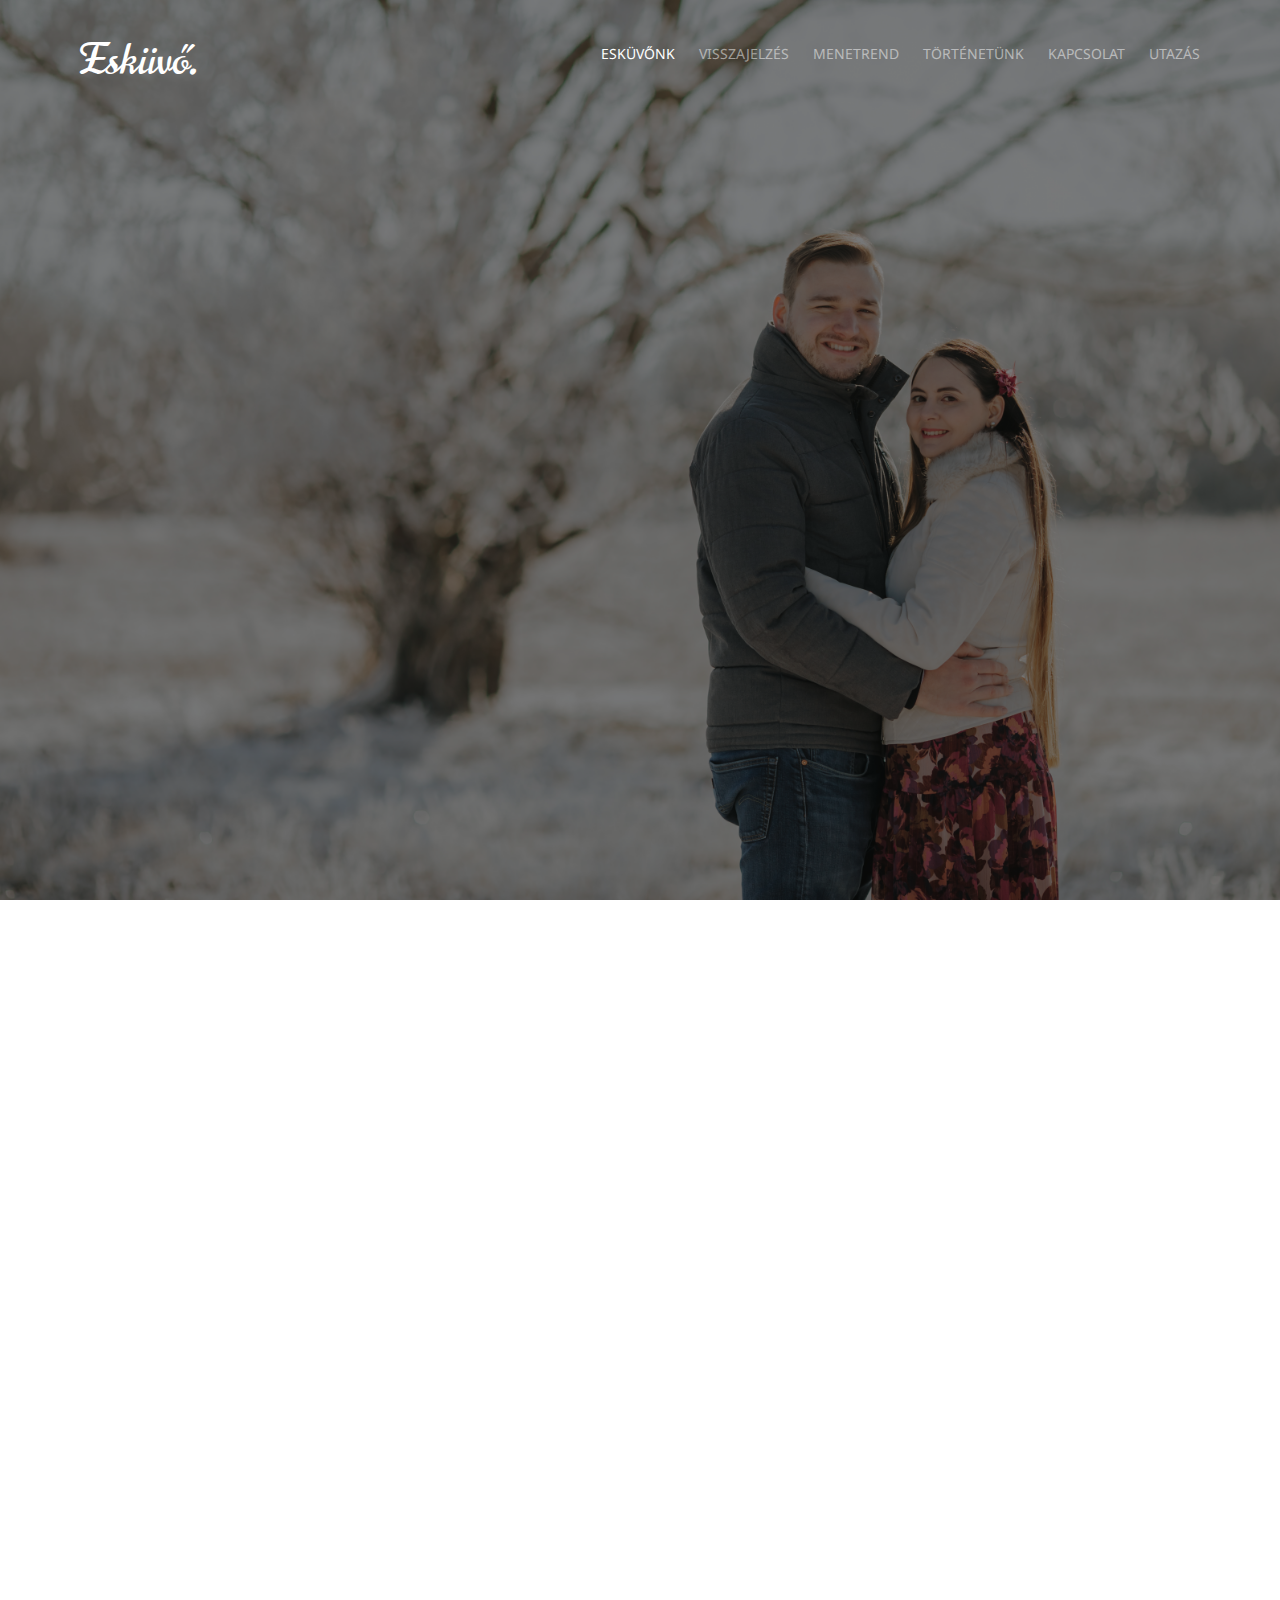
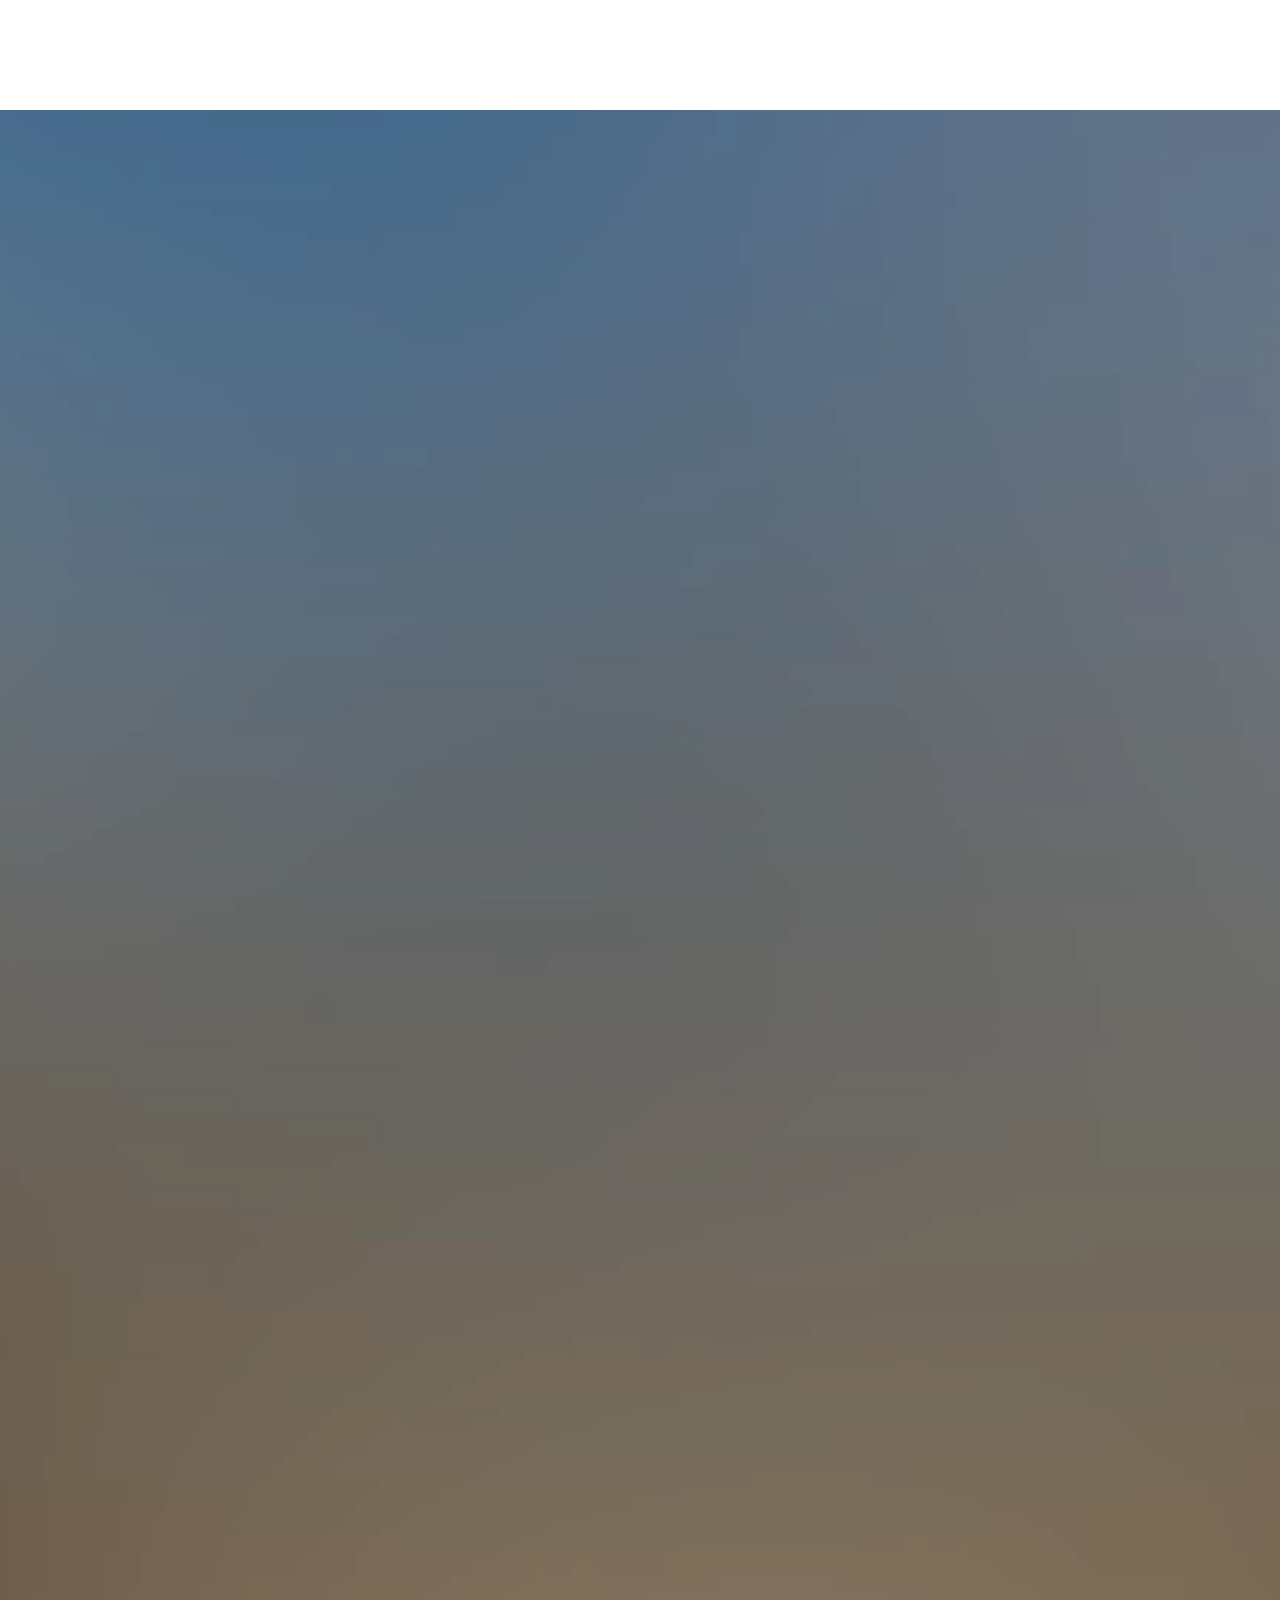
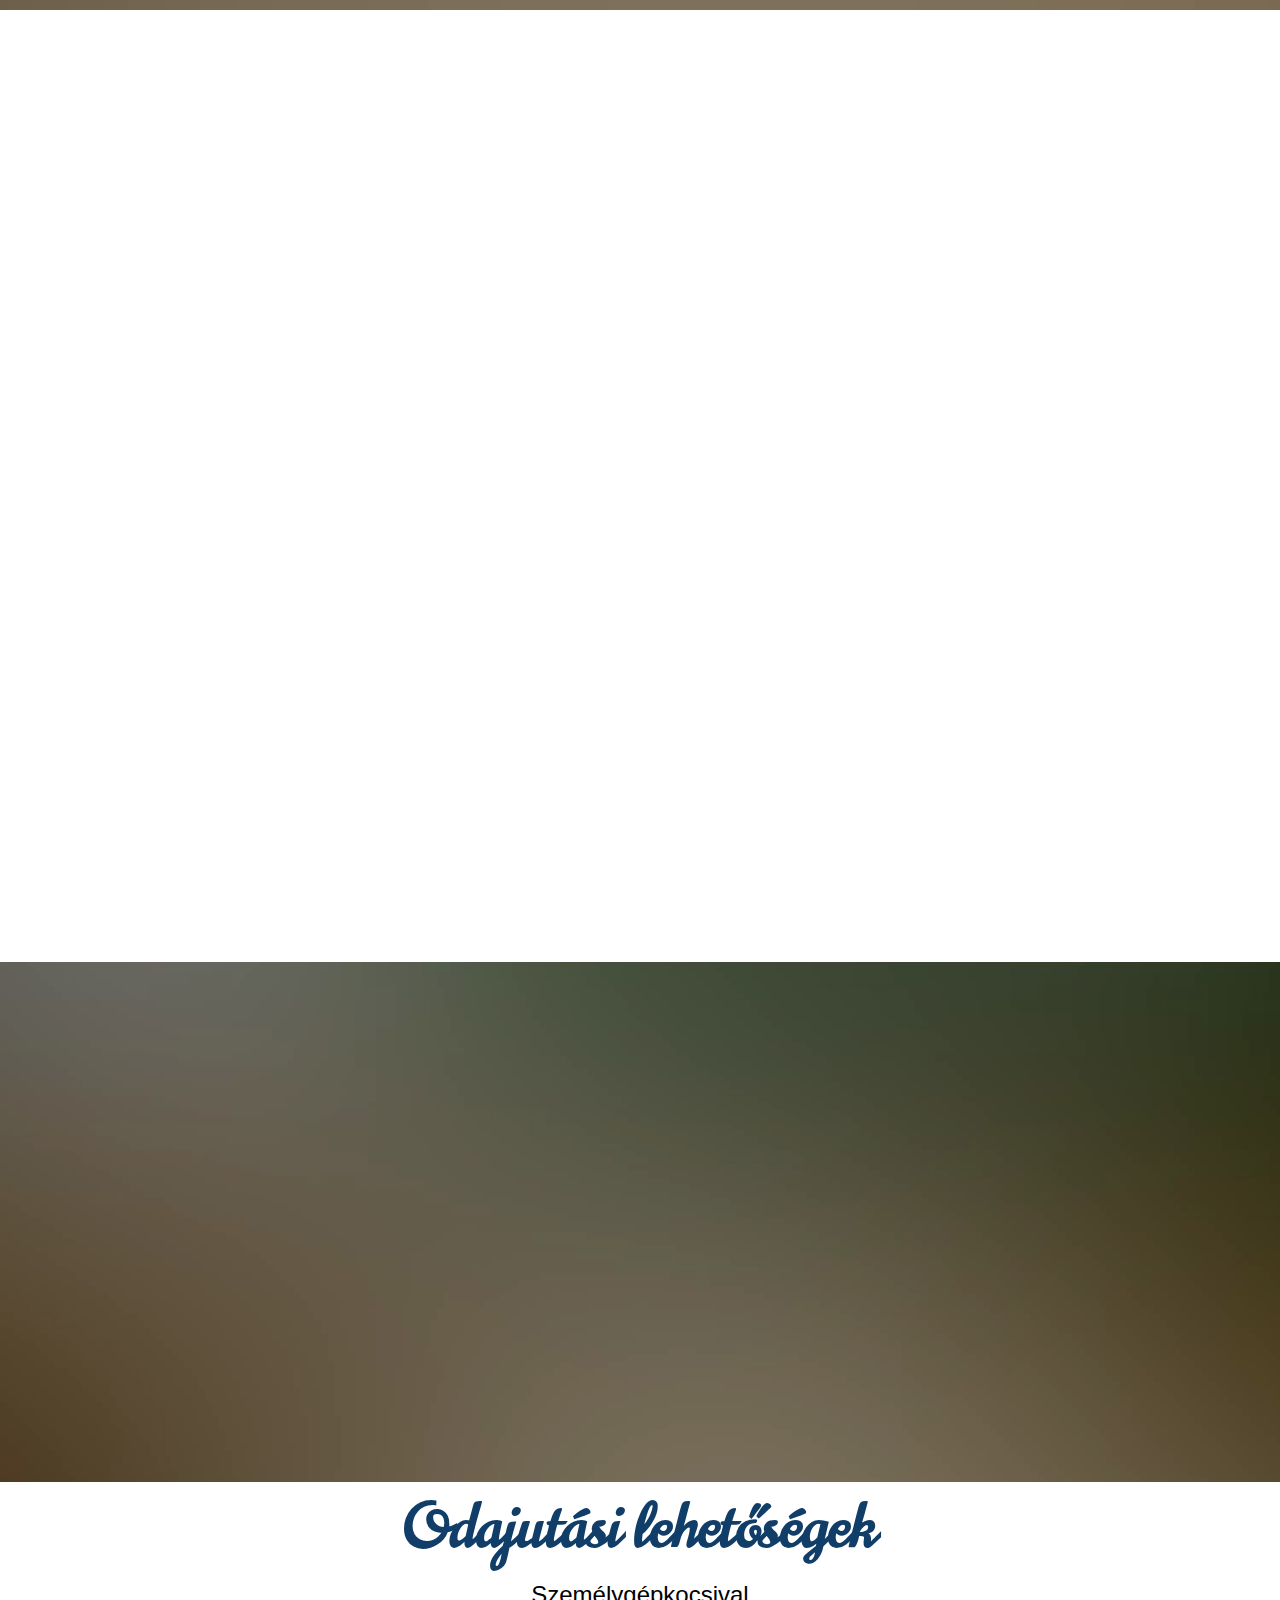
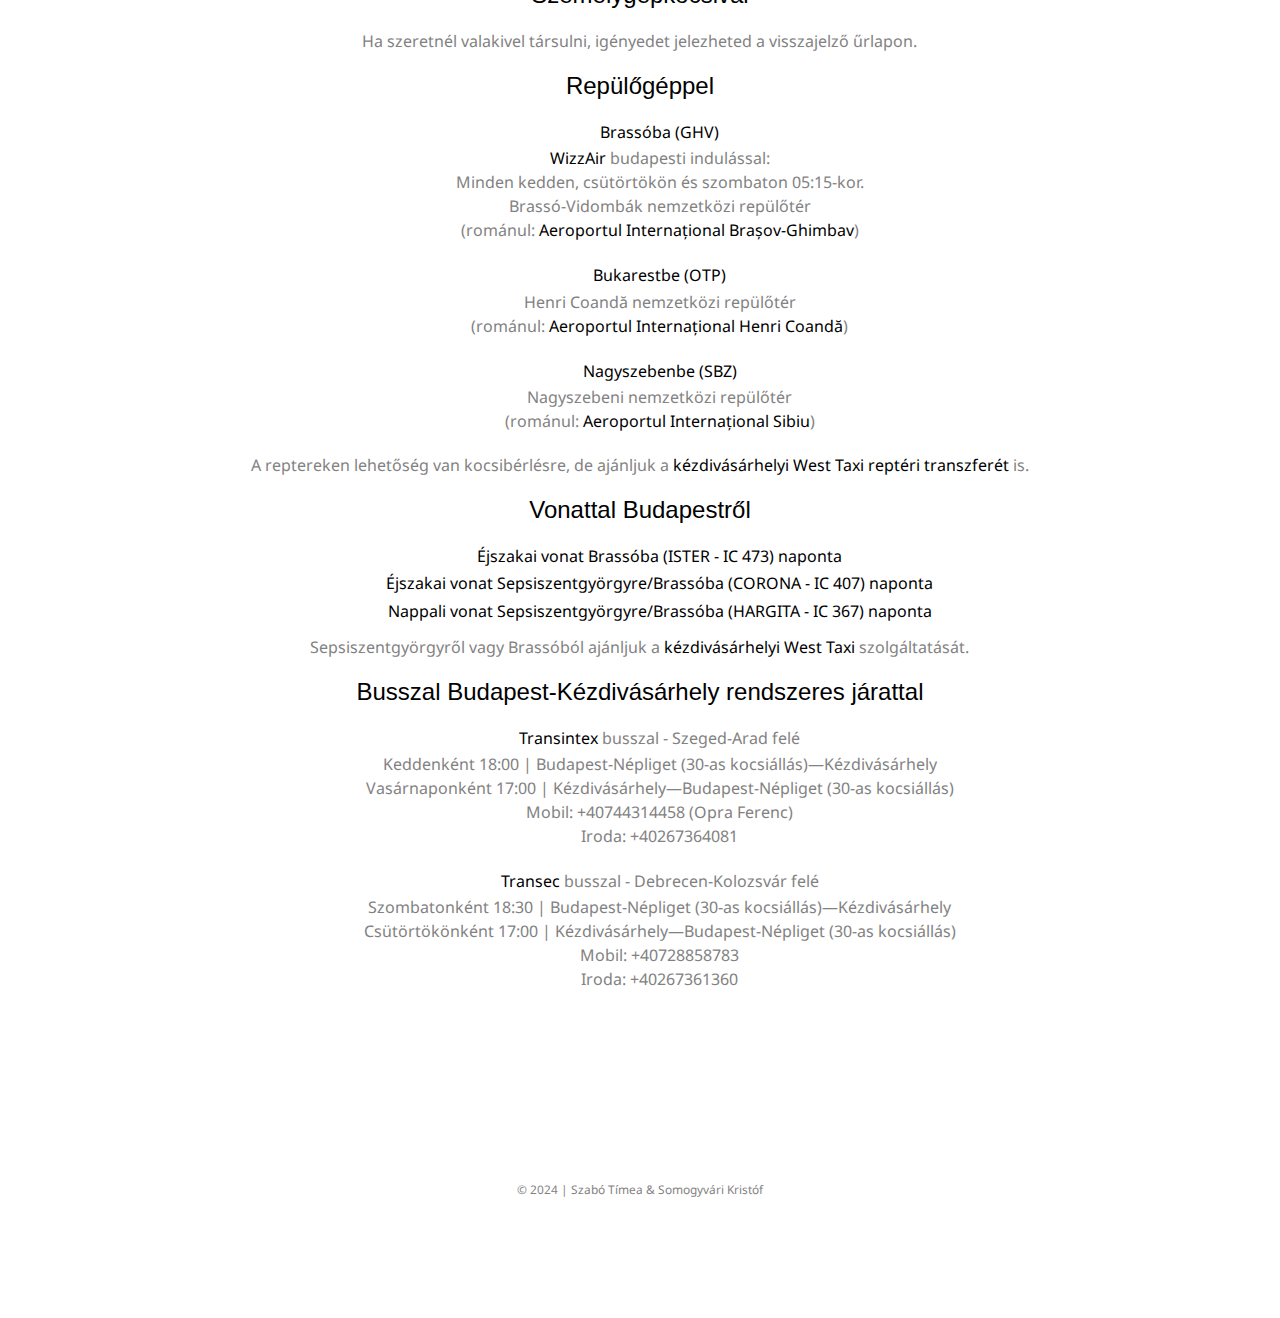
==== index.html @ 1df6f62b "Update index.html" ====
<!DOCTYPE html>
        <html class="no-js">
	<head>
	<title>Timi és Kristóf esküvője</title>
	<meta http-equiv="X-UA-Compatible" content="IE=edge">
	<meta name="viewport" content="width=device-width, initial-scale=1">
	<meta charset="UTF-8">
	<meta name="description" content="Timi és Kristóf esküvőjének oldala" />
	<link rel="icon" href="media/logo.png"/>
	<meta name="keywords" content="timi, tímea, kristóf, esküvő, lakodalom, erdély. kézdivásárhely, szent anna-tó, nyár, augusztus" />
	<meta name="author" content="MAP4.ME" />

<!-- 
	//////////////////////////////////////////////////////

	DESIGNED & DEVELOPED by MAP4.ME | SZABÓ Tímea
	Website: 		https://map4.me/
	Email: 			info@map4.me

	//////////////////////////////////////////////////////
-->

	<link href="https://fonts.googleapis.com/css2?family=Norican&display=swap" rel="stylesheet">
	<link href="https://fonts.cdnfonts.com/css/tw-cen-mt" rel="stylesheet">
	<link href="https://fonts.googleapis.com/css2?family=Noto+Sans:ital,wght@0,100..900;1,100..900&display=swap" rel="stylesheet">
                
	
	<!-- Animate.css -->
	<link rel="stylesheet" href="css/animate.css">
	<!-- Icomoon Icon Fonts-->
	<link rel="stylesheet" href="css/icomoon.css">
	<!-- Bootstrap  -->
	<link rel="stylesheet" href="css/bootstrap.css">

	<!-- Magnific Popup -->
	<link rel="stylesheet" href="css/magnific-popup.css">

	<!-- Owl Carousel  -->
	<link rel="stylesheet" href="css/owl.carousel.min.css">
	<link rel="stylesheet" href="css/owl.theme.default.min.css">

	<!-- Theme style  -->
	<link rel="stylesheet" href="css/style.css">

	<!-- Modernizr JS -->
	<script src="js/modernizr-2.6.2.min.js"></script>
	<!-- FOR IE9 below -->
	<!--[if lt IE 9]>
	<script src="js/respond.min.js"></script>
	<![endif]-->

	</head>
	<body>
		
	<div class="fh5co-loader"></div>
	
	<div id="page">
	<nav class="fh5co-nav" role="navigation">
		<div class="container">
			<div class="row">
				<div class="col-xs-2">
					<div id="fh5co-logo"><a href="#">Esküvő<strong>.</strong></a></div>
				</div>
				<div class="col-xs-10 text-right menu-1">
					<ul>
						<li class="active"><a href="#">Esküvőnk</a></li>
						<li><a href="#rsvp">Visszajelzés</a></li>
						<li><a href="#menetrend">Menetrend</a></li>
						<li><a href="#tortenetunk">Történetünk</a></li>
						<li><a href="#kapcsolat">Kapcsolat</a></li>
						<li><a href="#utazas">Utazás</a></li>
					</ul>
				</div>
			</div>
		</div>
	</nav>

	<header id="fh5co-header" class="fh5co-cover" role="banner" style="background-image:url(media/cover-photo.jpg);" data-stellar-background-ratio="0.5">
		<div class="overlay"></div>
		<div class="container">
			<div class="row">
				<div class="col-md-8 col-md-offset-2 text-center">
					<div class="display-t">
						<div class="display-tc animate-box" data-animate-effect="fadeIn">
							<h1>Timi &amp; Kristóf</h1>
							<h2>Összeházasodunk</h2>
							<div class="simply-countdown simply-countdown-one"></div>
							<p>
								<a target="_blank" href="https://calendar.google.com/calendar/event?action=TEMPLATE&amp;tmeid=NWRkMXB2ZzUxcHJnZzEzNTQxcWNiYW11bWkgdGltaWtyaXN0b2Yud2VkZGluZ0Bt&amp;tmsrc=timikristof.wedding%40gmail.com" class="btn btn-default btn-sm">Add a Google-naptáradhoz</a>
								<a target="_blank" href="https://fb.me/2N0VzGrCI9R33YF" class="btn btn-default btn-sm">Ugrás a Facebook-eseményhez</a>
							</p>
						</div>
					</div>
				</div>
			</div>
		</div>
	</header>

<section id="rsvp">
	<div id="fh5co-couple">
		<div class="container">
			<div class="row">
				<div class="col-md-8 col-md-offset-2 text-center fh5co-heading animate-box">
					<h2>Kedves Szeretteink!</h2>
					<p>Örömmel tudatjuk, hogy közös utazásunkat férj és feleségként folytatjuk tovább.
					<br>Szeretettel meghívunk benneteket, hogy legyetek tanúi az indulásunknak a</p>
					<h3>2024. augusztus 24-én, szombaton</h3>
					<p>tartandó esküvőnkön.
					<br>Kérjük, hogy részvételi szándékotokat és 
					<br>szállásigényeiteket mielőbb pontosítsátok az alábbi visszajelző űrlapon:</p>
					<div class="display-t">
						<div class="display-tc animate-box" data-animate-effect="fadeIn">
							<p><a target="_blank" href="https://forms.gle/b8nLfpwszd31hpZh6" class="btn btn-default btn-sm">Kitöltöm a visszajelző űrlapot!</a></p>
						</div>
					</div>
				</div>
			</div>
			<div class="couple-wrap animate-box">
				<div class="couple-half">
					<div class="bride">
						<img src="media/bride.jpg" alt="bride" class="img-responsive">
					</div>
					<div class="desc-bride">
						<h3>Szabó Tímea</h3>
					</div>
				</div>
				<p class="heart text-center"><i class="icon-heart2"></i></p>
				<div class="couple-half">
					<div class="groom">
						<img src="media/groom4.jpg" alt="groom" class="img-responsive">
					</div>
					<div class="desc-groom">
						<h3>Somogyvári Kristóf</h3>
					</div>
				</div>
			</div>
		</div>
	</div>
</section> <!-- section rsvp -->

<section id="menetrend">
	<div id="fh5co-event" class="fh5co-bg" style="background-image:url(images/img_bg_3.jpg);">
		<div class="overlay"></div>
		<div class="container">
			<div class="row">
				<div class="col-md-8 col-md-offset-2 text-center fh5co-heading animate-box">
					<span>A különleges napunk</span>
					<h2>menetrendje</h2>
				</div>
			</div>
			<div class="row">
				<div class="display-t">
					<div class="display-tc">
						<div class="col-md-10 col-md-offset-1">
							<div class="col-md-6 col-sm-6 text-center">
								<div class="event-wrap animate-box">
									<h3>Vőlegény búcsúztatása</h3>
									<div class="event-col">
										<i class="icon-clock"></i>
										<span>13:00</span>
										<span>14:00</span>
									</div>
									<div class="event-col">
										<i class="icon-calendar"></i>
										<span>2024. augusztus 24.</span>
										<span>SZOMBAT</span>
									</div>
									<p>Átrium Hotel
									<br>Kézdivásárhely, Vágóhíd utca 11/A</p>
									<div class="map-area-4">
										<iframe src="https://www.google.com/maps/embed?pb=!1m14!1m8!1m3!1d465.83636562130664!2d26.14570266034433!3d46.00236129357816!3m2!1i1024!2i768!4f13.1!3m3!1m2!1s0x40b4eb00137b436d%3A0xc95bc8f0e5e27bcf!2s%C3%81trium%20Hotel!5e1!3m2!1shu!2sch!4v1714341956263!5m2!1shu!2sch" style="border:0;" allowfullscreen="" loading="lazy" referrerpolicy="no-referrer-when-downgrade"></iframe>
									</div><!-- map-atrium -->
								</div>
							</div>
							<div class="col-md-6 col-sm-6 text-center">
								<div class="event-wrap animate-box">
									<h3>Menyasszony kikérése</h3>
									<div class="event-col">
										<i class="icon-clock"></i>
										<span>14:00</span>
										<span>15:00</span>
									</div>
									<div class="event-col">
										<i class="icon-calendar"></i>
										<span>2024. augusztus 24.</span>
										<span>SZOMBAT</span>
									</div>
									<p>Menyasszony háza
									<br>Kézdivásárhely, 23-as Udvartér, 4-es szám</p>
									<div class="map-area-2">
										<iframe src="https://www.google.com/maps/embed?pb=!1m14!1m8!1m3!1d553.9998424144181!2d26.13825497964069!3d45.999974452902855!3m2!1i1024!2i768!4f13.1!3m3!1m2!1s0x40b4eafe7c23ab0b%3A0xdf69f3b8b0ffe03c!2sCurtea%2023%204%2C%20T%C3%A2rgu%20Secuiesc%20525400%2C%20Rom%C3%A1nia!5e1!3m2!1shu!2sch!4v1714341807806!5m2!1shu!2sch" style="border:0;" allowfullscreen="" loading="lazy" referrerpolicy="no-referrer-when-downgrade"></iframe>
									</div><!-- map-bride -->
								</div>
							</div>
							<div class="col-md-6 col-sm-6 text-center">
								<div class="event-wrap animate-box">
									<h3>Egyházi szertartás</h3>
									<div class="event-col">
										<i class="icon-clock"></i>
										<span>16:00</span>
										<span>18:00</span>
									</div>
									<div class="event-col">
										<i class="icon-calendar"></i>
										<span>2024. augusztus 24.</span>
										<span>SZOMBAT</span>
									</div>
									<p>A Szent Anna-tó partján
									<br>(a Szent Anna-kápolnál)</p>
									<div class="map-area-3">
										<iframe src=
			"https://www.google.com/maps/embed?pb=!1m18!1m12!1m3!1d2481.5601392113704!2d25.891375744390903!3d46.12918416418243!2m3!1f0!2f0!3f0!3m2!1i1024!2i768!4f13.1!3m3!1m2!1s0x40b4cf1910dae783%3A0xdff698a92e41ab50!2sSzent%20Anna%20K%C3%A1polna!5e1!3m2!1shu!2sch!4v1710549920364!5m2!1shu!2sch" 
			 style="border:0;" allowfullscreen="" loading="lazy" referrerpolicy="no-referrer-when-downgrade"></iframe>
									</div><!-- map-lake -->
									
								</div>
							</div>
							<div class="col-md-6 col-sm-6 text-center">
								<div class="event-wrap animate-box">
									<h3>Ünnepi vacsora és mulatság</h3>
									<div class="event-col">
										<i class="icon-clock"></i>
										<span>19:00</span>
										<span>másnap dél</span>
									</div>
									<div class="event-col">
										<i class="icon-calendar"></i>
										<span>2024. augusztus 24.</span>
										<span>SZOMBAT</span>
									</div>
									<p>Átrium Hotel
									<br>Kézdivásárhely, Vágóhíd utca 11/A</p>
									<div class="map-area-4">
										<iframe src="https://www.google.com/maps/embed?pb=!1m14!1m8!1m3!1d465.83636562130664!2d26.14570266034433!3d46.00236129357816!3m2!1i1024!2i768!4f13.1!3m3!1m2!1s0x40b4eb00137b436d%3A0xc95bc8f0e5e27bcf!2s%C3%81trium%20Hotel!5e1!3m2!1shu!2sch!4v1714341956263!5m2!1shu!2sch" style="border:0;" allowfullscreen="" loading="lazy" referrerpolicy="no-referrer-when-downgrade"></iframe>
									</div><!-- map-atrium -->
								</div>
							</div>
						</div>
					</div>
				</div>
			</div>
		</div>
	</div>
</section> <!-- section menetrend -->

<section id="tortenetunk">
	<div id="fh5co-couple-story">
		<div class="container">
			<div class="row">
				<div class="col-md-8 col-md-offset-2 text-center fh5co-heading animate-box">
					<span>A mi közös</span>
					<h2>történetünk</h2>
				</div>
			</div>
			<div class="row">
				<div class="col-md-12 col-md-offset-0">
					<ul class="timeline animate-box">
						<li class="animate-box">
							<div class="timeline-badge" style="background-image:url(media/couple1.jpg);"></div>
							<div class="timeline-panel">
								<div class="timeline-heading">
									<h3 class="timeline-title">Első találkozásunk Hollandiában</h3>
									<span class="date">2016. február 2.</span>
								</div>
							</div>
						</li>
						<li class="timeline-inverted animate-box">
							<div class="timeline-badge" style="background-image:url(media/couple2.jpg);"></div>
							<div class="timeline-panel">
								<div class="timeline-heading">
									<h3 class="timeline-title">Zürichbe költöztünk</h3>
									<span class="date">2017. július 9.</span>
								</div>
							</div>
						</li>
						<li class="animate-box">
							<div class="timeline-badge" style="background-image:url(media/couple3.jpg);"></div>
							<div class="timeline-panel">
								<div class="timeline-heading">
									<h3 class="timeline-title">Eljegyzésünk Texasban</h3>
									<span class="date">2023. november 7.</span>
								</div>
							</div>
						</li>
			    	</ul>
				</div>
			</div>
		</div>
	</div>
</section><!-- section tortenetunk -->

<section id="kapcsolat">
	<div id="fh5co-started" class="fh5co-bg" style="background-image:url(images/img_bg_4.jpg);">
		<div class="overlay"></div>
		<div class="container">
			<div class="row animate-box">
				<div class="col-md-8 col-md-offset-2 text-center fh5co-heading">
					<h2>Ott leszel?</h2>
					<p>Kérjük, segíts nekünk az alábbi visszajelző űrlap kitöltésével. Köszönjük.</p>
					<p><a target="_blank" href="https://forms.gle/b8nLfpwszd31hpZh6" class="btn btn-default btn-sm">Kitöltöm a visszajelző űrlapot!</a></p>
					<h3 class="title">Kérdéseiddel keress minket a
					<br><a href="mailto:timikristof.wedding@gmail.com">timikristof.wedding@gmail.com</a> címen.</h4>
				</div>
			</div>
		</div>
	</div>
</section> <!-- section kapcsolat -->

<section id="utazas">
	<div class="fh5co-travel">
		<div class="col-md-8 col-md-offset-2 text-center fh5co-heading">
		<h2>Odajutási lehetőségek</h2>
						<div>
							<h3>Személygépkocsival</h3>
							<p>Ha szeretnél valakivel társulni, igényedet jelezheted a visszajelző űrlapon.</p> 
						</div>
						
						<div>
							<h3>Repülőgéppel</h3>
							<ul style="list-style-type:none;"> 
								<li><a href="https://wizzair.com/hu-hu">Brassóba (GHV)</a></li>
									<p><a href="https://wizzair.com/hu-hu">WizzAir</a> budapesti indulással:
									<br>Minden kedden, csütörtökön és szombaton 05:15-kor. 
									<br>Brassó-Vidombák nemzetközi repülőtér 
									<br>(románul: <a href="https://brasovairport.ro/zboruri/">Aeroportul Internațional Brașov-Ghimbav</a>)</p>
								<li><a href="https://www.bucharestairports.ro/en">Bukarestbe (OTP)</a>
									<p>Henri Coandă nemzetközi repülőtér
									<br>(románul: <a href="https://www.bucharestairports.ro/en">Aeroportul Internațional Henri Coandă</a>)
								<li><a href="https://www.sibiuairport.ro/en/">Nagyszebenbe (SBZ) </a></li>
									<p>Nagyszebeni nemzetközi repülőtér
									<br>(románul: <a href="https://www.sibiuairport.ro/en/">Aeroportul Internațional Sibiu</a>)
							</ul>
							<p> A reptereken lehetőség van kocsibérlésre, de ajánljuk a <a href="https://www.westtaxi.ro/hu/repuloteri-transzfer/">kézdivásárhelyi West Taxi reptéri transzferét</a> is.</p>
						</div>
						<div>
							<h3>Vonattal Budapestről</h3>
							<ul style="list-style-type:none;">
								<li><a href="https://www.mavcsoport.hu/sites/default/files/upload/page/nk_mnr_arad.pdf">Éjszakai vonat Brassóba (ISTER - IC 473) naponta</a></li>
								<li><a href="https://www.mavcsoport.hu/sites/default/files/upload/page/nk_mnr_nagykaroly.pdf">Éjszakai vonat Sepsiszentgyörgyre/Brassóba (CORONA - IC 407) naponta</a></li>
								<li><a href="https://www.mavcsoport.hu/sites/default/files/upload/page/nk_mnr_nagykaroly.pdf">Nappali vonat Sepsiszentgyörgyre/Brassóba (HARGITA - IC 367) naponta</a></li>
							</ul>
							<p>Sepsiszentgyörgyről vagy Brassóból ajánljuk a <a href="https://www.westtaxi.ro/hu/">kézdivásárhelyi West Taxi</a> szolgáltatását.
						</div>
						<div>
							<h3>Busszal Budapest-Kézdivásárhely rendszeres járattal</h3>
							<ul style="list-style-type:none;"> 
								<li><a href="https://www.facebook.com/Transintex/">Transintex</a> busszal - Szeged-Arad felé</li>
									<p>Keddenként 18:00 | Budapest-Népliget (30-as kocsiállás)—Kézdivásárhely
									<br>Vasárnaponként 17:00 | Kézdivásárhely—Budapest-Népliget (30-as kocsiállás)
									<br>Mobil: +40744314458 (Opra Ferenc)
									<br>Iroda: +40267364081</p>
								<li><a href="https://www.facebook.com/transeckezdibp/">Transec</a> busszal - Debrecen-Kolozsvár felé</li>
									<p>Szombatonként 18:30 | Budapest-Népliget (30-as kocsiállás)—Kézdivásárhely
									<br>Csütörtökönként 17:00 | Kézdivásárhely—Budapest-Népliget (30-as kocsiállás)
									<br>Mobil: +40728858783
									<br>Iroda: +40267361360</p>
							</ul>
						</div>
		</div>
	<div>
</section> <!-- section utazas -->

	<footer id="fh5co-footer" role="contentinfo">
		<div class="container">
			<div class="row copyright">
				<div class="col-md-12 text-center">
					<p>
						<small class="block">&copy; 2024 | Szabó Tímea & Somogyvári Kristóf</small> 
					</p>
				</div>
			</div>
		</div>
	</footer>
	</div>

	<div class="gototop js-top">
		<a href="#" class="js-gotop"><i class="icon-arrow-up"></i></a>
	</div>
	
	<!-- jQuery -->
	<script src="js/jquery.min.js"></script>
	<!-- jQuery Easing -->
	<script src="js/jquery.easing.1.3.js"></script>
	<!-- Bootstrap -->
	<!-- script src="js/bootstrap.min.js"></script> -->
	<!-- Waypoints -->
	<script src="js/jquery.waypoints.min.js"></script>
	<!-- Carousel -->
	<script src="js/owl.carousel.min.js"></script>
	<!-- countTo -->
	<script src="js/jquery.countTo.js"></script>

	<!-- Stellar -->
	<script src="js/jquery.stellar.min.js"></script>
	<!-- Magnific Popup -->
	<script src="js/jquery.magnific-popup.min.js"></script>
	<script src="js/magnific-popup-options.js"></script>

	<!-- // <script src="https://cdnjs.cloudflare.com/ajax/libs/prism/0.0.1/prism.min.js"></script> -->
	<script src="js/simplyCountdown.js"></script>
	<!-- Main -->
	<script src="js/main.js"></script>

	<script>
    simplyCountdown('.simply-countdown-one', {
        date: "August 24, 2024 16:00:00 UTC+3",
		words: {
                    days: 'nap',
                    hours: 'óra',
                    minutes: 'perc',
                    seconds: 'másodperc',
                    pluralLetter: ''
                },
    });
</script>

	</body>
</html>
---- css/icomoon.css ----
@font-face {
  font-family: 'icomoon';
  src:  url('../fonts/icomoon/icomoon.eot?6iuir');
  src:  url('../fonts/icomoon/icomoon.eot?6iuir#iefix') format('embedded-opentype'),
    url('../fonts/icomoon/icomoon.ttf?6iuir') format('truetype'),
    url('../fonts/icomoon/icomoon.woff?6iuir') format('woff'),
    url('../fonts/icomoon/icomoon.svg?6iuir#icomoon') format('svg');
  font-weight: normal;
  font-style: normal;
}

[class^="icon-"], [class*=" icon-"] {
  /* use !important to prevent issues with browser extensions that change fonts */
  font-family: 'icomoon' !important;
  speak: none;
  font-style: normal;
  font-weight: normal;
  font-variant: normal;
  text-transform: none;
  line-height: 1;

  /* Better Font Rendering =========== */
  -webkit-font-smoothing: antialiased;
  -moz-osx-font-smoothing: grayscale;
}

.icon-eye:before {
  content: "\e000";
}
.icon-paper-clip:before {
  content: "\e001";
}
.icon-mail:before {
  content: "\e002";
}
.icon-toggle:before {
  content: "\e003";
}
.icon-layout:before {
  content: "\e004";
}
.icon-link:before {
  content: "\e005";
}
.icon-bell:before {
  content: "\e006";
}
.icon-lock:before {
  content: "\e007";
}
.icon-unlock:before {
  content: "\e008";
}
.icon-ribbon:before {
  content: "\e009";
}
.icon-image:before {
  content: "\e010";
}
.icon-signal:before {
  content: "\e011";
}
.icon-target:before {
  content: "\e012";
}
.icon-clipboard:before {
  content: "\e013";
}
.icon-clock:before {
  content: "\e014";
}
.icon-watch:before {
  content: "\e015";
}
.icon-air-play:before {
  content: "\e016";
}
.icon-camera:before {
  content: "\e017";
}
.icon-video:before {
  content: "\e018";
}
.icon-disc:before {
  content: "\e019";
}
.icon-printer:before {
  content: "\e020";
}
.icon-monitor:before {
  content: "\e021";
}
.icon-server:before {
  content: "\e022";
}
.icon-cog:before {
  content: "\e023";
}
.icon-heart:before {
  content: "\e024";
}
.icon-paragraph:before {
  content: "\e025";
}
.icon-align-justify:before {
  content: "\e026";
}
.icon-align-left:before {
  content: "\e027";
}
.icon-align-center:before {
  content: "\e028";
}
.icon-align-right:before {
  content: "\e029";
}
.icon-book:before {
  content: "\e030";
}
.icon-layers:before {
  content: "\e031";
}
.icon-stack:before {
  content: "\e032";
}
.icon-stack-2:before {
  content: "\e033";
}
.icon-paper:before {
  content: "\e034";
}
.icon-paper-stack:before {
  content: "\e035";
}
.icon-search:before {
  content: "\e036";
}
.icon-zoom-in:before {
  content: "\e037";
}
.icon-zoom-out:before {
  content: "\e038";
}
.icon-reply:before {
  content: "\e039";
}
.icon-circle-plus:before {
  content: "\e040";
}
.icon-circle-minus:before {
  content: "\e041";
}
.icon-circle-check:before {
  content: "\e042";
}
.icon-circle-cross:before {
  content: "\e043";
}
.icon-square-plus:before {
  content: "\e044";
}
.icon-square-minus:before {
  content: "\e045";
}
.icon-square-check:before {
  content: "\e046";
}
.icon-square-cross:before {
  content: "\e047";
}
.icon-microphone:before {
  content: "\e048";
}
.icon-record:before {
  content: "\e049";
}
.icon-skip-back:before {
  content: "\e050";
}
.icon-rewind:before {
  content: "\e051";
}
.icon-play:before {
  content: "\e052";
}
.icon-pause:before {
  content: "\e053";
}
.icon-stop:before {
  content: "\e054";
}
.icon-fast-forward:before {
  content: "\e055";
}
.icon-skip-forward:before {
  content: "\e056";
}
.icon-shuffle:before {
  content: "\e057";
}
.icon-repeat:before {
  content: "\e058";
}
.icon-folder:before {
  content: "\e059";
}
.icon-umbrella:before {
  content: "\e060";
}
.icon-moon:before {
  content: "\e061";
}
.icon-thermometer:before {
  content: "\e062";
}
.icon-drop:before {
  content: "\e063";
}
.icon-sun:before {
  content: "\e064";
}
.icon-cloud:before {
  content: "\e065";
}
.icon-cloud-upload:before {
  content: "\e066";
}
.icon-cloud-download:before {
  content: "\e067";
}
.icon-upload:before {
  content: "\e068";
}
.icon-download:before {
  content: "\e069";
}
.icon-location:before {
  content: "\e070";
}
.icon-location-2:before {
  content: "\e071";
}
.icon-map:before {
  content: "\e072";
}
.icon-battery:before {
  content: "\e073";
}
.icon-head:before {
  content: "\e074";
}
.icon-briefcase:before {
  content: "\e075";
}
.icon-speech-bubble:before {
  content: "\e076";
}
.icon-anchor:before {
  content: "\e077";
}
.icon-globe:before {
  content: "\e078";
}
.icon-box:before {
  content: "\e079";
}
.icon-reload:before {
  content: "\e080";
}
.icon-share:before {
  content: "\e081";
}
.icon-marquee:before {
  content: "\e082";
}
.icon-marquee-plus:before {
  content: "\e083";
}
.icon-marquee-minus:before {
  content: "\e084";
}
.icon-tag:before {
  content: "\e085";
}
.icon-power:before {
  content: "\e086";
}
.icon-command:before {
  content: "\e087";
}
.icon-alt:before {
  content: "\e088";
}
.icon-esc:before {
  content: "\e089";
}
.icon-bar-graph:before {
  content: "\e090";
}
.icon-bar-graph-2:before {
  content: "\e091";
}
.icon-pie-graph:before {
  content: "\e092";
}
.icon-star:before {
  content: "\e093";
}
.icon-arrow-left:before {
  content: "\e094";
}
.icon-arrow-right:before {
  content: "\e095";
}
.icon-arrow-up:before {
  content: "\e096";
}
.icon-arrow-down:before {
  content: "\e097";
}
.icon-volume:before {
  content: "\e098";
}
.icon-mute:before {
  content: "\e099";
}
.icon-content-right:before {
  content: "\e100";
}
.icon-content-left:before {
  content: "\e101";
}
.icon-grid:before {
  content: "\e102";
}
.icon-grid-2:before {
  content: "\e103";
}
.icon-columns:before {
  content: "\e104";
}
.icon-loader:before {
  content: "\e105";
}
.icon-bag:before {
  content: "\e106";
}
.icon-ban:before {
  content: "\e107";
}
.icon-flag:before {
  content: "\e108";
}
.icon-trash:before {
  content: "\e109";
}
.icon-expand:before {
  content: "\e110";
}
.icon-contract:before {
  content: "\e111";
}
.icon-maximize:before {
  content: "\e112";
}
.icon-minimize:before {
  content: "\e113";
}
.icon-plus:before {
  content: "\e114";
}
.icon-minus:before {
  content: "\e115";
}
.icon-check:before {
  content: "\e116";
}
.icon-cross:before {
  content: "\e117";
}
.icon-move:before {
  content: "\e118";
}
.icon-delete:before {
  content: "\e119";
}
.icon-menu:before {
  content: "\e120";
}
.icon-archive:before {
  content: "\e121";
}
.icon-inbox:before {
  content: "\e122";
}
.icon-outbox:before {
  content: "\e123";
}
.icon-file:before {
  content: "\e124";
}
.icon-file-add:before {
  content: "\e125";
}
.icon-file-subtract:before {
  content: "\e126";
}
.icon-help:before {
  content: "\e127";
}
.icon-open:before {
  content: "\e128";
}
.icon-ellipsis:before {
  content: "\e129";
}
.icon-add-to-list:before {
  content: "\e900";
}
.icon-classic-computer:before {
  content: "\e901";
}
.icon-controller-fast-backward:before {
  content: "\e902";
}
.icon-creative-commons-attribution:before {
  content: "\e903";
}
.icon-creative-commons-noderivs:before {
  content: "\e904";
}
.icon-creative-commons-noncommercial-eu:before {
  content: "\e905";
}
.icon-creative-commons-noncommercial-us:before {
  content: "\e906";
}
.icon-creative-commons-public-domain:before {
  content: "\e907";
}
.icon-creative-commons-remix:before {
  content: "\e908";
}
.icon-creative-commons-share:before {
  content: "\e909";
}
.icon-creative-commons-sharealike:before {
  content: "\e90a";
}
.icon-creative-commons:before {
  content: "\e90b";
}
.icon-document-landscape:before {
  content: "\e90c";
}
.icon-remove-user:before {
  content: "\e90d";
}
.icon-warning:before {
  content: "\e90e";
}
.icon-arrow-bold-down:before {
  content: "\e90f";
}
.icon-arrow-bold-left:before {
  content: "\e910";
}
.icon-arrow-bold-right:before {
  content: "\e911";
}
.icon-arrow-bold-up:before {
  content: "\e912";
}
.icon-arrow-down2:before {
  content: "\e913";
}
.icon-arrow-left2:before {
  content: "\e914";
}
.icon-arrow-long-down:before {
  content: "\e915";
}
.icon-arrow-long-left:before {
  content: "\e916";
}
.icon-arrow-long-right:before {
  content: "\e917";
}
.icon-arrow-long-up:before {
  content: "\e918";
}
.icon-arrow-right2:before {
  content: "\e919";
}
.icon-arrow-up2:before {
  content: "\e91a";
}
.icon-arrow-with-circle-down:before {
  content: "\e91b";
}
.icon-arrow-with-circle-left:before {
  content: "\e91c";
}
.icon-arrow-with-circle-right:before {
  content: "\e91d";
}
.icon-arrow-with-circle-up:before {
  content: "\e91e";
}
.icon-bookmark:before {
  content: "\e91f";
}
.icon-bookmarks:before {
  content: "\e920";
}
.icon-chevron-down:before {
  content: "\e921";
}
.icon-chevron-left:before {
  content: "\e922";
}
.icon-chevron-right:before {
  content: "\e923";
}
.icon-chevron-small-down:before {
  content: "\e924";
}
.icon-chevron-small-left:before {
  content: "\e925";
}
.icon-chevron-small-right:before {
  content: "\e926";
}
.icon-chevron-small-up:before {
  content: "\e927";
}
.icon-chevron-thin-down:before {
  content: "\e928";
}
.icon-chevron-thin-left:before {
  content: "\e929";
}
.icon-chevron-thin-right:before {
  content: "\e92a";
}
.icon-chevron-thin-up:before {
  content: "\e92b";
}
.icon-chevron-up:before {
  content: "\e92c";
}
.icon-chevron-with-circle-down:before {
  content: "\e92d";
}
.icon-chevron-with-circle-left:before {
  content: "\e92e";
}
.icon-chevron-with-circle-right:before {
  content: "\e92f";
}
.icon-chevron-with-circle-up:before {
  content: "\e930";
}
.icon-cloud2:before {
  content: "\e931";
}
.icon-controller-fast-forward:before {
  content: "\e932";
}
.icon-controller-jump-to-start:before {
  content: "\e933";
}
.icon-controller-next:before {
  content: "\e934";
}
.icon-controller-paus:before {
  content: "\e935";
}
.icon-controller-play:before {
  content: "\e936";
}
.icon-controller-record:before {
  content: "\e937";
}
.icon-controller-stop:before {
  content: "\e938";
}
.icon-controller-volume:before {
  content: "\e939";
}
.icon-dot-single:before {
  content: "\e93a";
}
.icon-dots-three-horizontal:before {
  content: "\e93b";
}
.icon-dots-three-vertical:before {
  content: "\e93c";
}
.icon-dots-two-horizontal:before {
  content: "\e93d";
}
.icon-dots-two-vertical:before {
  content: "\e93e";
}
.icon-download2:before {
  content: "\e93f";
}
.icon-emoji-flirt:before {
  content: "\e940";
}
.icon-flow-branch:before {
  content: "\e941";
}
.icon-flow-cascade:before {
  content: "\e942";
}
.icon-flow-line:before {
  content: "\e943";
}
.icon-flow-parallel:before {
  content: "\e944";
}
.icon-flow-tree:before {
  content: "\e945";
}
.icon-install:before {
  content: "\e946";
}
.icon-layers2:before {
  content: "\e947";
}
.icon-open-book:before {
  content: "\e948";
}
.icon-resize-100:before {
  content: "\e949";
}
.icon-resize-full-screen:before {
  content: "\e94a";
}
.icon-save:before {
  content: "\e94b";
}
.icon-select-arrows:before {
  content: "\e94c";
}
.icon-sound-mute:before {
  content: "\e94d";
}
.icon-sound:before {
  content: "\e94e";
}
.icon-trash2:before {
  content: "\e94f";
}
.icon-triangle-down:before {
  content: "\e950";
}
.icon-triangle-left:before {
  content: "\e951";
}
.icon-triangle-right:before {
  content: "\e952";
}
.icon-triangle-up:before {
  content: "\e953";
}
.icon-uninstall:before {
  content: "\e954";
}
.icon-upload-to-cloud:before {
  content: "\e955";
}
.icon-upload2:before {
  content: "\e956";
}
.icon-add-user:before {
  content: "\e957";
}
.icon-address:before {
  content: "\e958";
}
.icon-adjust:before {
  content: "\e959";
}
.icon-air:before {
  content: "\e95a";
}
.icon-aircraft-landing:before {
  content: "\e95b";
}
.icon-aircraft-take-off:before {
  content: "\e95c";
}
.icon-aircraft:before {
  content: "\e95d";
}
.icon-align-bottom:before {
  content: "\e95e";
}
.icon-align-horizontal-middle:before {
  content: "\e95f";
}
.icon-align-left2:before {
  content: "\e960";
}
.icon-align-right2:before {
  content: "\e961";
}
.icon-align-top:before {
  content: "\e962";
}
.icon-align-vertical-middle:before {
  content: "\e963";
}
.icon-archive2:before {
  content: "\e964";
}
.icon-area-graph:before {
  content: "\e965";
}
.icon-attachment:before {
  content: "\e966";
}
.icon-awareness-ribbon:before {
  content: "\e967";
}
.icon-back-in-time:before {
  content: "\e968";
}
.icon-back:before {
  content: "\e969";
}
.icon-bar-graph2:before {
  content: "\e96a";
}
.icon-battery2:before {
  content: "\e96b";
}
.icon-beamed-note:before {
  content: "\e96c";
}
.icon-bell2:before {
  content: "\e96d";
}
.icon-blackboard:before {
  content: "\e96e";
}
.icon-block:before {
  content: "\e96f";
}
.icon-book2:before {
  content: "\e970";
}
.icon-bowl:before {
  content: "\e971";
}
.icon-box2:before {
  content: "\e972";
}
.icon-briefcase2:before {
  content: "\e973";
}
.icon-browser:before {
  content: "\e974";
}
.icon-brush:before {
  content: "\e975";
}
.icon-bucket:before {
  content: "\e976";
}
.icon-cake:before {
  content: "\e977";
}
.icon-calculator:before {
  content: "\e978";
}
.icon-calendar:before {
  content: "\e979";
}
.icon-camera2:before {
  content: "\e97a";
}
.icon-ccw:before {
  content: "\e97b";
}
.icon-chat:before {
  content: "\e97c";
}
.icon-check2:before {
  content: "\e97d";
}
.icon-circle-with-cross:before {
  content: "\e97e";
}
.icon-circle-with-minus:before {
  content: "\e97f";
}
.icon-circle-with-plus:before {
  content: "\e980";
}
.icon-circle:before {
  content: "\e981";
}
.icon-circular-graph:before {
  content: "\e982";
}
.icon-clapperboard:before {
  content: "\e983";
}
.icon-clipboard2:before {
  content: "\e984";
}
.icon-clock2:before {
  content: "\e985";
}
.icon-code:before {
  content: "\e986";
}
.icon-cog2:before {
  content: "\e987";
}
.icon-colours:before {
  content: "\e988";
}
.icon-compass:before {
  content: "\e989";
}
.icon-copy:before {
  content: "\e98a";
}
.icon-credit-card:before {
  content: "\e98b";
}
.icon-credit:before {
  content: "\e98c";
}
.icon-cross2:before {
  content: "\e98d";
}
.icon-cup:before {
  content: "\e98e";
}
.icon-cw:before {
  content: "\e98f";
}
.icon-cycle:before {
  content: "\e990";
}
.icon-database:before {
  content: "\e991";
}
.icon-dial-pad:before {
  content: "\e992";
}
.icon-direction:before {
  content: "\e993";
}
.icon-document:before {
  content: "\e994";
}
.icon-documents:before {
  content: "\e995";
}
.icon-drink:before {
  content: "\e996";
}
.icon-drive:before {
  content: "\e997";
}
.icon-drop2:before {
  content: "\e998";
}
.icon-edit:before {
  content: "\e999";
}
.icon-email:before {
  content: "\e99a";
}
.icon-emoji-happy:before {
  content: "\e99b";
}
.icon-emoji-neutral:before {
  content: "\e99c";
}
.icon-emoji-sad:before {
  content: "\e99d";
}
.icon-erase:before {
  content: "\e99e";
}
.icon-eraser:before {
  content: "\e99f";
}
.icon-export:before {
  content: "\e9a0";
}
.icon-eye2:before {
  content: "\e9a1";
}
.icon-feather:before {
  content: "\e9a2";
}
.icon-flag2:before {
  content: "\e9a3";
}
.icon-flash:before {
  content: "\e9a4";
}
.icon-flashlight:before {
  content: "\e9a5";
}
.icon-flat-brush:before {
  content: "\e9a6";
}
.icon-folder-images:before {
  content: "\e9a7";
}
.icon-folder-music:before {
  content: "\e9a8";
}
.icon-folder-video:before {
  content: "\e9a9";
}
.icon-folder2:before {
  content: "\e9aa";
}
.icon-forward:before {
  content: "\e9ab";
}
.icon-funnel:before {
  content: "\e9ac";
}
.icon-game-controller:before {
  content: "\e9ad";
}
.icon-gauge:before {
  content: "\e9ae";
}
.icon-globe2:before {
  content: "\e9af";
}
.icon-graduation-cap:before {
  content: "\e9b0";
}
.icon-grid2:before {
  content: "\e9b1";
}
.icon-hair-cross:before {
  content: "\e9b2";
}
.icon-hand:before {
  content: "\e9b3";
}
.icon-heart-outlined:before {
  content: "\e9b4";
}
.icon-heart2:before {
  content: "\e9b5";
}
.icon-help-with-circle:before {
  content: "\e9b6";
}
.icon-help2:before {
  content: "\e9b7";
}
.icon-home:before {
  content: "\e9b8";
}
.icon-hour-glass:before {
  content: "\e9b9";
}
.icon-image-inverted:before {
  content: "\e9ba";
}
.icon-image2:before {
  content: "\e9bb";
}
.icon-images:before {
  content: "\e9bc";
}
.icon-inbox2:before {
  content: "\e9bd";
}
.icon-infinity:before {
  content: "\e9be";
}
.icon-info-with-circle:before {
  content: "\e9bf";
}
.icon-info:before {
  content: "\e9c0";
}
.icon-key:before {
  content: "\e9c1";
}
.icon-keyboard:before {
  content: "\e9c2";
}
.icon-lab-flask:before {
  content: "\e9c3";
}
.icon-landline:before {
  content: "\e9c4";
}
.icon-language:before {
  content: "\e9c5";
}
.icon-laptop:before {
  content: "\e9c6";
}
.icon-leaf:before {
  content: "\e9c7";
}
.icon-level-down:before {
  content: "\e9c8";
}
.icon-level-up:before {
  content: "\e9c9";
}
.icon-lifebuoy:before {
  content: "\e9ca";
}
.icon-light-bulb:before {
  content: "\e9cb";
}
.icon-light-down:before {
  content: "\e9cc";
}
.icon-light-up:before {
  content: "\e9cd";
}
.icon-line-graph:before {
  content: "\e9ce";
}
.icon-link2:before {
  content: "\e9cf";
}
.icon-list:before {
  content: "\e9d0";
}
.icon-location-pin:before {
  content: "\e9d1";
}
.icon-location2:before {
  content: "\e9d2";
}
.icon-lock-open:before {
  content: "\e9d3";
}
.icon-lock2:before {
  content: "\e9d4";
}
.icon-log-out:before {
  content: "\e9d5";
}
.icon-login:before {
  content: "\e9d6";
}
.icon-loop:before {
  content: "\e9d7";
}
.icon-magnet:before {
  content: "\e9d8";
}
.icon-magnifying-glass:before {
  content: "\e9d9";
}
.icon-mail2:before {
  content: "\e9da";
}
.icon-man:before {
  content: "\e9db";
}
.icon-map2:before {
  content: "\e9dc";
}
.icon-mask:before {
  content: "\e9dd";
}
.icon-medal:before {
  content: "\e9de";
}
.icon-megaphone:before {
  content: "\e9df";
}
.icon-menu2:before {
  content: "\e9e0";
}
.icon-message:before {
  content: "\e9e1";
}
.icon-mic:before {
  content: "\e9e2";
}
.icon-minus2:before {
  content: "\e9e3";
}
.icon-mobile:before {
  content: "\e9e4";
}
.icon-modern-mic:before {
  content: "\e9e5";
}
.icon-moon2:before {
  content: "\e9e6";
}
.icon-mouse:before {
  content: "\e9e7";
}
.icon-music:before {
  content: "\e9e8";
}
.icon-network:before {
  content: "\e9e9";
}
.icon-new-message:before {
  content: "\e9ea";
}
.icon-new:before {
  content: "\e9eb";
}
.icon-news:before {
  content: "\e9ec";
}
.icon-note:before {
  content: "\e9ed";
}
.icon-notification:before {
  content: "\e9ee";
}
.icon-old-mobile:before {
  content: "\e9ef";
}
.icon-old-phone:before {
  content: "\e9f0";
}
.icon-palette:before {
  content: "\e9f1";
}
.icon-paper-plane:before {
  content: "\e9f2";
}
.icon-pencil:before {
  content: "\e9f3";
}
.icon-phone:before {
  content: "\e9f4";
}
.icon-pie-chart:before {
  content: "\e9f5";
}
.icon-pin:before {
  content: "\e9f6";
}
.icon-plus2:before {
  content: "\e9f7";
}
.icon-popup:before {
  content: "\e9f8";
}
.icon-power-plug:before {
  content: "\e9f9";
}
.icon-price-ribbon:before {
  content: "\e9fa";
}
.icon-price-tag:before {
  content: "\e9fb";
}
.icon-print:before {
  content: "\e9fc";
}
.icon-progress-empty:before {
  content: "\e9fd";
}
.icon-progress-full:before {
  content: "\e9fe";
}
.icon-progress-one:before {
  content: "\e9ff";
}
.icon-progress-two:before {
  content: "\ea00";
}
.icon-publish:before {
  content: "\ea01";
}
.icon-quote:before {
  content: "\ea02";
}
.icon-radio:before {
  content: "\ea03";
}
.icon-reply-all:before {
  content: "\ea04";
}
.icon-reply2:before {
  content: "\ea05";
}
.icon-retweet:before {
  content: "\ea06";
}
.icon-rocket:before {
  content: "\ea07";
}
.icon-round-brush:before {
  content: "\ea08";
}
.icon-rss:before {
  content: "\ea09";
}
.icon-ruler:before {
  content: "\ea0a";
}
.icon-scissors:before {
  content: "\ea0b";
}
.icon-share-alternitive:before {
  content: "\ea0c";
}
.icon-share2:before {
  content: "\ea0d";
}
.icon-shareable:before {
  content: "\ea0e";
}
.icon-shield:before {
  content: "\ea0f";
}
.icon-shop:before {
  content: "\ea10";
}
.icon-shopping-bag:before {
  content: "\ea11";
}
.icon-shopping-basket:before {
  content: "\ea12";
}
.icon-shopping-cart:before {
  content: "\ea13";
}
.icon-shuffle2:before {
  content: "\ea14";
}
.icon-signal2:before {
  content: "\ea15";
}
.icon-sound-mix:before {
  content: "\ea16";
}
.icon-sports-club:before {
  content: "\ea17";
}
.icon-spreadsheet:before {
  content: "\ea18";
}
.icon-squared-cross:before {
  content: "\ea19";
}
.icon-squared-minus:before {
  content: "\ea1a";
}
.icon-squared-plus:before {
  content: "\ea1b";
}
.icon-star-outlined:before {
  content: "\ea1c";
}
.icon-star2:before {
  content: "\ea1d";
}
.icon-stopwatch:before {
  content: "\ea1e";
}
.icon-suitcase:before {
  content: "\ea1f";
}
.icon-swap:before {
  content: "\ea20";
}
.icon-sweden:before {
  content: "\ea21";
}
.icon-switch:before {
  content: "\ea22";
}
.icon-tablet:before {
  content: "\ea23";
}
.icon-tag2:before {
  content: "\ea24";
}
.icon-text-document-inverted:before {
  content: "\ea25";
}
.icon-text-document:before {
  content: "\ea26";
}
.icon-text:before {
  content: "\ea27";
}
.icon-thermometer2:before {
  content: "\ea28";
}
.icon-thumbs-down:before {
  content: "\ea29";
}
.icon-thumbs-up:before {
  content: "\ea2a";
}
.icon-thunder-cloud:before {
  content: "\ea2b";
}
.icon-ticket:before {
  content: "\ea2c";
}
.icon-time-slot:before {
  content: "\ea2d";
}
.icon-tools:before {
  content: "\ea2e";
}
.icon-traffic-cone:before {
  content: "\ea2f";
}
.icon-tree:before {
  content: "\ea30";
}
.icon-trophy:before {
  content: "\ea31";
}
.icon-tv:before {
  content: "\ea32";
}
.icon-typing:before {
  content: "\ea33";
}
.icon-unread:before {
  content: "\ea34";
}
.icon-untag:before {
  content: "\ea35";
}
.icon-user:before {
  content: "\ea36";
}
.icon-users:before {
  content: "\ea37";
}
.icon-v-card:before {
  content: "\ea38";
}
.icon-video2:before {
  content: "\ea39";
}
.icon-vinyl:before {
  content: "\ea3a";
}
.icon-voicemail:before {
  content: "\ea3b";
}
.icon-wallet:before {
  content: "\ea3c";
}
.icon-water:before {
  content: "\ea3d";
}
.icon-px-with-circle:before {
  content: "\ea3e";
}
.icon-px:before {
  content: "\ea3f";
}
.icon-basecamp:before {
  content: "\ea40";
}
.icon-behance:before {
  content: "\ea41";
}
.icon-creative-cloud:before {
  content: "\ea42";
}
.icon-dropbox:before {
  content: "\ea43";
}
.icon-evernote:before {
  content: "\ea44";
}
.icon-flattr:before {
  content: "\ea45";
}
.icon-foursquare:before {
  content: "\ea46";
}
.icon-google-drive:before {
  content: "\ea47";
}
.icon-google-hangouts:before {
  content: "\ea48";
}
.icon-grooveshark:before {
  content: "\ea49";
}
.icon-icloud:before {
  content: "\ea4a";
}
.icon-mixi:before {
  content: "\ea4b";
}
.icon-onedrive:before {
  content: "\ea4c";
}
.icon-paypal:before {
  content: "\ea4d";
}
.icon-picasa:before {
  content: "\ea4e";
}
.icon-qq:before {
  content: "\ea4f";
}
.icon-rdio-with-circle:before {
  content: "\ea50";
}
.icon-renren:before {
  content: "\ea51";
}
.icon-scribd:before {
  content: "\ea52";
}
.icon-sina-weibo:before {
  content: "\ea53";
}
.icon-skype-with-circle:before {
  content: "\ea54";
}
.icon-skype:before {
  content: "\ea55";
}
.icon-slideshare:before {
  content: "\ea56";
}
.icon-smashing:before {
  content: "\ea57";
}
.icon-soundcloud:before {
  content: "\ea58";
}
.icon-spotify-with-circle:before {
  content: "\ea59";
}
.icon-spotify:before {
  content: "\ea5a";
}
.icon-swarm:before {
  content: "\ea5b";
}
.icon-vine-with-circle:before {
  content: "\ea5c";
}
.icon-vine:before {
  content: "\ea5d";
}
.icon-vk-alternitive:before {
  content: "\ea5e";
}
.icon-vk-with-circle:before {
  content: "\ea5f";
}
.icon-vk:before {
  content: "\ea60";
}
.icon-xing-with-circle:before {
  content: "\ea61";
}
.icon-xing:before {
  content: "\ea62";
}
.icon-yelp:before {
  content: "\ea63";
}
.icon-dribbble-with-circle:before {
  content: "\ea64";
}
.icon-dribbble:before {
  content: "\ea65";
}
.icon-facebook-with-circle:before {
  content: "\ea66";
}
.icon-facebook:before {
  content: "\ea67";
}
.icon-flickr-with-circle:before {
  content: "\ea68";
}
.icon-flickr:before {
  content: "\ea69";
}
.icon-github-with-circle:before {
  content: "\ea6a";
}
.icon-github:before {
  content: "\ea6b";
}
.icon-google-with-circle:before {
  content: "\ea6c";
}
.icon-google:before {
  content: "\ea6d";
}
.icon-instagram-with-circle:before {
  content: "\ea6e";
}
.icon-instagram:before {
  content: "\ea6f";
}
.icon-lastfm-with-circle:before {
  content: "\ea70";
}
.icon-lastfm:before {
  content: "\ea71";
}
.icon-linkedin-with-circle:before {
  content: "\ea72";
}
.icon-linkedin:before {
  content: "\ea73";
}
.icon-pinterest-with-circle:before {
  content: "\ea74";
}
.icon-pinterest:before {
  content: "\ea75";
}
.icon-rdio:before {
  content: "\ea76";
}
.icon-stumbleupon-with-circle:before {
  content: "\ea77";
}
.icon-stumbleupon:before {
  content: "\ea78";
}
.icon-tumblr-with-circle:before {
  content: "\ea79";
}
.icon-tumblr:before {
  content: "\ea7a";
}
.icon-twitter-with-circle:before {
  content: "\ea7b";
}
.icon-twitter:before {
  content: "\ea7c";
}
.icon-vimeo-with-circle:before {
  content: "\ea7d";
}
.icon-vimeo:before {
  content: "\ea7e";
}
.icon-youtube-with-circle:before {
  content: "\ea7f";
}
.icon-youtube:before {
  content: "\ea80";
}
---- css/style.css ----
@font-face {
  font-family: 'icomoon';
  src: url("../fonts/icomoon/icomoon.eot?srf3rx");
  src: url("../fonts/icomoon/icomoon.eot?srf3rx#iefix") format("embedded-opentype"), url("../fonts/icomoon/icomoon.ttf?srf3rx") format("truetype"), url("../fonts/icomoon/icomoon.woff?srf3rx") format("woff"), url("../fonts/icomoon/icomoon.svg?srf3rx#icomoon") format("svg");
  font-weight: normal;
  font-style: normal;
}
.norican-regular {
  font-family: "Norican", cursive;
  font-weight: 400;
  font-style: normal;
}

/* =======================================================
*
* 	Template Style 
*
* ======================================================= */
body {
  font-family: "Noto Sans", sans-serif;
  font-weight: 400;
  line-height: 1.7;
  color: #828282;
  background: #fff;
}

section {
  overflow: hidden;
}

#page {
  position: relative;
  overflow-x: hidden;
  width: 100%;
  height: 100%;
  -webkit-transition: 0.5s;
  -o-transition: 0.5s;
  transition: 0.5s;
}
.offcanvas #page {
  overflow: hidden;
  position: absolute;
}
.offcanvas #page:after {
  -webkit-transition: 2s;
  -o-transition: 2s;
  transition: 2s;
  position: absolute;
  top: 0;
  right: 0;
  bottom: 0;
  left: 0;
  z-index: 101;
  background: rgba(0, 0, 0, 0.7);
  content: "";
}

a {
  color: #FFF;
  -webkit-transition: 0.5s;
  -o-transition: 0.5s;
  transition: 0.5s;
}
a:hover, a:active, a:focus {
  color: #FFF;
  outline: none;
  text-decoration: none;
}

p {
  margin-bottom: 20px;
}

h1, h2, h3, h4, h5, h6, figure {
  color: #000;
  font-family: 'Tw Cen MT', sans-serif;
  font-weight: 400;
  margin: 0 0 20px 0;
}

::-webkit-selection {
  color: #fff;
  background: #F14E95;
}

::-moz-selection {
  color: #fff;
  background: #F14E95;
}

::selection {
  color: #fff;
  background: #F14E95;
}

.fh5co-nav {
  position: absolute;
  top: 0;
  margin: 0;
  padding: 0;
  width: 100%;
  padding: 40px 0;
  z-index: 1001;
}
@media screen and (max-width: 768px) {
  .fh5co-nav {
    padding: 20px 0;
  }
}
.fh5co-nav #fh5co-logo {
  font-size: 40px;
  margin: 0;
  padding: 0;
  line-height: 40px;
  font-family: "Norican", cursive;
}
.fh5co-nav a {
  padding: 5px 10px;
  color: #fff;
}
@media screen and (max-width: 768px) {
  .fh5co-nav .menu-1, .fh5co-nav .menu-2 {
    display: none;
  }
}
.fh5co-nav ul {
  padding: 0;
  margin: 2px 0 0 0;
}
.fh5co-nav ul li {
  padding: 0;
  margin: 0;
  list-style: none;
  display: inline;
}
.fh5co-nav ul li a {
  font-size: 14px;
  padding: 30px 10px;
  text-transform: uppercase;
  color: rgba(255, 255, 255, 0.5);
  -webkit-transition: 0.5s;
  -o-transition: 0.5s;
  transition: 0.5s;
}
.fh5co-nav ul li a:hover, .fh5co-nav ul li a:focus, .fh5co-nav ul li a:active {
  color: white;
}
.fh5co-nav ul li.has-dropdown {
  position: relative;
}
.fh5co-nav ul li.has-dropdown .dropdown {
  width: 130px;
  -webkit-box-shadow: 0px 14px 33px -9px rgba(0, 0, 0, 0.75);
  -moz-box-shadow: 0px 14px 33px -9px rgba(0, 0, 0, 0.75);
  box-shadow: 0px 14px 33px -9px rgba(0, 0, 0, 0.75);
  z-index: 1002;
  visibility: hidden;
  opacity: 0;
  position: absolute;
  top: 40px;
  left: 0;
  text-align: left;
  background: #fff;
  padding: 20px;
  -webkit-border-radius: 4px;
  -moz-border-radius: 4px;
  -ms-border-radius: 4px;
  border-radius: 4px;
  -webkit-transition: 0s;
  -o-transition: 0s;
  transition: 0s;
}
.fh5co-nav ul li.has-dropdown .dropdown:before {
  bottom: 100%;
  left: 40px;
  border: solid transparent;
  content: " ";
  height: 0;
  width: 0;
  position: absolute;
  pointer-events: none;
  border-bottom-color: #fff;
  border-width: 8px;
  margin-left: -8px;
}
.fh5co-nav ul li.has-dropdown .dropdown li {
  display: block;
  margin-bottom: 7px;
}
.fh5co-nav ul li.has-dropdown .dropdown li:last-child {
  margin-bottom: 0;
}
.fh5co-nav ul li.has-dropdown .dropdown li a {
  padding: 2px 0;
  display: block;
  color: #999999;
  line-height: 1.2;
  text-transform: none;
  font-size: 15px;
}
.fh5co-nav ul li.has-dropdown .dropdown li a:hover {
  color: #000;
}
.fh5co-nav ul li.has-dropdown:hover a, .fh5co-nav ul li.has-dropdown:focus a {
  color: #fff;
}
.fh5co-travel a {
  color: #000;
}
.fh5co-travel ul li {
  font-size: 16px;
}
.fh5co-nav ul li.btn-cta a {
  color: #F14E95;
}
.fh5co-nav ul li.btn-cta a span {
  background: #fff;
  padding: 4px 20px;
  display: -moz-inline-stack;
  display: inline-block;
  zoom: 1;
  *display: inline;
  -webkit-transition: 0.3s;
  -o-transition: 0.3s;
  transition: 0.3s;
  -webkit-border-radius: 100px;
  -moz-border-radius: 100px;
  -ms-border-radius: 100px;
  border-radius: 100px;
}
.fh5co-nav ul li.btn-cta a:hover span {
  -webkit-box-shadow: 0px 14px 20px -9px rgba(0, 0, 0, 0.75);
  -moz-box-shadow: 0px 14px 20px -9px rgba(0, 0, 0, 0.75);
  box-shadow: 0px 14px 20px -9px rgba(0, 0, 0, 0.75);
}
.fh5co-nav ul li.active > a {
  color: #fff !important;
}

#fh5co-counter,
#fh5co-event,
.fh5co-bg {
  background-size: cover;
  background-position: top center;
  background-repeat: no-repeat;
  position: relative;
}

.fh5co-bg {
  background-position: center center;
  width: 100%;
  float: left;
  position: relative;
}

.fh5co-video {
  height: 450px;
  overflow: hidden;
  -webkit-border-radius: 7px;
  -moz-border-radius: 7px;
  -ms-border-radius: 7px;
  border-radius: 7px;
}
.fh5co-video a {
  z-index: 1001;
  position: absolute;
  top: 50%;
  left: 50%;
  margin-top: -45px;
  margin-left: -45px;
  width: 90px;
  height: 90px;
  display: table;
  text-align: center;
  background: #fff;
  -webkit-box-shadow: 0px 14px 30px -15px rgba(0, 0, 0, 0.75);
  -moz-box-shadow: 0px 14px 30px -15px rgba(0, 0, 0, 0.75);
  box-shadow: 0px 14px 30px -15px rgba(0, 0, 0, 0.75);
  -webkit-border-radius: 50%;
  -moz-border-radius: 50%;
  -ms-border-radius: 50%;
  border-radius: 50%;
}
.fh5co-video a i {
  text-align: center;
  display: table-cell;
  vertical-align: middle;
  font-size: 40px;
}
.fh5co-video .overlay {
  position: absolute;
  top: 0;
  left: 0;
  right: 0;
  bottom: 0;
  background: rgba(0, 0, 0, 0.5);
  -webkit-transition: 0.5s;
  -o-transition: 0.5s;
  transition: 0.5s;
}
.fh5co-video:hover .overlay {
  background: rgba(0, 0, 0, 0.7);
}
.fh5co-video:hover a {
  position: relative;
  -webkit-transform: scale(1.2);
  -moz-transform: scale(1.2);
  -ms-transform: scale(1.2);
  -o-transform: scale(1.2);
  transform: scale(1.2);
}

.fh5co-cover {
  height: 900px;
  background-size: cover;
  background-repeat: no-repeat;
  position: relative;
  width: 100%;
}
.fh5co-cover .overlay {
  z-index: 0;
  position: absolute;
  bottom: 0;
  top: 0;
  left: 0;
  right: 0;
  background: rgba(0, 0, 0, 0.5);
}
.fh5co-cover > .fh5co-container {
  position: relative;
  z-index: 10;
}
@media screen and (max-width: 768px) {
  .fh5co-cover {
    height: 600px;
  }
}
.fh5co-cover .display-t,
.fh5co-cover .display-tc {
  height: 900px;
  display: table;
  width: 100%;
}
@media screen and (max-width: 768px) {
  .fh5co-cover .display-t,
  .fh5co-cover .display-tc {
    height: 600px;
  }
}
.fh5co-cover.fh5co-cover-sm {
  height: 600px;
}
@media screen and (max-width: 768px) {
  .fh5co-cover.fh5co-cover-sm {
    height: 400px;
  }
}
.fh5co-cover.fh5co-cover-sm .display-t,
.fh5co-cover.fh5co-cover-sm .display-tc {
  height: 600px;
  display: table;
  width: 100%;
}
@media screen and (max-width: 768px) {
  .fh5co-cover.fh5co-cover-sm .display-t,
  .fh5co-cover.fh5co-cover-sm .display-tc {
    height: 400px;
  }
}

#fh5co-counter,
#fh5co-event {
  height: 1500px;
  float: left;
}
#fh5co-counter .display-t,
#fh5co-counter .display-tc,
#fh5co-event .display-t,
#fh5co-event .display-tc {
  height: 700px;
  display: table;
  width: 100%;
}
#fh5co-counter .fh5co-heading h2,
#fh5co-event .fh5co-heading h2 {
  color: #fff;
}
#fh5co-counter .fh5co-heading span,
#fh5co-event .fh5co-heading span {
  color: rgba(255, 255, 255, 0.5);
  text-transform: uppercase;
  font-size: 13px;
  letter-spacing: 2px;
  font-weight: 600;
}
#fh5co-counter .overlay,
#fh5co-event .overlay {
  position: absolute;
  top: 0;
  left: 0;
  right: 0;
  bottom: 0;
  background: rgba(0, 0, 0, 0.4);
}
@media screen and (max-width: 768px) {
  #fh5co-counter,
  #fh5co-event {
    height: inherit;
    padding: 7em 0;
  }
  #fh5co-counter .display-t,
  #fh5co-counter .display-tc,
  #fh5co-event .display-t,
  #fh5co-event .display-tc {
    height: inherit;
  }
}
#fh5co-counter .event-wrap,
#fh5co-event .event-wrap {
  border: 2px solid rgba(255, 255, 255, 0.5);
  background: rgba(255, 255, 255, 0.1);
  padding: 30px;
  width: 100%;
  float: left;
  -webkit-border-radius: 4px;
  -moz-border-radius: 4px;
  -ms-border-radius: 4px;
  border-radius: 4px;
}
@media screen and (max-width: 768px) {
  #fh5co-counter .event-wrap,
  #fh5co-event .event-wrap {
    margin-bottom: 10px;
  }
}
#fh5co-counter .event-wrap h3,
#fh5co-event .event-wrap h3 {
  font-size: 20px;
  color: #fff;
  border-bottom: 1px solid rgba(255, 255, 255, 0.5);
  display: block;
  padding-bottom: 20px;
  text-transform: uppercase;
  letter-spacing: 2px;
}
#fh5co-counter .event-wrap p, #fh5co-counter .event-wrap span,
#fh5co-event .event-wrap p,
#fh5co-event .event-wrap span {
  display: block;
  color: rgba(255, 255, 255, 0.8);
}
#fh5co-counter .event-wrap i,
#fh5co-event .event-wrap i {
  color: white;
  font-size: 20px;
}
#fh5co-counter .event-wrap .event-col,
#fh5co-event .event-wrap .event-col {
  width: 50%;
  float: left;
  margin-bottom: 30px;
}

#fh5co-counter {
  height: 600px;
}
@media screen and (max-width: 768px) {
  #fh5co-counter {
    height: auto;
  }
}

.timeline {
  list-style: none;
  padding: 20px 0 20px;
  position: relative;
}
.timeline:before {
  top: 0;
  bottom: 0;
  position: absolute;
  content: " ";
  width: 1px;
  background-color: #d4d4d4;
  left: 50%;
  margin-left: 0px;
}
@media screen and (max-width: 480px) {
  .timeline:before {
    margin-left: -64px;
  }
}
.timeline > li {
  margin-bottom: 20px;
  position: relative;
}
.timeline > li:before, .timeline > li:after {
  content: " ";
  display: table;
}
.timeline > li:after {
  clear: both;
}
.timeline > li > .timeline-panel {
  width: 40%;
  float: left;
  border: 1px solid #d4d4d4;
  padding: 30px;
  position: relative;
  -webkit-border-radius: 4px;
  -moz-border-radius: 4px;
  -ms-border-radius: 4px;
  border-radius: 4px;
}
.timeline > li > .timeline-panel:before {
  position: absolute;
  top: 80px;
  right: -15px;
  display: inline-block;
  border-top: 15px solid transparent;
  border-left: 15px solid #ccc;
  border-right: 0 solid #ccc;
  border-bottom: 15px solid transparent;
  content: " ";
}
.timeline > li > .timeline-panel:after {
  position: absolute;
  top: 81px;
  right: -14px;
  display: inline-block;
  border-top: 14px solid transparent;
  border-left: 14px solid #fff;
  border-right: 0 solid #fff;
  border-bottom: 14px solid transparent;
  content: " ";
}
@media screen and (max-width: 480px) {
  .timeline > li > .timeline-panel {
    width: 75% !important;
  }
  .timeline > li > .timeline-panel:before {
    top: 30px;
  }
  .timeline > li > .timeline-panel:after {
    top: 31px;
  }
}
.timeline > li > .timeline-badge {
  background-size: cover;
  background-position: top center;
  background-repeat: no-repeat;
  position: relative;
  color: #fff;
  width: 160px;
  height: 160px;
  line-height: 50px;
  font-size: 1.4em;
  text-align: center;
  position: absolute;
  top: 16px;
  left: 50%;
  margin-left: -80px;
  background-color: #999999;
  z-index: 100;
  -webkit-border-radius: 50%;
  -moz-border-radius: 50%;
  -ms-border-radius: 50%;
  border-radius: 50%;
}
@media screen and (max-width: 480px) {
  .timeline > li > .timeline-badge {
    width: 60px;
    height: 60px;
    margin-left: -20px !important;
  }
}
.timeline > li.timeline-inverted > .timeline-panel {
  float: right;
}
.timeline > li.timeline-inverted > .timeline-panel:before {
  border-left-width: 0;
  border-right-width: 15px;
  left: -15px;
  right: auto;
}
.timeline > li.timeline-inverted > .timeline-panel:after {
  border-left-width: 0;
  border-right-width: 14px;
  left: -14px;
  right: auto;
}

.timeline-title {
  margin-top: 0;
}

.date {
  display: block;
  margin-bottom: 20px;
  font-size: 13px;
  text-transform: uppercase;
  letter-spacing: 2px;
}

.timeline-body > p,
.timeline-body > ul {
  margin-bottom: 0;
}

.timeline-body > p + p {
  margin-top: 5px;
}

@media (max-width: 992px) {
  ul.timeline:before {
    left: 90px;
  }

  ul.timeline > li > .timeline-panel {
    width: calc(100% - 200px);
    width: -moz-calc(100% - 200px);
    width: -webkit-calc(100% - 200px);
  }

  ul.timeline > li > .timeline-badge {
    left: 15px;
    margin-left: 0;
    top: 16px;
  }

  ul.timeline > li > .timeline-panel {
    float: right;
  }

  ul.timeline > li > .timeline-panel:before {
    border-left-width: 0;
    border-right-width: 15px;
    left: -15px;
    right: auto;
  }

  ul.timeline > li > .timeline-panel:after {
    border-left-width: 0;
    border-right-width: 14px;
    left: -14px;
    right: auto;
  }
}
#fh5co-gallery-list {
  flex-wrap: wrap;
  -webkit-flex-wrap: wrap;
  -moz-flex-wrap: wrap;
  display: -webkit-box;
  display: -moz-box;
  display: -ms-flexbox;
  display: -webkit-flex;
  display: flex;
  position: relative;
  float: left;
  padding: 0;
  margin: 0;
  width: 100%;
}
#fh5co-gallery-list li {
  display: block;
  padding: 0;
  margin: 0 0 10px 1%;
  list-style: none;
  min-height: 400px;
  background-position: center center;
  background-size: cover;
  background-repeat: no-repeat;
  float: left;
  clear: left;
  position: relative;
  -webkit-border-radius: 7px;
  -moz-border-radius: 7px;
  -ms-border-radius: 7px;
  border-radius: 7px;
}
@media screen and (max-width: 480px) {
  #fh5co-gallery-list li {
    margin-left: 0;
  }
}
#fh5co-gallery-list li a {
  min-height: 400px;
  padding: 2em;
  position: relative;
  width: 100%;
  display: block;
}
#fh5co-gallery-list li a:before {
  position: absolute;
  top: 0;
  left: 0;
  right: 0;
  bottom: 0;
  content: "";
  z-index: 80;
  -webkit-transition: 0.5s;
  -o-transition: 0.5s;
  transition: 0.5s;
  -webkit-border-radius: 7px;
  -moz-border-radius: 7px;
  -ms-border-radius: 7px;
  border-radius: 7px;
  background: rgba(0, 0, 0, 0.2);
}
#fh5co-gallery-list li a:hover:before {
  background: rgba(0, 0, 0, 0.5);
}
#fh5co-gallery-list li a .case-studies-summary {
  width: auto;
  bottom: 2em;
  left: 2em;
  right: 2em;
  position: absolute;
  z-index: 100;
}
@media screen and (max-width: 768px) {
  #fh5co-gallery-list li a .case-studies-summary {
    bottom: 1em;
    left: 1em;
    right: 1em;
  }
}
#fh5co-gallery-list li a .case-studies-summary span {
  text-transform: uppercase;
  letter-spacing: 2px;
  font-size: 13px;
  color: rgba(255, 255, 255, 0.7);
}
#fh5co-gallery-list li a .case-studies-summary h2 {
  color: #fff;
  margin-bottom: 0;
}
@media screen and (max-width: 768px) {
  #fh5co-gallery-list li a .case-studies-summary h2 {
    font-size: 20px;
  }
}
#fh5co-gallery-list li.one-third {
  width: 32.3%;
}
@media screen and (max-width: 768px) {
  #fh5co-gallery-list li.one-third {
    width: 49%;
  }
}
@media screen and (max-width: 480px) {
  #fh5co-gallery-list li.one-third {
    width: 100%;
  }
}

#map {
  width: 100%;
  height: 500px;
  position: relative;
}
@media screen and (max-width: 768px) {
  #map {
    height: 200px;
  }
}

.fh5co-social-icons {
  margin: 0;
  padding: 0;
}
.fh5co-social-icons li {
  margin: 0;
  padding: 0;
  list-style: none;
  display: -moz-inline-stack;
  display: inline-block;
  zoom: 1;
  *display: inline;
}
.fh5co-social-icons li a {
  display: -moz-inline-stack;
  display: inline-block;
  zoom: 1;
  *display: inline;
  color: #F14E95;
  padding-left: 10px;
  padding-right: 10px;
}
.fh5co-social-icons li a i {
  font-size: 20px;
}

.fh5co-contact-info ul {
  padding: 0;
  margin: 0;
}
.fh5co-contact-info ul li {
  padding: 0 0 0 50px;
  margin: 0 0 30px 0;
  list-style: none;
  position: relative;
}
.fh5co-contact-info ul li:before {
  color: #F14E95;
  position: absolute;
  left: 0;
  top: .05em;
  font-family: 'icomoon';
  speak: none;
  font-style: normal;
  font-weight: normal;
  font-variant: normal;
  text-transform: none;
  line-height: 1;
  /* Better Font Rendering =========== */
  -webkit-font-smoothing: antialiased;
  -moz-osx-font-smoothing: grayscale;
}
.fh5co-contact-info ul li.address:before {
  font-size: 30px;
  content: "\e9d1";
}
.fh5co-contact-info ul li.phone:before {
  font-size: 23px;
  content: "\e9f4";
}
.fh5co-contact-info ul li.email:before {
  font-size: 23px;
  content: "\e9da";
}
.fh5co-contact-info ul li.url:before {
  font-size: 23px;
  content: "\e9af";
}

form label {
  font-weight: normal !important;
}

#fh5co-header .display-tc,
#fh5co-counter .display-tc,
.fh5co-cover .display-tc {
  display: table-cell !important;
  vertical-align: middle;
}
#fh5co-header .display-tc h1, #fh5co-header .display-tc h2,
#fh5co-counter .display-tc h1,
#fh5co-counter .display-tc h2,
.fh5co-cover .display-tc h1,
.fh5co-cover .display-tc h2 {
  margin: 0;
  padding: 0;
  color: white;
}
#fh5co-header .display-tc h1,
#fh5co-counter .display-tc h1,
.fh5co-cover .display-tc h1 {
  margin-bottom: 0px;
  font-size: 100px;
  line-height: 1.5;
  font-family: "Norican", cursive;
}
@media screen and (max-width: 768px) {
  #fh5co-header .display-tc h1,
  #fh5co-counter .display-tc h1,
  .fh5co-cover .display-tc h1 {
    font-size: 40px;
  }
}
@media screen and (max-width: 480px) {
  #fh5co-header .display-tc h1,
  #fh5co-counter .display-tc h1,
  .fh5co-cover .display-tc h1 {
    font-size: 30px;
  }
}
#fh5co-header .display-tc h2,
#fh5co-counter .display-tc h2,
.fh5co-cover .display-tc h2 {
  font-size: 20px;
  line-height: 1.5;
  margin-bottom: 30px;
}
@media screen and (max-width: 480px) {
  #fh5co-header .display-tc h2,
  #fh5co-counter .display-tc h2,
  .fh5co-cover .display-tc h2 {
    font-size: 16px;
  }
}
#fh5co-header .display-tc .btn,
#fh5co-counter .display-tc .btn,
.fh5co-cover .display-tc .btn {
  padding: 15px 20px;
  background: #fff !important;
  color: #103e68;
  border: none !important;
  font-size: 14px;
  text-transform: uppercase;
}
#fh5co-header .display-tc .btn:hover,
#fh5co-counter .display-tc .btn:hover,
.fh5co-cover .display-tc .btn:hover {
  background: #fff !important;
  -webkit-box-shadow: 0px 14px 30px -15px rgba(0, 0, 0, 0.75) !important;
  -moz-box-shadow: 0px 14px 30px -15px rgba(0, 0, 0, 0.75) !important;
  box-shadow: 0px 14px 30px -15px rgba(0, 0, 0, 0.75) !important;
}

#fh5co-counter {
  text-align: center;
}
#fh5co-counter .counter {
  font-size: 50px;
  margin-bottom: 10px;
  color: #fff;
  font-weight: 100;
  display: block;
}
#fh5co-counter .counter-label {
  margin-bottom: 0;
  text-transform: uppercase;
  color: rgba(255, 255, 255, 0.5);
  letter-spacing: .1em;
}
@media screen and (max-width: 768px) {
  #fh5co-counter .feature-center {
    margin-bottom: 50px;
  }
}
#fh5co-counter .icon {
  width: 70px;
  height: 70px;
  text-align: center;
  -webkit-box-shadow: 0px 14px 30px -15px rgba(0, 0, 0, 0.75);
  -moz-box-shadow: 0px 14px 30px -15px rgba(0, 0, 0, 0.75);
  box-shadow: 0px 14px 30px -15px rgba(0, 0, 0, 0.75);
  margin-bottom: 30px;
}
#fh5co-counter .icon i {
  height: 70px;
}
#fh5co-counter .icon i:before {
  display: block;
  text-align: center;
  margin-left: 3px;
}

.simply-countdown {
  /* The countdown */
  margin-bottom: 2em;
}

.simply-countdown > .simply-section {
  /* coutndown blocks */
  display: inline-block;
  width: 100px;
  height: 100px;
  background: rgba(16, 62, 104, 0.8); /*#103e68*/
  margin: 0 4px;
  -webkit-border-radius: 50%;
  -moz-border-radius: 50%;
  -ms-border-radius: 50%;
  border-radius: 50%;
  position: relative;
  animation: pulse 1s ease infinite;
}

@keyframes pulse {
  0% {
    transform: scale(1);
  }
  50% {
    transform: scale(1.05);
  }
  100% {
    transform: scale(1);
  }
}
.simply-countdown > .simply-section > div {
  /* countdown block inner div */
  display: table-cell;
  vertical-align: middle;
  height: 100px;
  width: 100px;
}

.simply-countdown > .simply-section .simply-amount,
.simply-countdown > .simply-section .simply-word {
  display: block;
  color: white;
  /* amounts and words */
}

.simply-countdown > .simply-section .simply-amount {
  font-size: 30px;
  /* amounts */
}

.simply-countdown > .simply-section .simply-word {
  color: rgba(255, 255, 255, 0.7);
  text-transform: uppercase;
  font-size: 12px;
  /* words */
}

#fh5co-testimonial,
#fh5co-services,
#fh5co-started,
#fh5co-footer,
#fh5co-event,
#fh5co-couple-story,
#fh5co-couple,
#fh5co-gallery,
.fh5co-section {
  padding: 7em 0;
  clear: both;
}
@media screen and (max-width: 768px) {
  #fh5co-testimonial,
  #fh5co-services,
  #fh5co-started,
  #fh5co-footer,
  #fh5co-event,
  #fh5co-couple-story,
  #fh5co-couple,
  #fh5co-gallery,
  .fh5co-section {
    padding: 3em 0;
  }
}

.fh5co-section-gray {
  background: rgba(0, 0, 0, 0.04);
}

.couple-wrap {
  width: 90%;
  margin: 0 auto;
  position: relative;
}
@media screen and (max-width: 768px) {
  .couple-wrap {
    width: 100%;
  }
}

.heart {
  position: absolute;
  top: 4em;
  left: 0;
  right: 0;
  z-index: 99;
  animation: pulse 1s ease infinite;
}
.heart i {
  font-size: 20px;
  background: #fff;
  padding: 20px;
  color: #103e68;
  -webkit-border-radius: 50%;
  -moz-border-radius: 50%;
  -ms-border-radius: 50%;
  border-radius: 50%;
}
@media screen and (max-width: 768px) {
  .heart {
    display: none;
  }
}

.couple-half {
  width: 50%;
  float: left;
}
@media screen and (max-width: 768px) {
  .couple-half {
    width: 100%;
  }
}
.couple-half h3 {
  font-family: "Norican", cursive;
  color: #103e68;
  font-size: 30px;
}
.couple-half .groom, .couple-half .bride {
  float: left;
  -webkit-border-radius: 50%;
  -moz-border-radius: 50%;
  -ms-border-radius: 50%;
  border-radius: 50%;
  width: 150px;
  height: 150px;
}
.couple-half .groom img, .couple-half .bride img {
  width: 150px;
  height: 150px;
  -webkit-border-radius: 50%;
  -moz-border-radius: 50%;
  -ms-border-radius: 50%;
  border-radius: 50%;
}
@media screen and (max-width: 480px) {
  .couple-half .groom, .couple-half .bride {
    width: 100%;
    height: 140px;
  }
  .couple-half .groom img, .couple-half .bride img {
    width: 120px;
    height: 120px;
    margin: 0 auto;
  }
}
.couple-half .bride {
  float: right;
  margin-right: 5px;
}
.couple-half .groom {
  float: left;
  margin-left: 5px;
}
.couple-half .desc-bride {
  padding-top:60px;  
  padding-right: 180px;
  text-align: right;
}
.couple-half .desc-groom {
  padding-top:60px;
  padding-left: 180px;
  text-align: left;
}
@media screen and (max-width: 480px) {
  .couple-half .groom, .couple-half .bride {
    margin-left: 0;
    margin-right: 0;
  }
  .couple-half .desc-groom {
    padding-right: 0;
    text-align: center;
  }
  .couple-half .desc-bride {
    padding-left: 0;
    text-align: center;
  }
}

.feature-center {
  text-align: center;
  padding-left: 20px;
  padding-right: 20px;
  float: left;
  width: 100%;
  margin-bottom: 40px;
}
@media screen and (max-width: 768px) {
  .feature-center {
    margin-bottom: 50px;
  }
}
.feature-center .icon {
  width: 90px;
  height: 90px;
  background: #efefef;
  display: table;
  text-align: center;
  margin: 0 auto 30px auto;
  -webkit-border-radius: 50%;
  -moz-border-radius: 50%;
  -ms-border-radius: 50%;
  border-radius: 50%;
}
.feature-center .icon i {
  display: table-cell;
  vertical-align: middle;
  height: 90px;
  font-size: 40px;
  line-height: 40px;
  color: #F14E95;
}
.feature-center p, .feature-center h3 {
  margin-bottom: 30px;
}
.feature-center h3 {
  text-transform: uppercase;
  font-size: 18px;
  color: #5d5d5d;
}

.fh5co-heading {
  margin-bottom: 5em;
}
.fh5co-heading.fh5co-heading-sm {
  margin-bottom: 2em;
}
.fh5co-heading h2, .fh5co-travel h2 {
  font-size: 60px;
  margin-bottom: 10px;
  line-height: 1.5;
  font-weight: bold;
  color: #103e68;
  font-family: "Norican", cursive;
  text-align: center;
}
@media screen and (max-width: 768px) {
  .fh5co-heading h2 {
    font-size: 40px;
  }
}
.fh5co-heading p {
  font-size: 16px;
  line-height: 1.5;
  color: #828282;
}
.fh5co-heading span {
  text-transform: uppercase;
  font-size: 13px;
  letter-spacing: 2px;
  font-weight: 600;
  color: rgba(0, 0, 0, 0.4);
}

#fh5co-testimonial .wrap-testimony {
  position: relative;
}
#fh5co-testimonial .wrap-testimony .testimony-slide {
  text-align: center;
}
#fh5co-testimonial .wrap-testimony .testimony-slide span {
  font-size: 12px;
  text-transform: uppercase;
  letter-spacing: 2px;
  font-weight: 700;
  display: block;
}
#fh5co-testimonial .wrap-testimony .testimony-slide span a.twitter {
  color: #F14E95;
  font-weight: 300;
}
#fh5co-testimonial .wrap-testimony .testimony-slide figure {
  margin-bottom: 10px;
  display: -moz-inline-stack;
  display: inline-block;
  zoom: 1;
  *display: inline;
  width: 100px;
  height: 100px;
}
#fh5co-testimonial .wrap-testimony .testimony-slide figure img {
  width: 100px;
  height: 100px;
  -webkit-border-radius: 50%;
  -moz-border-radius: 50%;
  -ms-border-radius: 50%;
  border-radius: 50%;
}
#fh5co-testimonial .wrap-testimony .testimony-slide blockquote {
  border: none;
  margin: 30px auto;
  width: 50%;
  position: relative;
  -webkit-border-radius: 4px;
  -moz-border-radius: 4px;
  -ms-border-radius: 4px;
  border-radius: 4px;
}
@media screen and (max-width: 992px) {
  #fh5co-testimonial .wrap-testimony .testimony-slide blockquote {
    width: 100%;
  }
}
#fh5co-testimonial .wrap-testimony .testimony-slide blockquote p {
  font-style: italic;
  color: #8f989f;
  font-size: 20px;
  line-height: 1.6em;
}
#fh5co-testimonial .wrap-testimony .testimony-slide.active {
  display: block;
}
#fh5co-testimonial .wrap-testimony .arrow-thumb {
  position: absolute;
  top: 40%;
  display: block;
  width: 100%;
}
#fh5co-testimonial .wrap-testimony .arrow-thumb a {
  font-size: 32px;
  color: #dadada;
}
#fh5co-testimonial .wrap-testimony .arrow-thumb a:hover, #fh5co-testimonial .wrap-testimony .arrow-thumb a:focus, #fh5co-testimonial .wrap-testimony .arrow-thumb a:active {
  text-decoration: none;
}

.feature-left {
  float: left;
  width: 100%;
  margin-bottom: 30px;
  position: relative;
}
.feature-left:last-child {
  margin-bottom: 0;
}
.feature-left .icon {
  float: left;
  margin-right: 5%;
  width: 54px;
  height: 54px;
  background: #fff;
  display: table;
  text-align: center;
  -webkit-box-shadow: 0px 14px 30px -15px rgba(0, 0, 0, 0.75);
  -moz-box-shadow: 0px 14px 30px -15px rgba(0, 0, 0, 0.75);
  box-shadow: 0px 14px 30px -15px rgba(0, 0, 0, 0.75);
  -webkit-border-radius: 50%;
  -moz-border-radius: 50%;
  -ms-border-radius: 50%;
  border-radius: 50%;
}
@media screen and (max-width: 768px) {
  .feature-left .icon {
    margin-right: 5%;
  }
}
.feature-left .icon i {
  display: table-cell;
  vertical-align: middle;
  font-size: 30px;
  color: #F14E95;
}
.feature-left .feature-copy {
  float: left;
  width: 80%;
}
@media screen and (max-width: 768px) {
  .feature-left .feature-copy {
    width: 70%;
    float: left;
  }
}
.feature-left .feature-copy h3 {
  text-transform: uppercase;
  font-size: 18px;
  color: #5d5d5d;
  margin-bottom: 10px;
}

#fh5co-started {
  position: relative;
}
#fh5co-started .overlay {
  position: absolute;
  top: 0;
  left: 0;
  right: 0;
  bottom: 0;
  background: rgba(0, 0, 0, 0.4);
}
#fh5co-started .fh5co-heading h2 {
  color: #fff;
}
#fh5co-started .fh5co-heading p {
  color: rgba(255, 255, 255, 0.5);
}
#fh5co-started .form-control {
  background: rgba(255, 255, 255, 0.2);
  border: none !important;
  color: #fff;
  font-size: 16px !important;
  width: 100%;
  -webkit-transition: 0.5s;
  -o-transition: 0.5s;
  transition: 0.5s;
}
#fh5co-started .form-control::-webkit-input-placeholder {
  color: #fff;
}
#fh5co-started .form-control:-moz-placeholder {
  /* Firefox 18- */
  color: #fff;
}
#fh5co-started .form-control::-moz-placeholder {
  /* Firefox 19+ */
  color: #fff;
}
#fh5co-started .form-control:-ms-input-placeholder {
  color: #fff;
}
#fh5co-started .form-control:focus {
  background: rgba(255, 255, 255, 0.3);
}
#fh5co-started .btn, #fh5co-couple .btn {
  border: none !important;
  background: #103e68;
  color: #fff;
  font-size: 16px;
  text-transform: uppercase;
  font-weight: 400;
  padding-left: 50px;
  padding-right: 50px;
  padding-top: 20px;
  padding-bottom: 20px;
}
#fh5co-started .form-inline .form-group {
  width: 100% !important;
  margin-bottom: 10px;
}
#fh5co-started .form-inline .form-group .form-control {
  width: 100%;
}
#fh5co-started .fh5co-heading {
  margin-bottom: 30px;
}
#fh5co-started .fh5co-heading h2 {
  margin-bottom: 0;
}

@media screen and (max-width: 768px) {
  #fh5co-footer .copyright .pull-left,
  #fh5co-footer .copyright .pull-right {
    float: none !important;
    text-align: center;
  }
}
#fh5co-footer .copyright .block {
  display: block;
}

.owl-carousel .owl-controls .owl-dot span {
  background: #e6e6e6;
}
.owl-carousel .owl-controls .owl-dot span:hover, .owl-carousel .owl-controls .owl-dot span:focus {
  background: #cccccc;
}
.owl-carousel .owl-controls .owl-dot:hover span, .owl-carousel .owl-controls .owl-dot:focus span {
  background: #cccccc;
}
.owl-carousel .owl-controls .owl-dot.active span {
  background: transparent;
  border: 2px solid #F14E95;
}

#fh5co-offcanvas {
  position: absolute;
  z-index: 1901;
  width: 270px;
  background: black;
  top: 0;
  right: 0;
  top: 0;
  bottom: 0;
  padding: 45px 40px 40px 40px;
  overflow-y: auto;
  -moz-transform: translateX(270px);
  -webkit-transform: translateX(270px);
  -ms-transform: translateX(270px);
  -o-transform: translateX(270px);
  transform: translateX(270px);
  -webkit-transition: 0.5s;
  -o-transition: 0.5s;
  transition: 0.5s;
}
.offcanvas #fh5co-offcanvas {
  -moz-transform: translateX(0px);
  -webkit-transform: translateX(0px);
  -ms-transform: translateX(0px);
  -o-transform: translateX(0px);
  transform: translateX(0px);
}
#fh5co-offcanvas a {
  color: rgba(255, 255, 255, 0.5);
}
#fh5co-offcanvas a:hover {
  color: rgba(255, 255, 255, 0.8);
}
#fh5co-offcanvas ul {
  padding: 0;
  margin: 0;
}
#fh5co-offcanvas ul li {
  padding: 0;
  margin: 0;
  list-style: none;
}
#fh5co-offcanvas ul li > ul {
  padding-left: 20px;
  display: none;
}
#fh5co-offcanvas ul li.offcanvas-has-dropdown > a {
  display: block;
  position: relative;
}
#fh5co-offcanvas ul li.offcanvas-has-dropdown > a:after {
  position: absolute;
  right: 0px;
  font-family: 'icomoon';
  speak: none;
  font-style: normal;
  font-weight: normal;
  font-variant: normal;
  text-transform: none;
  line-height: 1;
  /* Better Font Rendering =========== */
  -webkit-font-smoothing: antialiased;
  -moz-osx-font-smoothing: grayscale;
  content: "\e921";
  font-size: 20px;
  color: rgba(255, 255, 255, 0.2);
  -webkit-transition: 0.5s;
  -o-transition: 0.5s;
  transition: 0.5s;
}
#fh5co-offcanvas ul li.offcanvas-has-dropdown.active a:after {
  -webkit-transform: rotate(-180deg);
  -moz-transform: rotate(-180deg);
  -ms-transform: rotate(-180deg);
  -o-transform: rotate(-180deg);
  transform: rotate(-180deg);
}

.uppercase {
  font-size: 14px;
  color: #000;
  margin-bottom: 10px;
  font-weight: 700;
  text-transform: uppercase;
}

.gototop {
  position: fixed;
  bottom: 20px;
  right: 20px;
  z-index: 999;
  opacity: 0;
  visibility: hidden;
  -webkit-transition: 0.5s;
  -o-transition: 0.5s;
  transition: 0.5s;
}
.gototop.active {
  opacity: 1;
  visibility: visible;
}
.gototop a {
  width: 50px;
  height: 50px;
  display: table;
  background: rgba(0, 0, 0, 0.5);
  color: #fff;
  text-align: center;
  -webkit-border-radius: 4px;
  -moz-border-radius: 4px;
  -ms-border-radius: 4px;
  border-radius: 4px;
}
.gototop a i {
  height: 50px;
  display: table-cell;
  vertical-align: middle;
}
.gototop a:hover, .gototop a:active, .gototop a:focus {
  text-decoration: none;
  outline: none;
}

.fh5co-nav-toggle {
  width: 25px;
  height: 25px;
  cursor: pointer;
  text-decoration: none;
}
.fh5co-nav-toggle.active i::before, .fh5co-nav-toggle.active i::after {
  background: #444;
}
.fh5co-nav-toggle:hover, .fh5co-nav-toggle:focus, .fh5co-nav-toggle:active {
  outline: none;
  border-bottom: none !important;
}
.fh5co-nav-toggle i {
  position: relative;
  display: inline-block;
  width: 25px;
  height: 2px;
  color: #252525;
  font: bold 14px/.4 Helvetica;
  text-transform: uppercase;
  text-indent: -55px;
  background: #252525;
  transition: all .2s ease-out;
}
.fh5co-nav-toggle i::before, .fh5co-nav-toggle i::after {
  content: '';
  width: 25px;
  height: 2px;
  background: #252525;
  position: absolute;
  left: 0;
  transition: all .2s ease-out;
}
.fh5co-nav-toggle.fh5co-nav-white > i {
  color: #fff;
  background: #fff;
}
.fh5co-nav-toggle.fh5co-nav-white > i::before, .fh5co-nav-toggle.fh5co-nav-white > i::after {
  background: #fff;
}

.fh5co-nav-toggle i::before {
  top: -7px;
}

.fh5co-nav-toggle i::after {
  bottom: -7px;
}

.fh5co-nav-toggle:hover i::before {
  top: -10px;
}

.fh5co-nav-toggle:hover i::after {
  bottom: -10px;
}

.fh5co-nav-toggle.active i {
  background: transparent;
}

.fh5co-nav-toggle.active i::before {
  top: 0;
  -webkit-transform: rotateZ(45deg);
  -moz-transform: rotateZ(45deg);
  -ms-transform: rotateZ(45deg);
  -o-transform: rotateZ(45deg);
  transform: rotateZ(45deg);
}

.fh5co-nav-toggle.active i::after {
  bottom: 0;
  -webkit-transform: rotateZ(-45deg);
  -moz-transform: rotateZ(-45deg);
  -ms-transform: rotateZ(-45deg);
  -o-transform: rotateZ(-45deg);
  transform: rotateZ(-45deg);
}

.fh5co-nav-toggle {
  position: absolute;
  right: 0px;
  top: 10px;
  z-index: 21;
  padding: 6px 0 0 0;
  display: block;
  margin: 0 auto;
  display: none;
  height: 44px;
  width: 44px;
  z-index: 2001;
  border-bottom: none !important;
}
@media screen and (max-width: 768px) {
  .fh5co-nav-toggle {
    display: block;
  }
}

.btn {
  margin-right: 4px;
  margin-bottom: 4px;
  font-family: "Noto Sans", sans-serif;
  font-size: 16px;
  font-weight: 400;
  -webkit-border-radius: 30px;
  -moz-border-radius: 30px;
  -ms-border-radius: 30px;
  border-radius: 30px;
  -webkit-transition: 0.5s;
  -o-transition: 0.5s;
  transition: 0.5s;
  padding: 8px 20px;
}
.btn.btn-md {
  padding: 8px 20px !important;
}
.btn.btn-lg {
  padding: 18px 36px !important;
}
.btn:hover, .btn:active, .btn:focus {
  box-shadow: none !important;
  outline: none !important;
}

.btn-primary {
  background: #F14E95;
  color: #fff;
  border: 2px solid #F14E95;
}
.btn-primary:hover, .btn-primary:focus, .btn-primary:active {
  background: #f366a3 !important;
  border-color: #f366a3 !important;
}
.btn-primary.btn-outline {
  background: transparent;
  color: #F14E95;
  border: 2px solid #F14E95;
}
.btn-primary.btn-outline:hover, .btn-primary.btn-outline:focus, .btn-primary.btn-outline:active {
  background: #F14E95;
  color: #fff;
}

.btn-success {
  background: #5cb85c;
  color: #fff;
  border: 2px solid #5cb85c;
}
.btn-success:hover, .btn-success:focus, .btn-success:active {
  background: #4cae4c !important;
  border-color: #4cae4c !important;
}
.btn-success.btn-outline {
  background: transparent;
  color: #5cb85c;
  border: 2px solid #5cb85c;
}
.btn-success.btn-outline:hover, .btn-success.btn-outline:focus, .btn-success.btn-outline:active {
  background: #5cb85c;
  color: #fff;
}

.btn-info {
  background: #5bc0de;
  color: #fff;
  border: 2px solid #5bc0de;
}
.btn-info:hover, .btn-info:focus, .btn-info:active {
  background: #46b8da !important;
  border-color: #46b8da !important;
}
.btn-info.btn-outline {
  background: transparent;
  color: #5bc0de;
  border: 2px solid #5bc0de;
}
.btn-info.btn-outline:hover, .btn-info.btn-outline:focus, .btn-info.btn-outline:active {
  background: #5bc0de;
  color: #fff;
}

.btn-warning {
  background: #f0ad4e;
  color: #fff;
  border: 2px solid #f0ad4e;
}
.btn-warning:hover, .btn-warning:focus, .btn-warning:active {
  background: #eea236 !important;
  border-color: #eea236 !important;
}
.btn-warning.btn-outline {
  background: transparent;
  color: #f0ad4e;
  border: 2px solid #f0ad4e;
}
.btn-warning.btn-outline:hover, .btn-warning.btn-outline:focus, .btn-warning.btn-outline:active {
  background: #f0ad4e;
  color: #fff;
}

.btn-danger {
  background: #d9534f;
  color: #fff;
  border: 2px solid #d9534f;
}
.btn-danger:hover, .btn-danger:focus, .btn-danger:active {
  background: #d43f3a !important;
  border-color: #d43f3a !important;
}
.btn-danger.btn-outline {
  background: transparent;
  color: #d9534f;
  border: 2px solid #d9534f;
}
.btn-danger.btn-outline:hover, .btn-danger.btn-outline:focus, .btn-danger.btn-outline:active {
  background: #d9534f;
  color: #fff;
}

.btn-outline {
  background: none;
  border: 2px solid gray;
  font-size: 16px;
  -webkit-transition: 0.3s;
  -o-transition: 0.3s;
  transition: 0.3s;
}
.btn-outline:hover, .btn-outline:focus, .btn-outline:active {
  box-shadow: none;
}

.btn.with-arrow {
  position: relative;
  -webkit-transition: 0.3s;
  -o-transition: 0.3s;
  transition: 0.3s;
}
.btn.with-arrow i {
  visibility: hidden;
  opacity: 0;
  position: absolute;
  right: 0px;
  top: 50%;
  margin-top: -8px;
  -webkit-transition: 0.2s;
  -o-transition: 0.2s;
  transition: 0.2s;
}
.btn.with-arrow:hover {
  padding-right: 50px;
}
.btn.with-arrow:hover i {
  color: #fff;
  right: 18px;
  visibility: visible;
  opacity: 1;
}

.form-control {
  box-shadow: none;
  background: transparent;
  border: 2px solid rgba(0, 0, 0, 0.1);
  height: 54px;
  font-size: 18px;
  font-weight: 300;
}
.form-control:active, .form-control:focus {
  outline: none;
  box-shadow: none;
  border-color: #F14E95;
}

.row-pb-md {
  padding-bottom: 4em !important;
}

.row-pb-sm {
  padding-bottom: 2em !important;
}

.fh5co-loader {
  position: fixed;
  left: 0px;
  top: 0px;
  width: 100%;
  height: 100%;
  z-index: 9999;
  background: url(../images/loader.gif) center no-repeat #fff;
}

.js .animate-box {
  opacity: 0;
}

/*# sourceMappingURL=style.css.map */
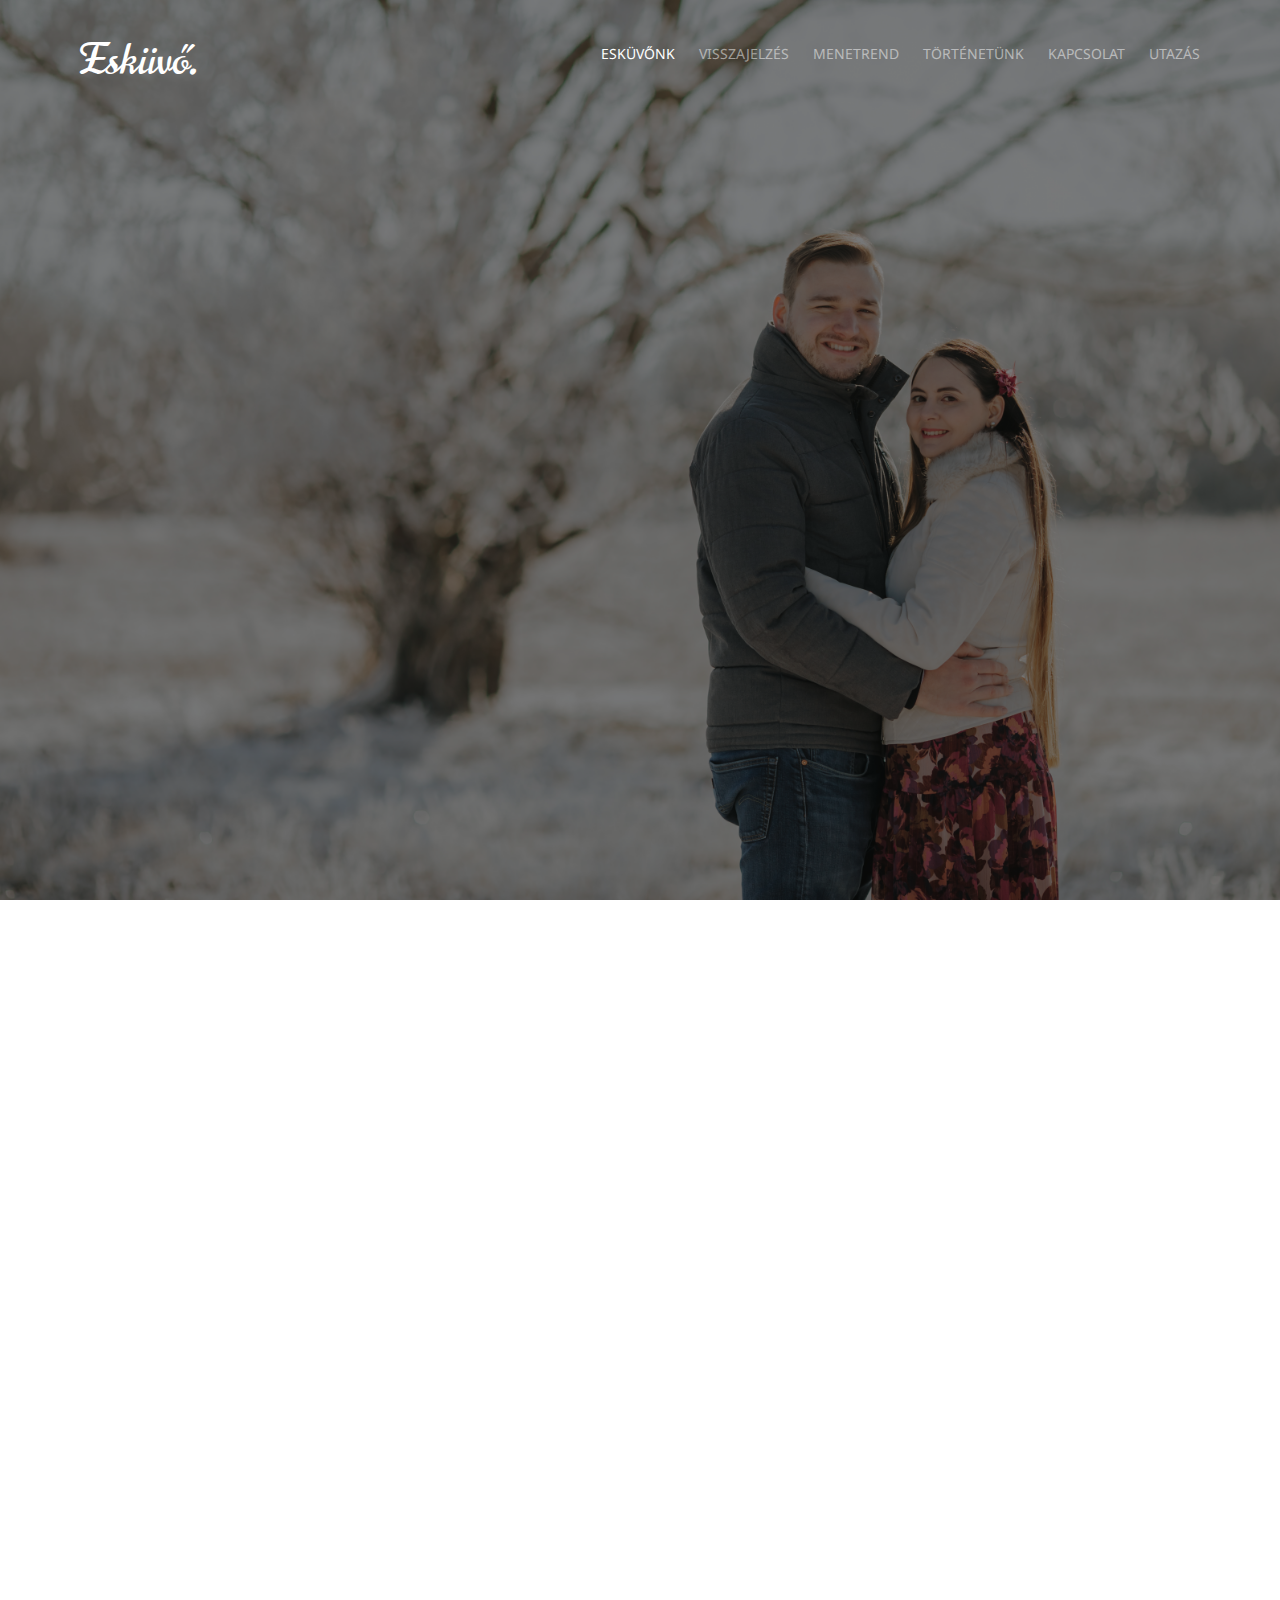
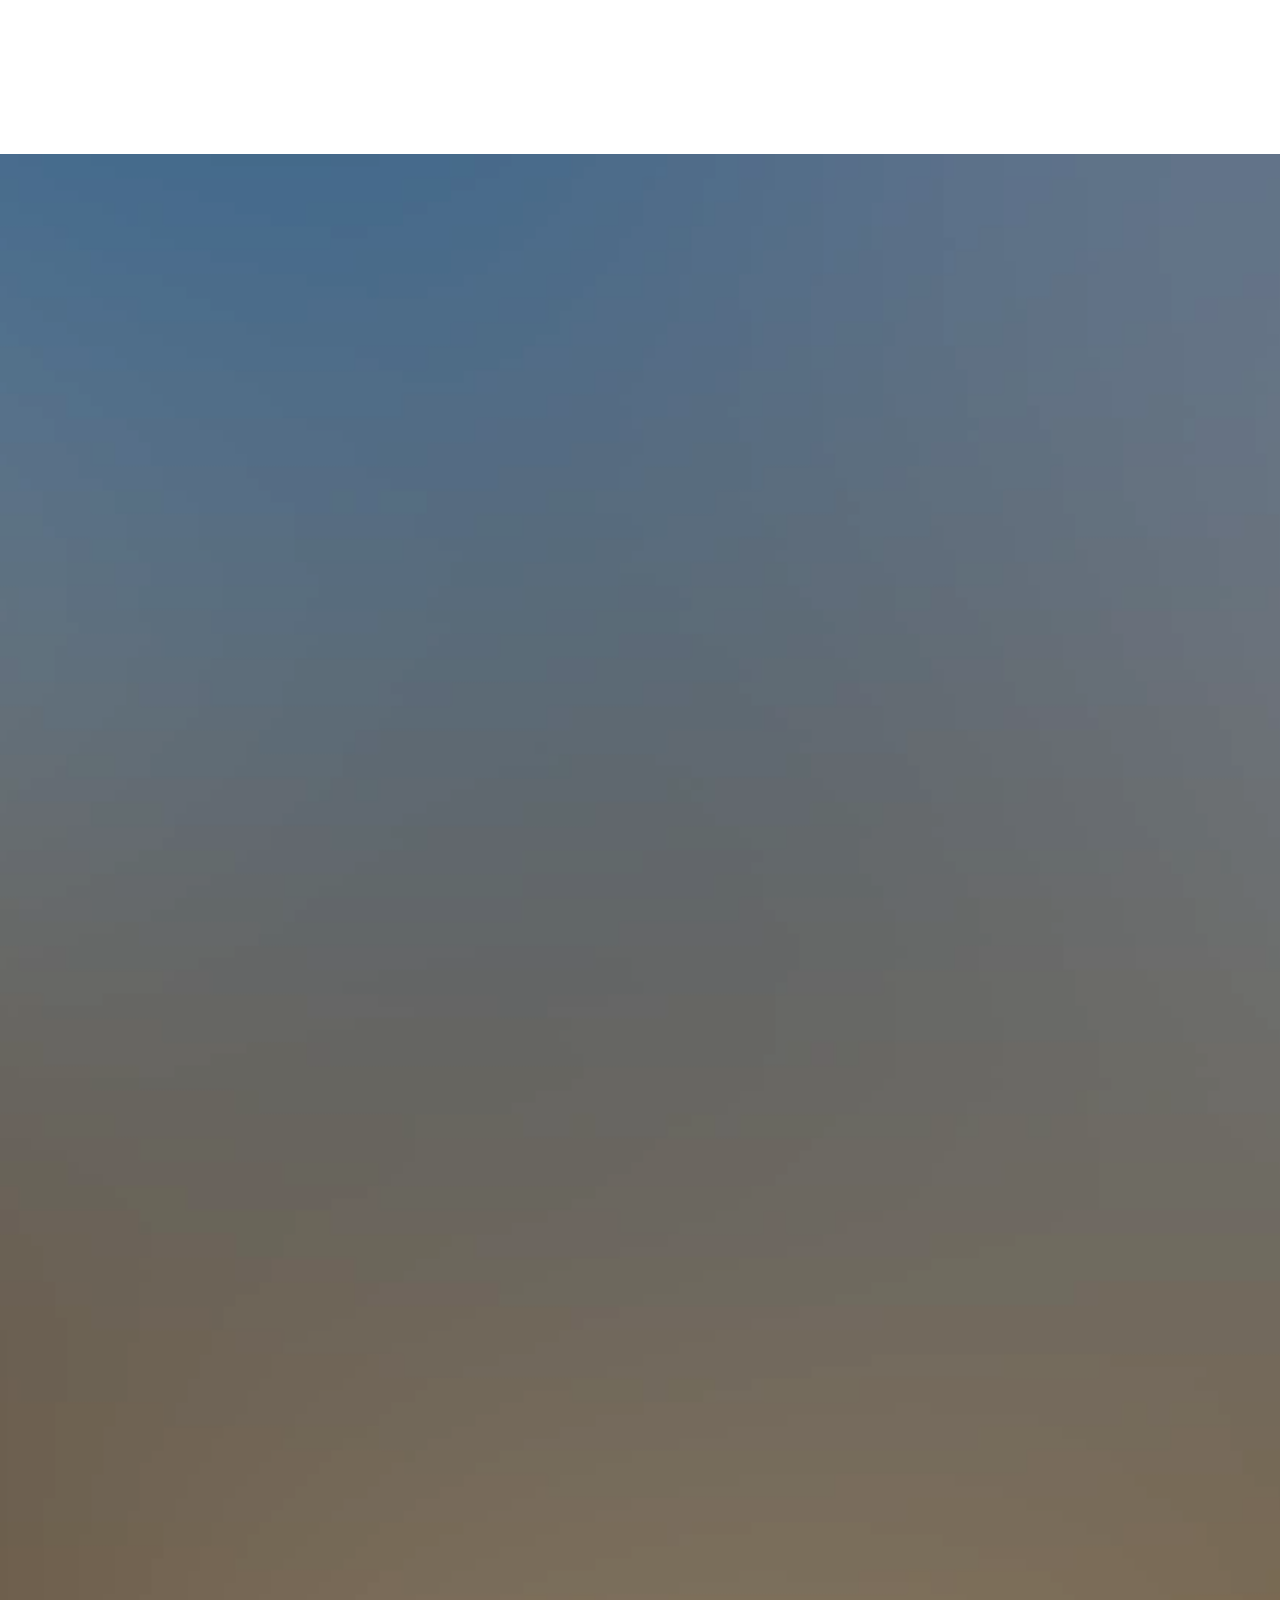
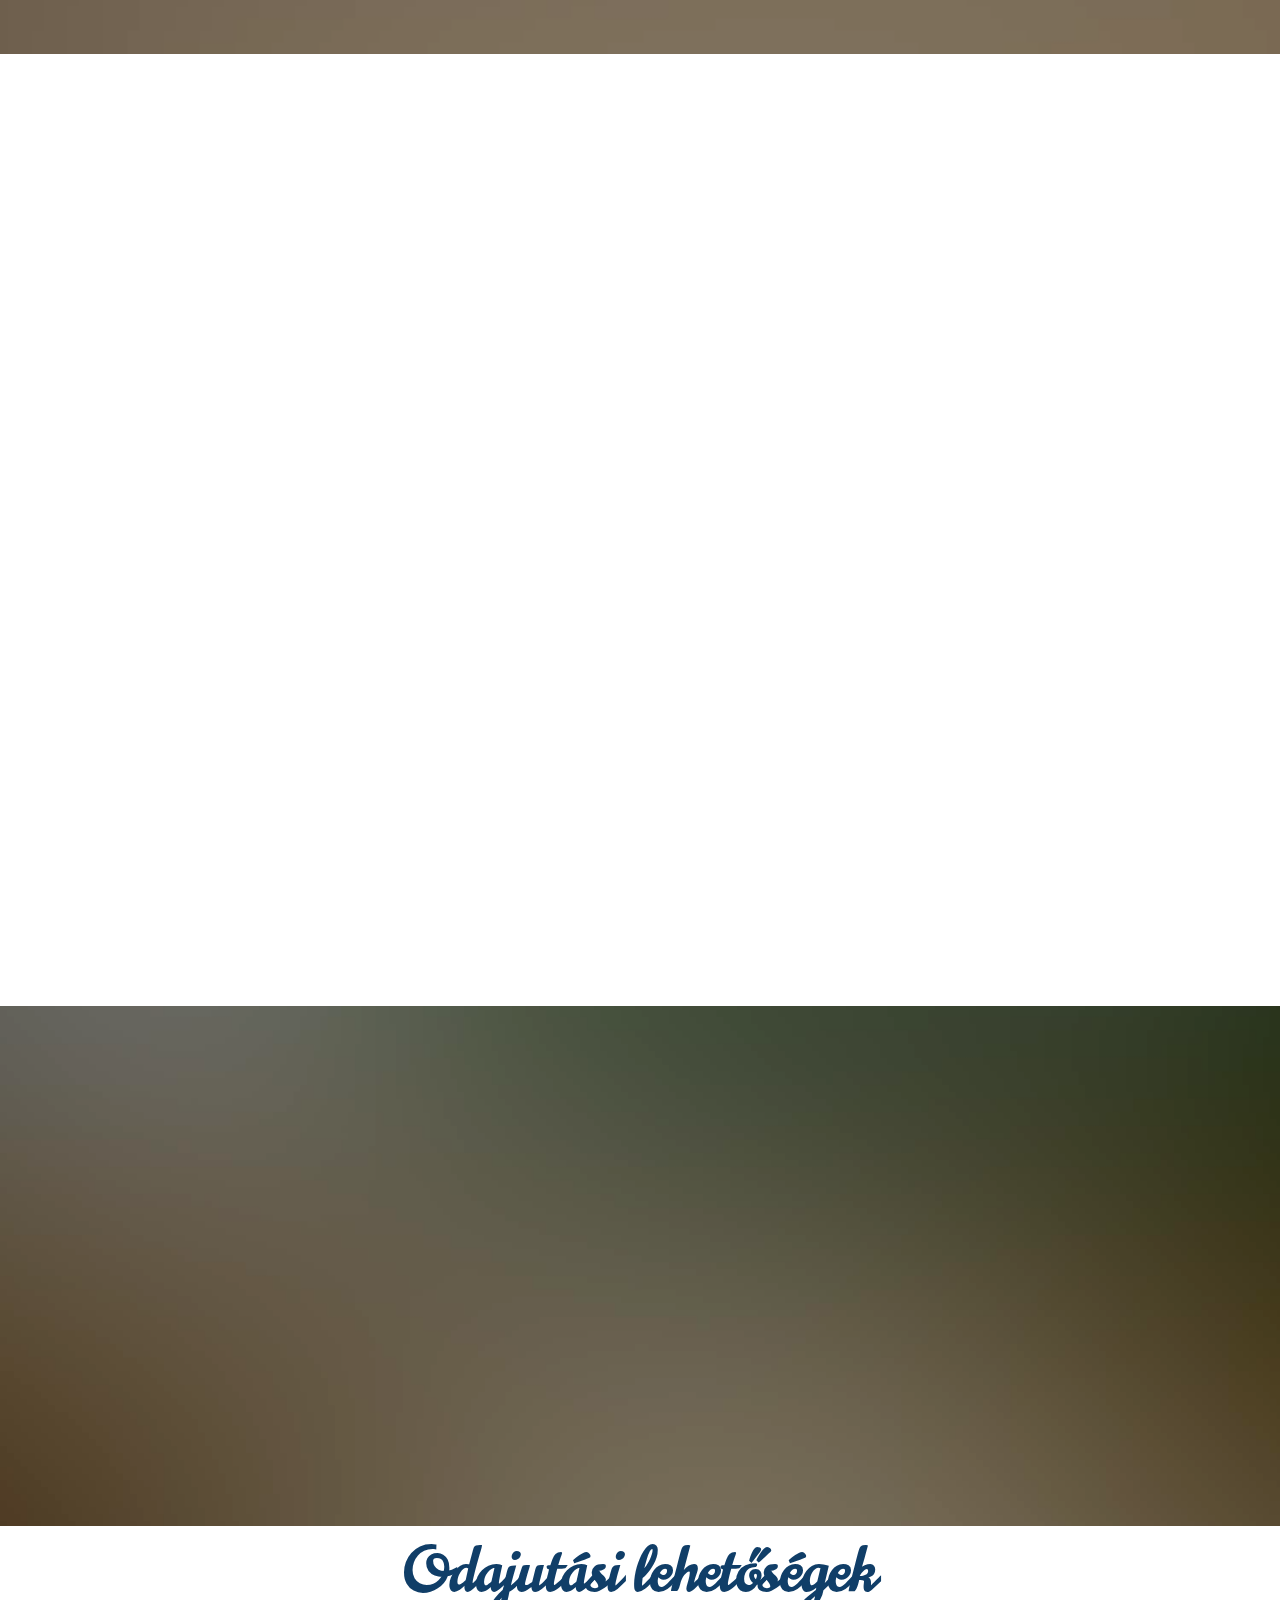
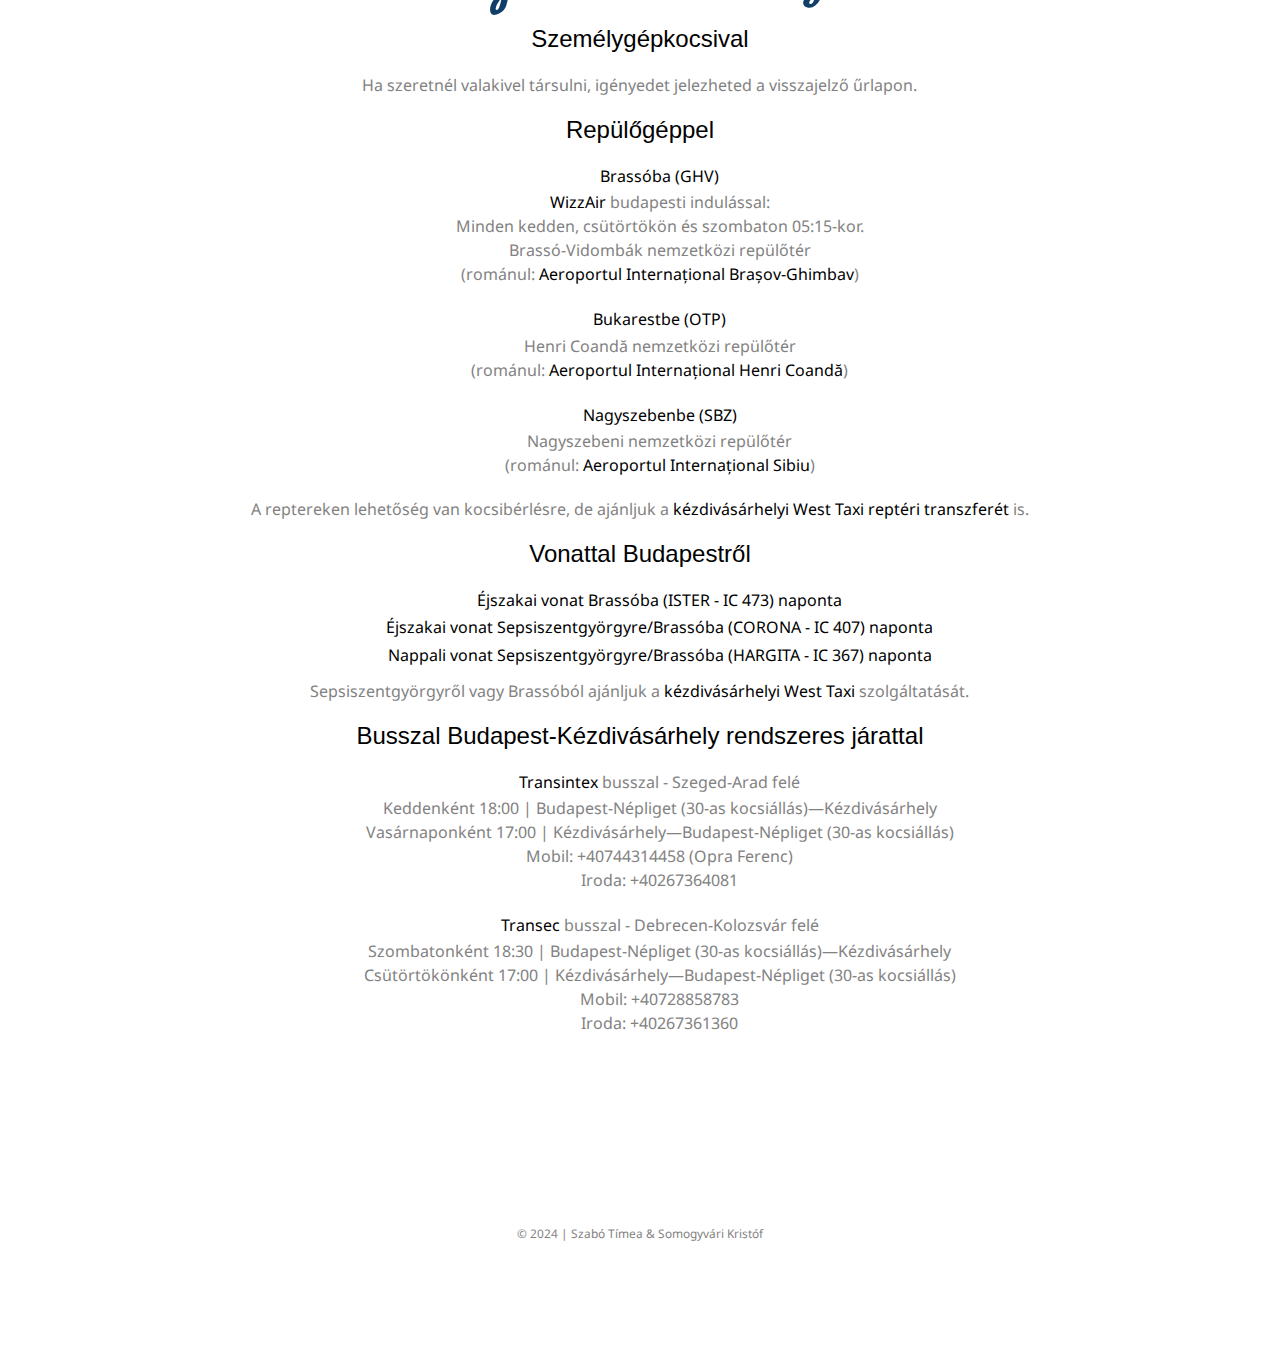
==== commit 3b87ec4f: "Update index.html" ====
--- a/index.html
+++ b/index.html
@@ -105,8 +105,9 @@
 					<p>Örömmel tudatjuk, hogy közös utazásunkat férj és feleségként folytatjuk tovább.
 					<br>Szeretettel meghívunk benneteket, hogy legyetek tanúi az indulásunknak a</p>
 					<h3>2024. augusztus 24-én, szombaton</h3>
-					<p>tartandó esküvőnkön.
-					<br>Kérjük, hogy részvételi szándékotokat és 
+					<p>a Szent Anna-tó partján tartandó egyházi esküvőnkön</a>,
+                        		<br/>majd az ezt követő ünnepi vacsorán és mulatságon a kézdivásárhelyi <a href="#menetrend">Átrium Hotel éttermében</a>.</p>
+					<p>Kérjük, hogy részvételi szándékotokat és 
 					<br>szállásigényeiteket mielőbb pontosítsátok az alábbi visszajelző űrlapon:</p>
 					<div class="display-t">
 						<div class="display-tc animate-box" data-animate-effect="fadeIn">
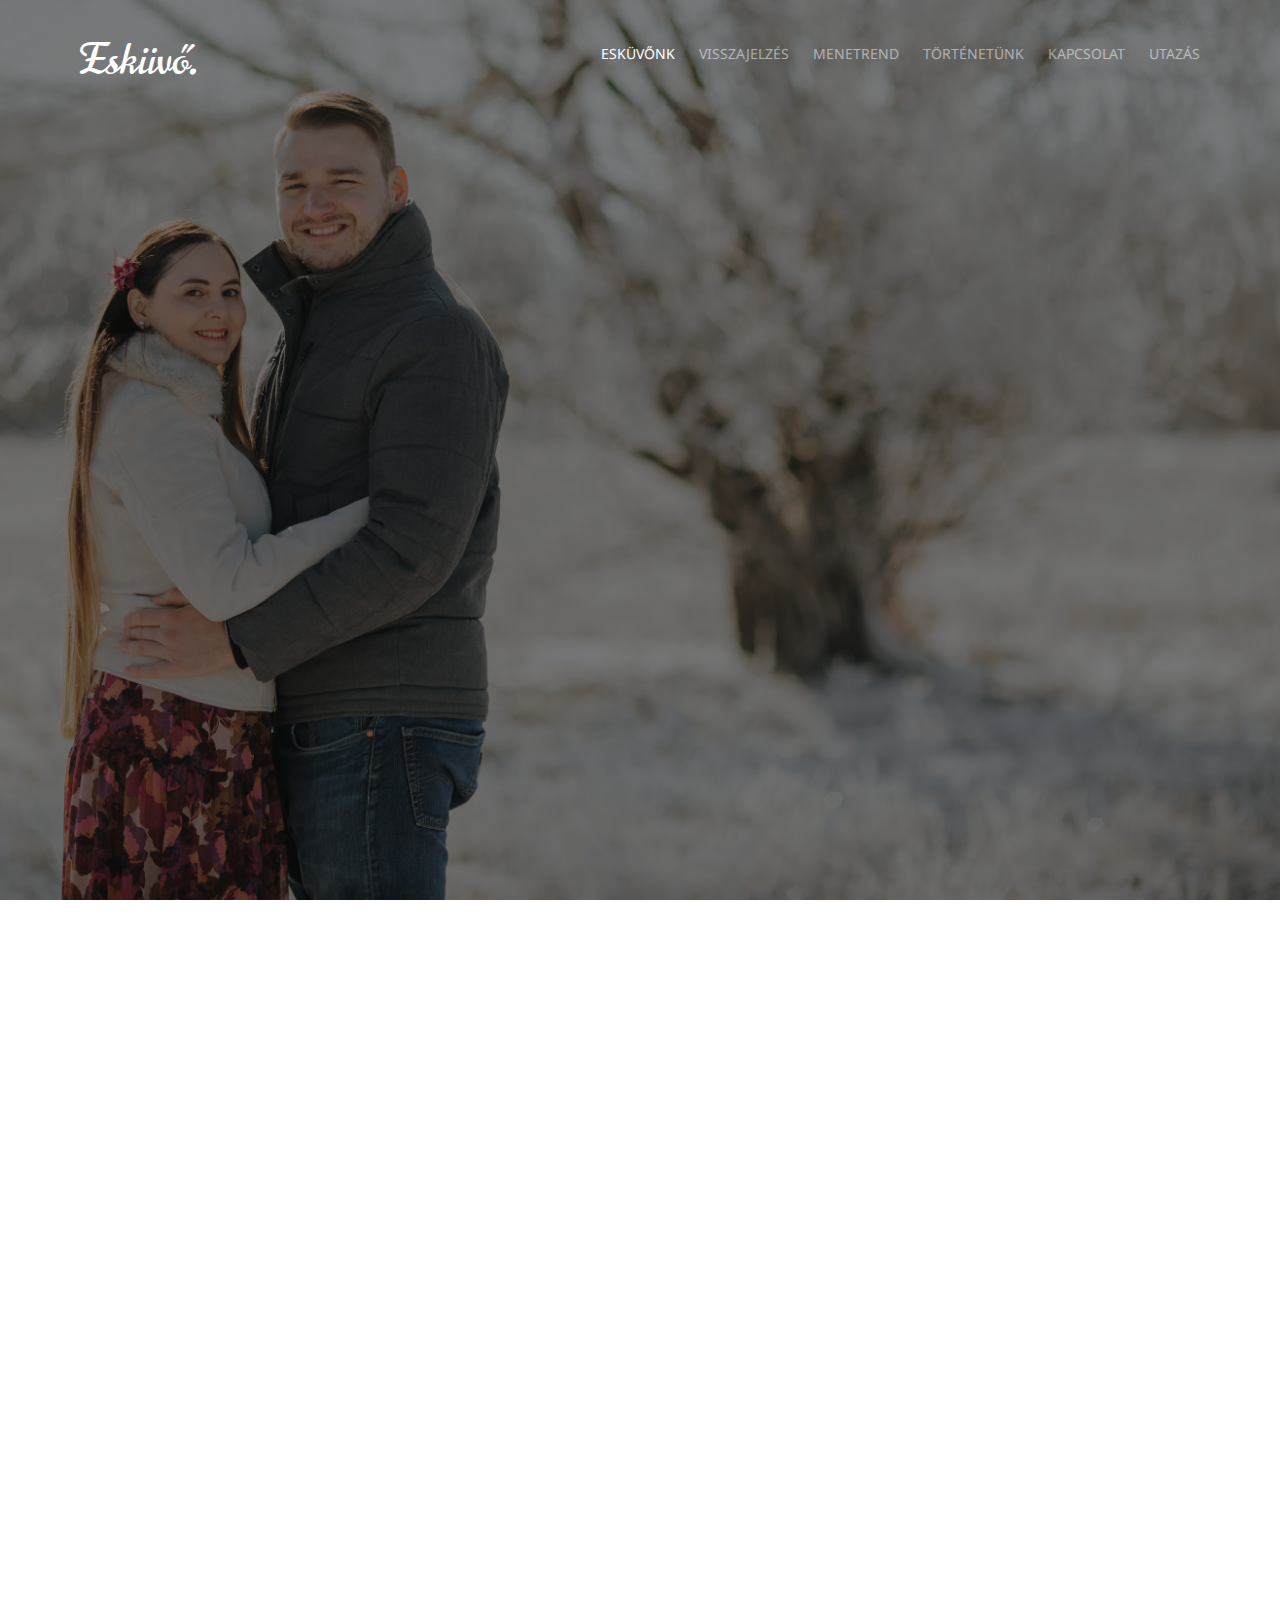
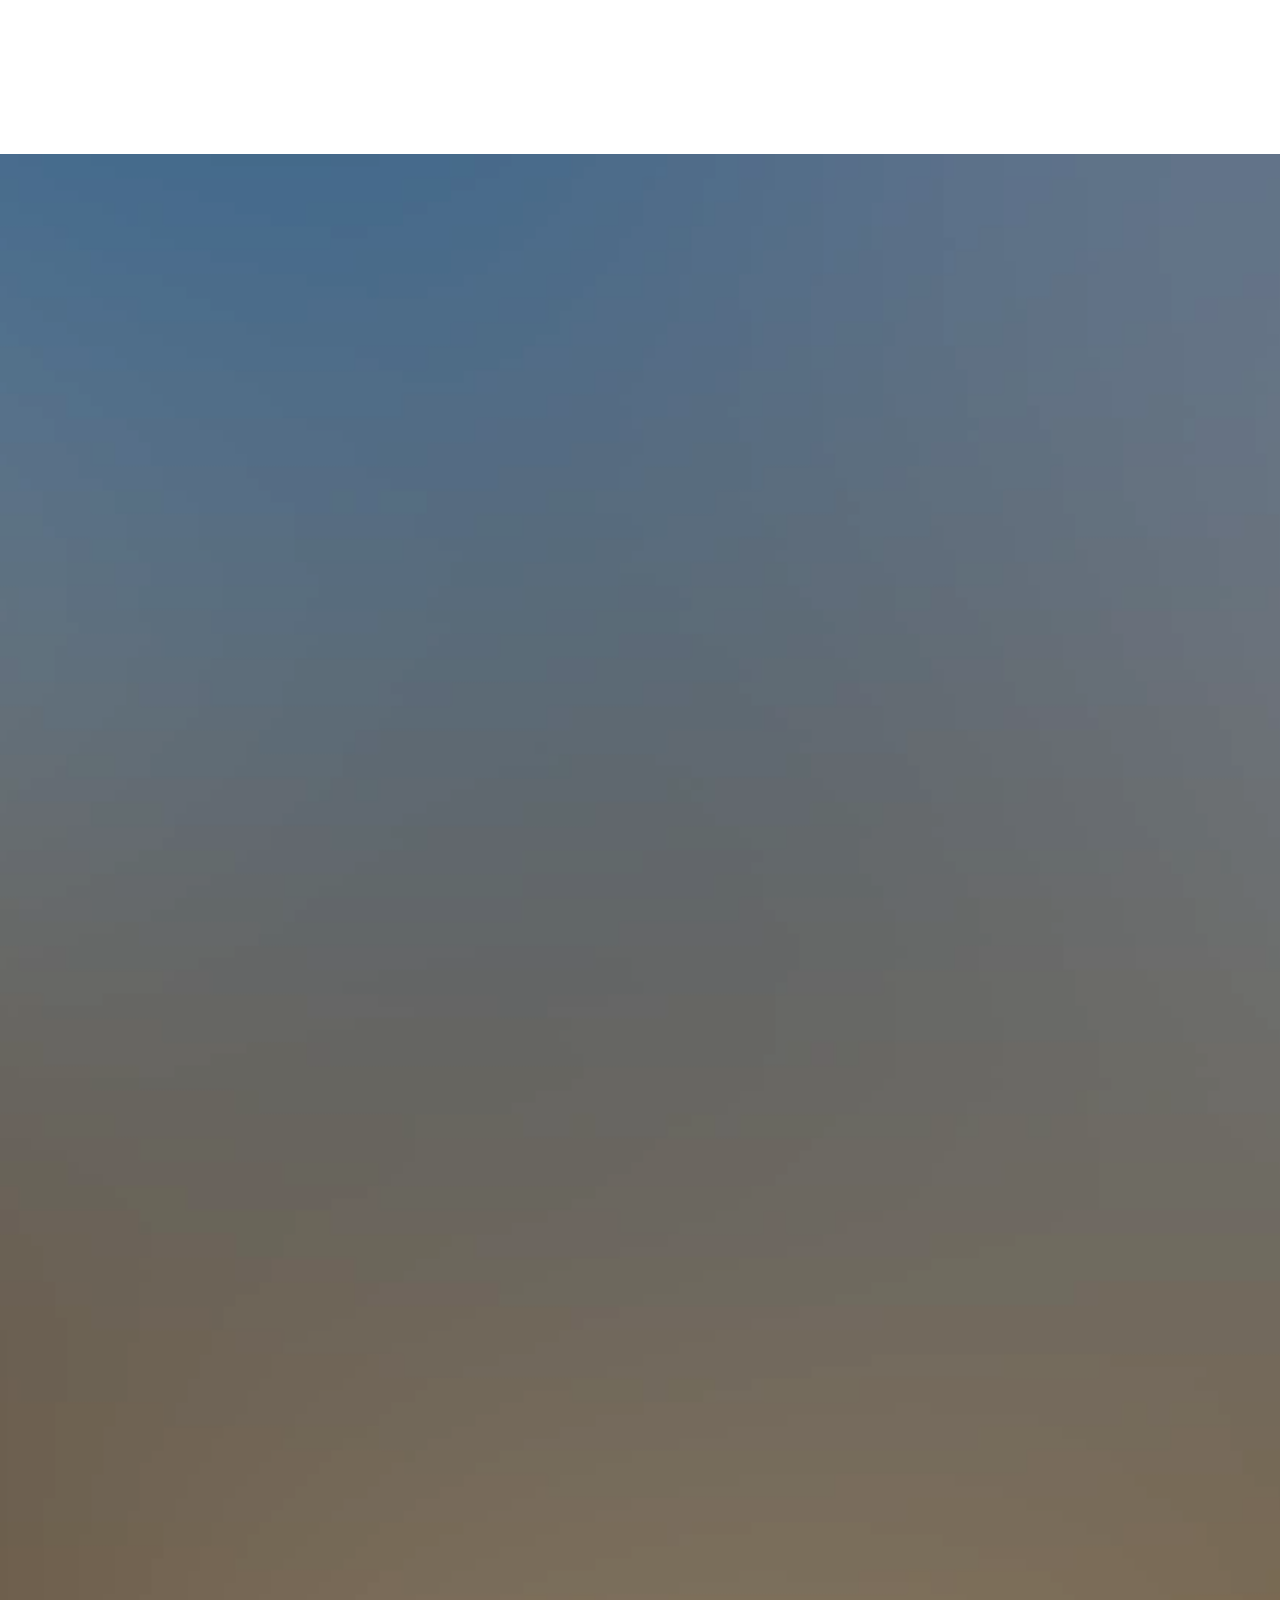
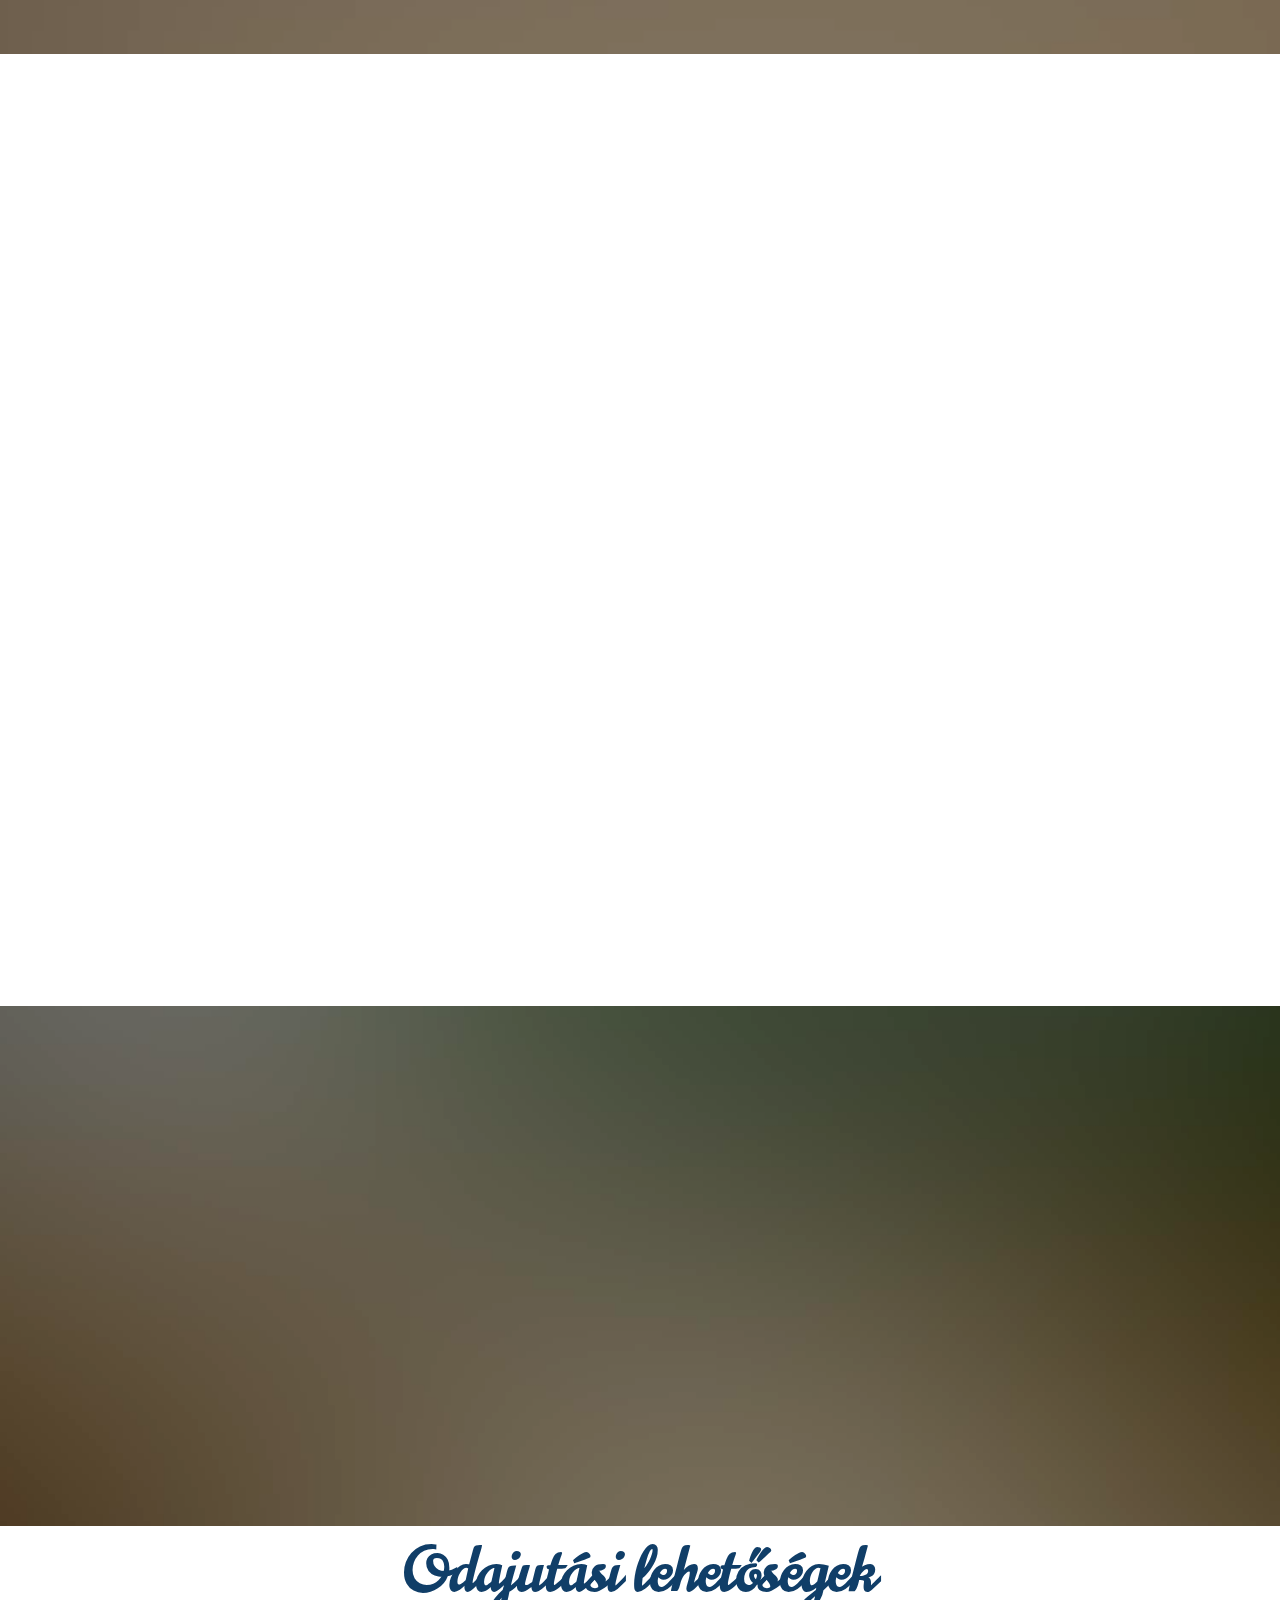
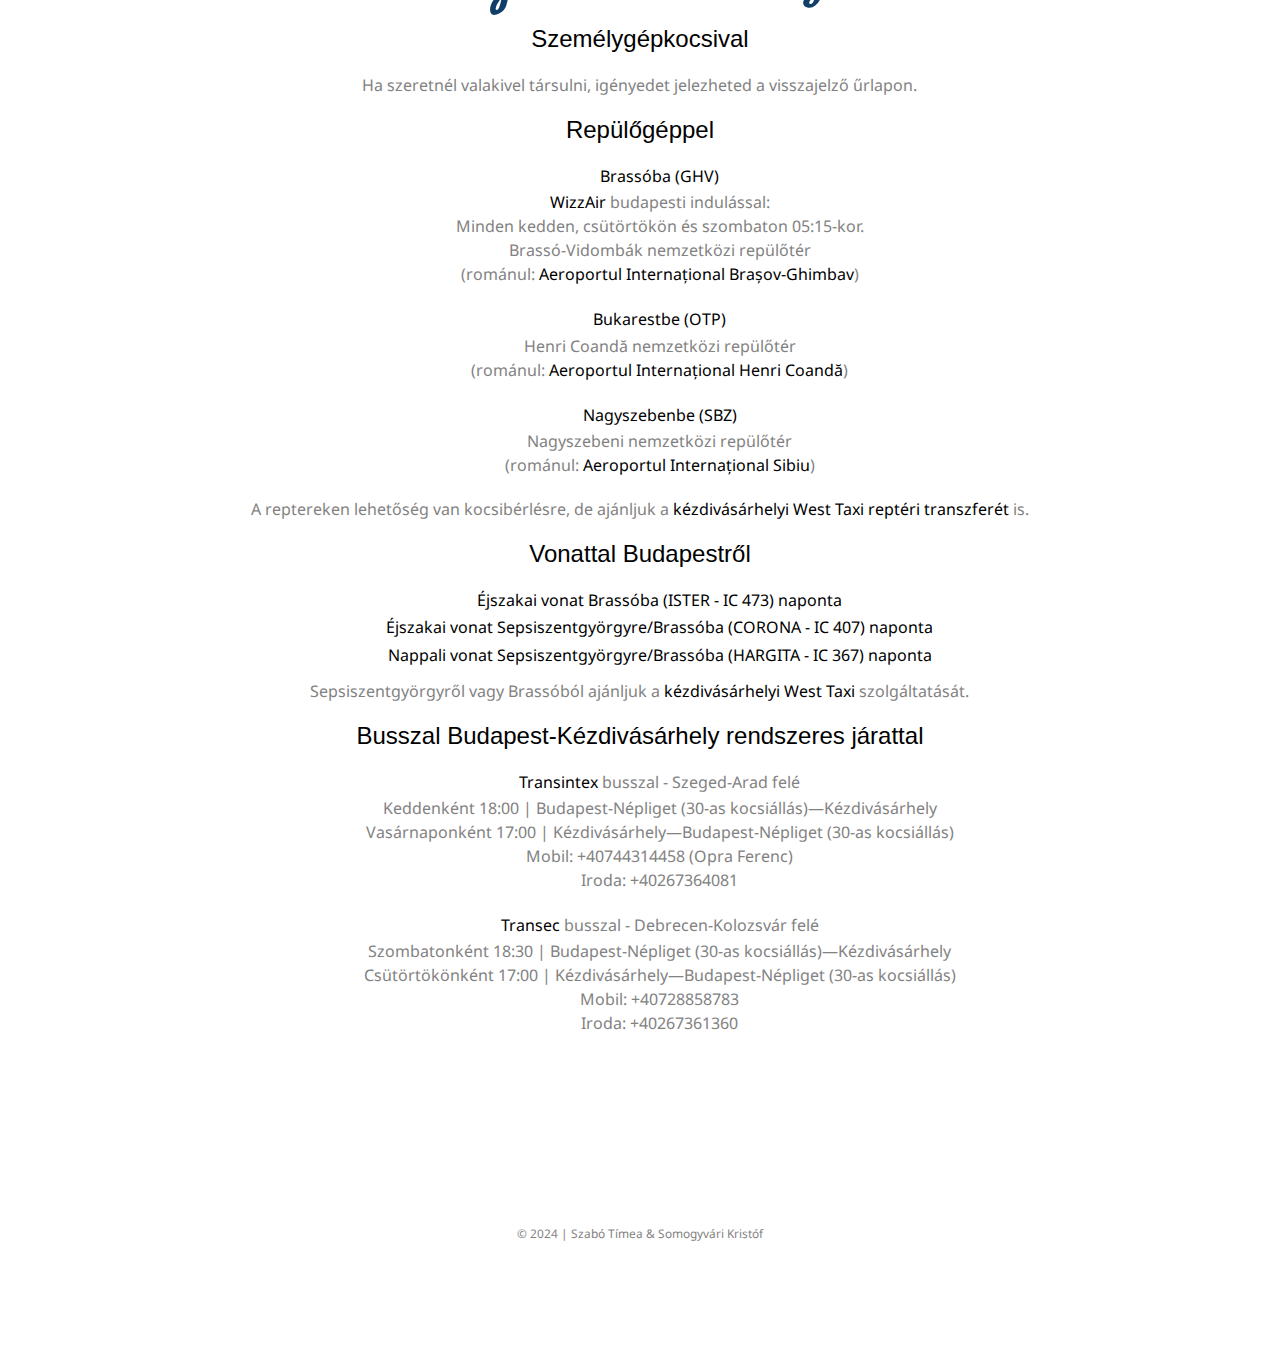
==== commit c30f735a: "Update index.html" ====
--- a/index.html
+++ b/index.html
@@ -106,7 +106,7 @@
 					<br>Szeretettel meghívunk benneteket, hogy legyetek tanúi az indulásunknak a</p>
 					<h3>2024. augusztus 24-én, szombaton</h3>
 					<p>a Szent Anna-tó partján tartandó egyházi esküvőnkön</a>,
-                        		<br/>majd az ezt követő ünnepi vacsorán és mulatságon a kézdivásárhelyi <a href="#menetrend">Átrium Hotel éttermében</a>.</p>
+                        		<br/>majd az ezt követő ünnepi vacsorán és mulatságon a kézdivásárhelyi Átrium Hotel éttermében.</p>
 					<p>Kérjük, hogy részvételi szándékotokat és 
 					<br>szállásigényeiteket mielőbb pontosítsátok az alábbi visszajelző űrlapon:</p>
 					<div class="display-t">
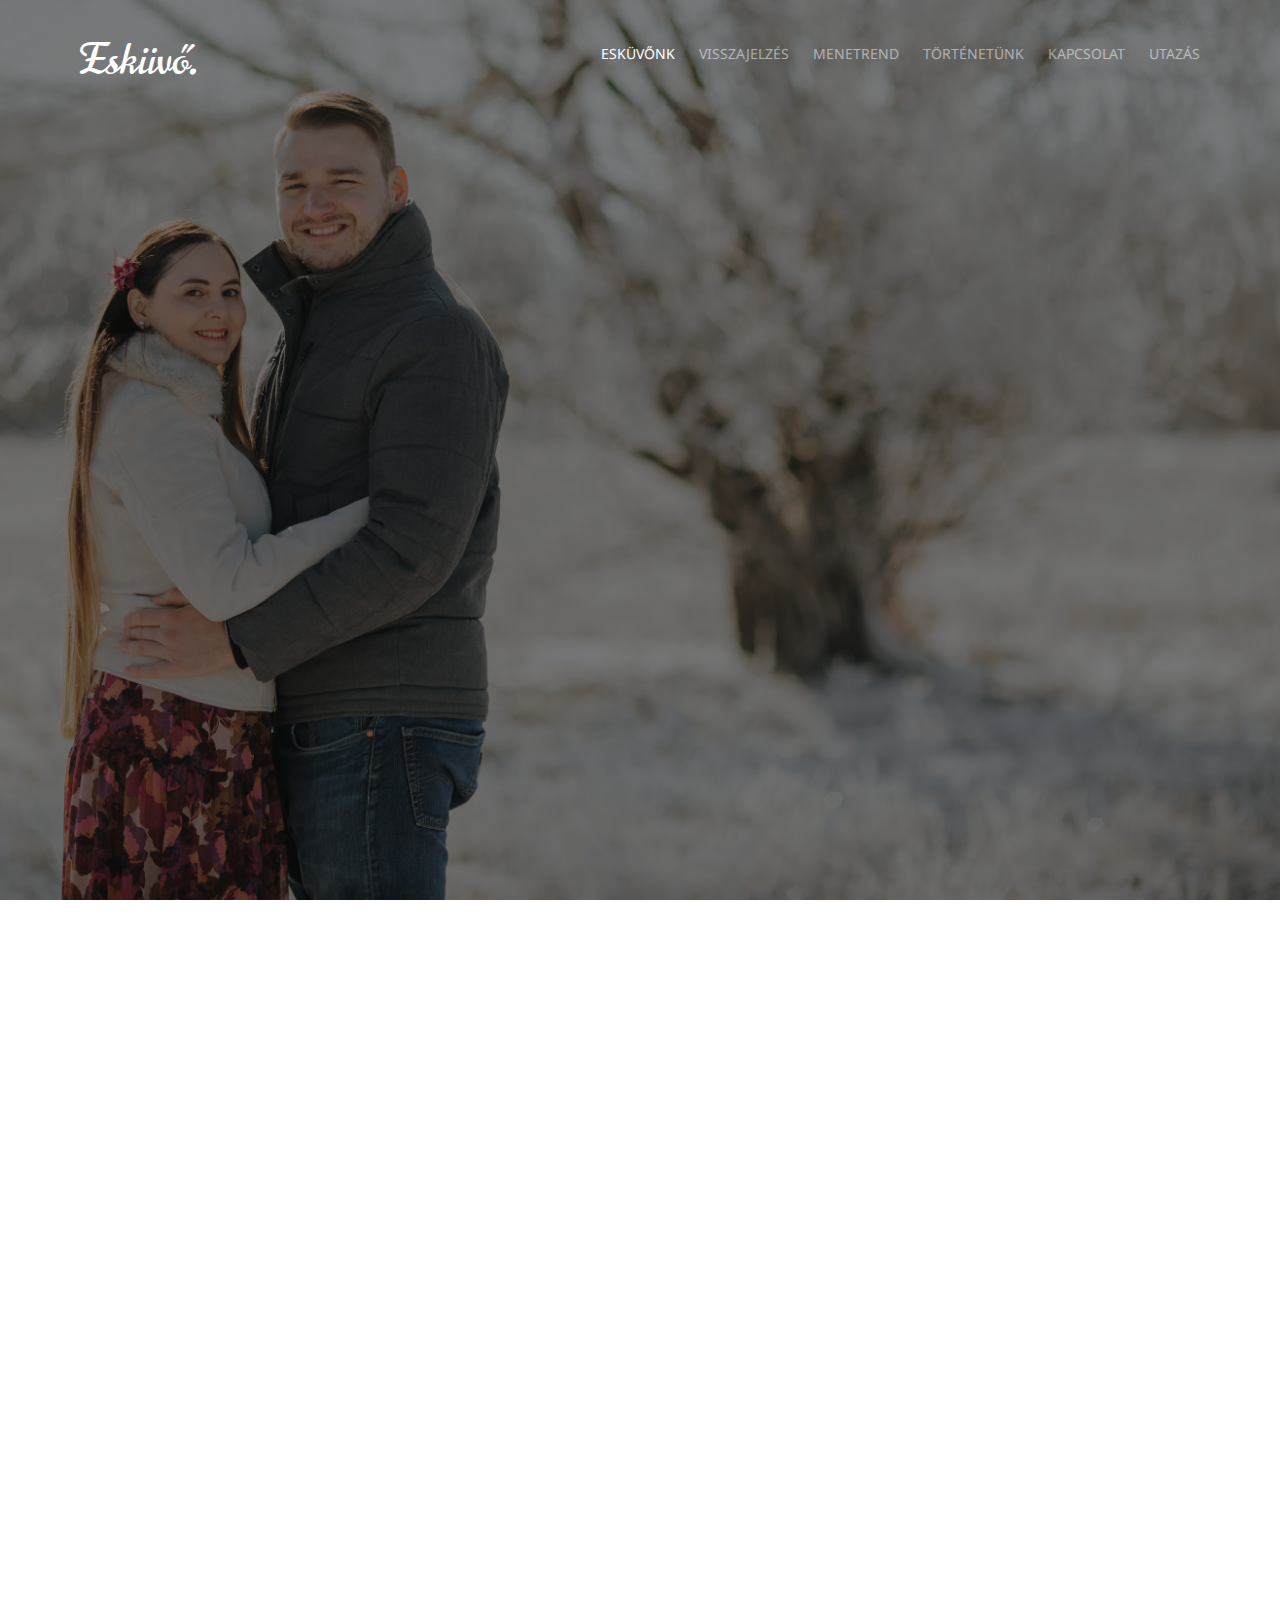
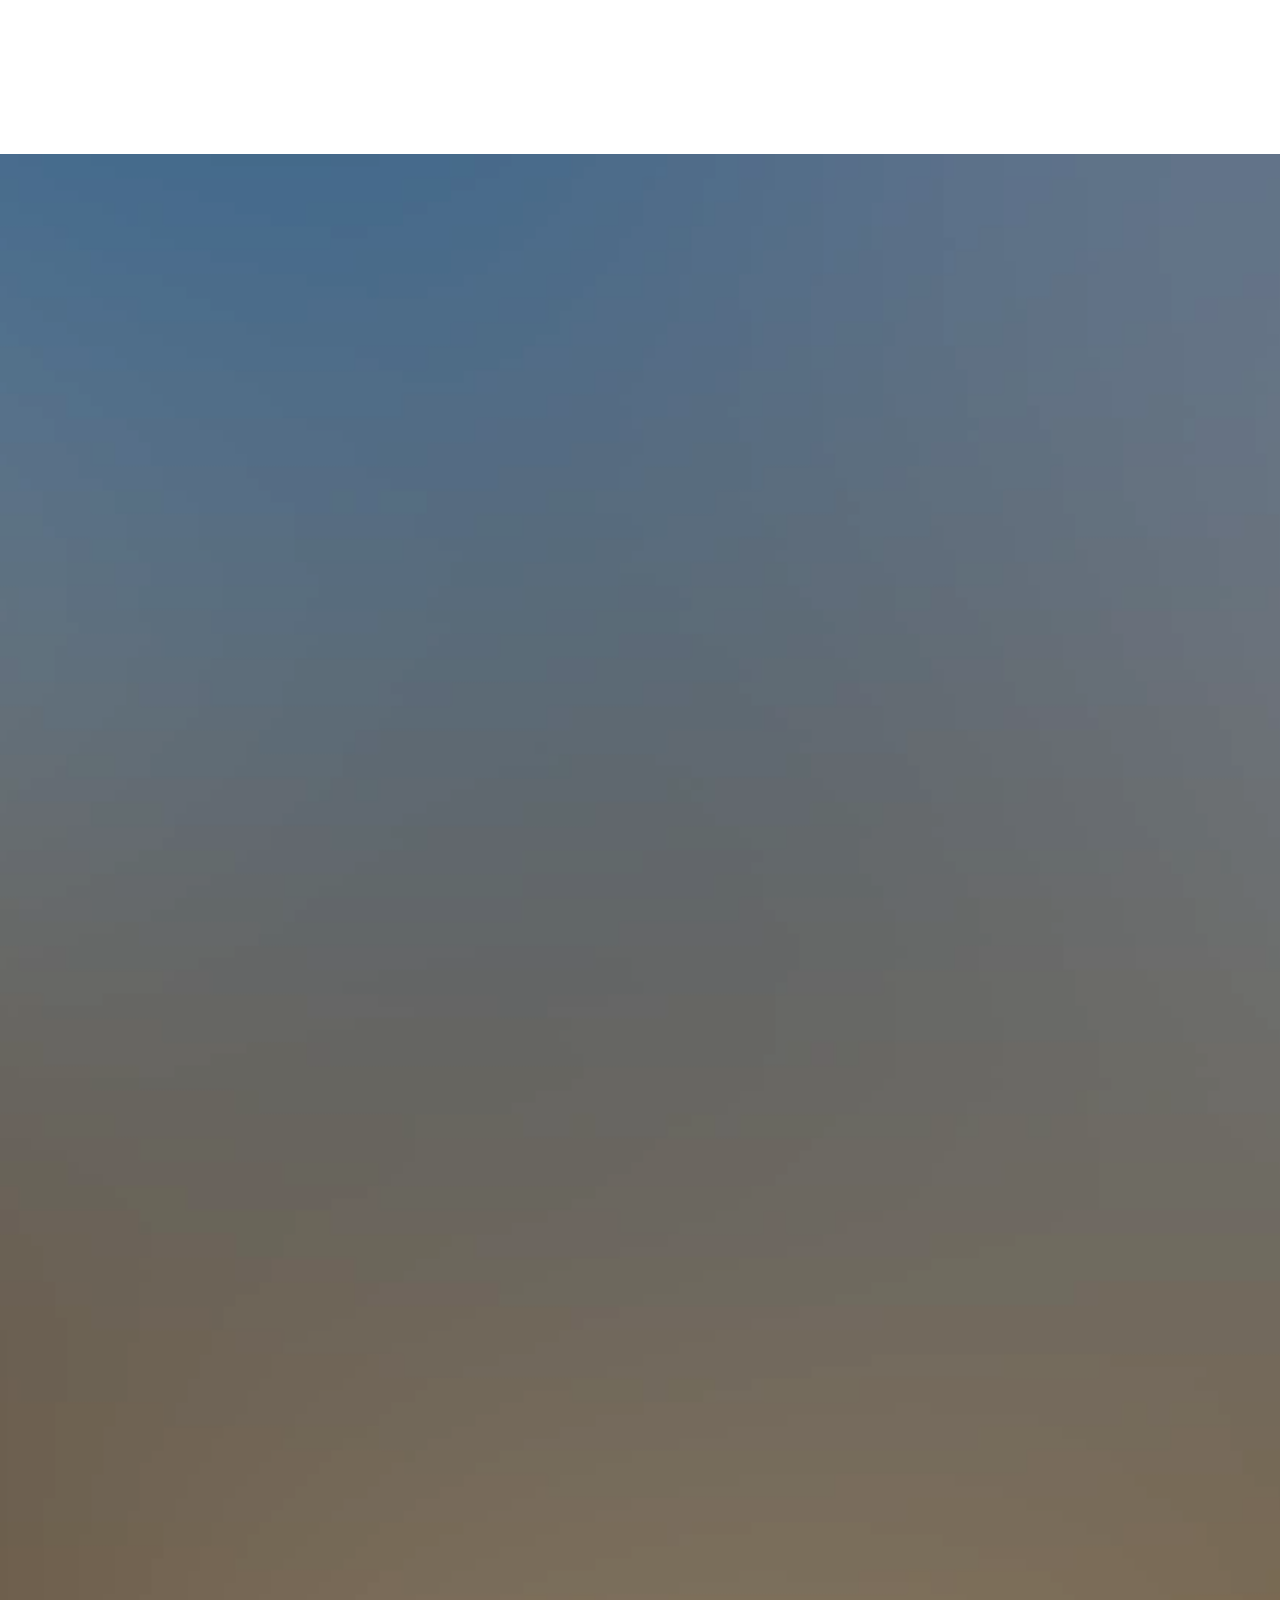
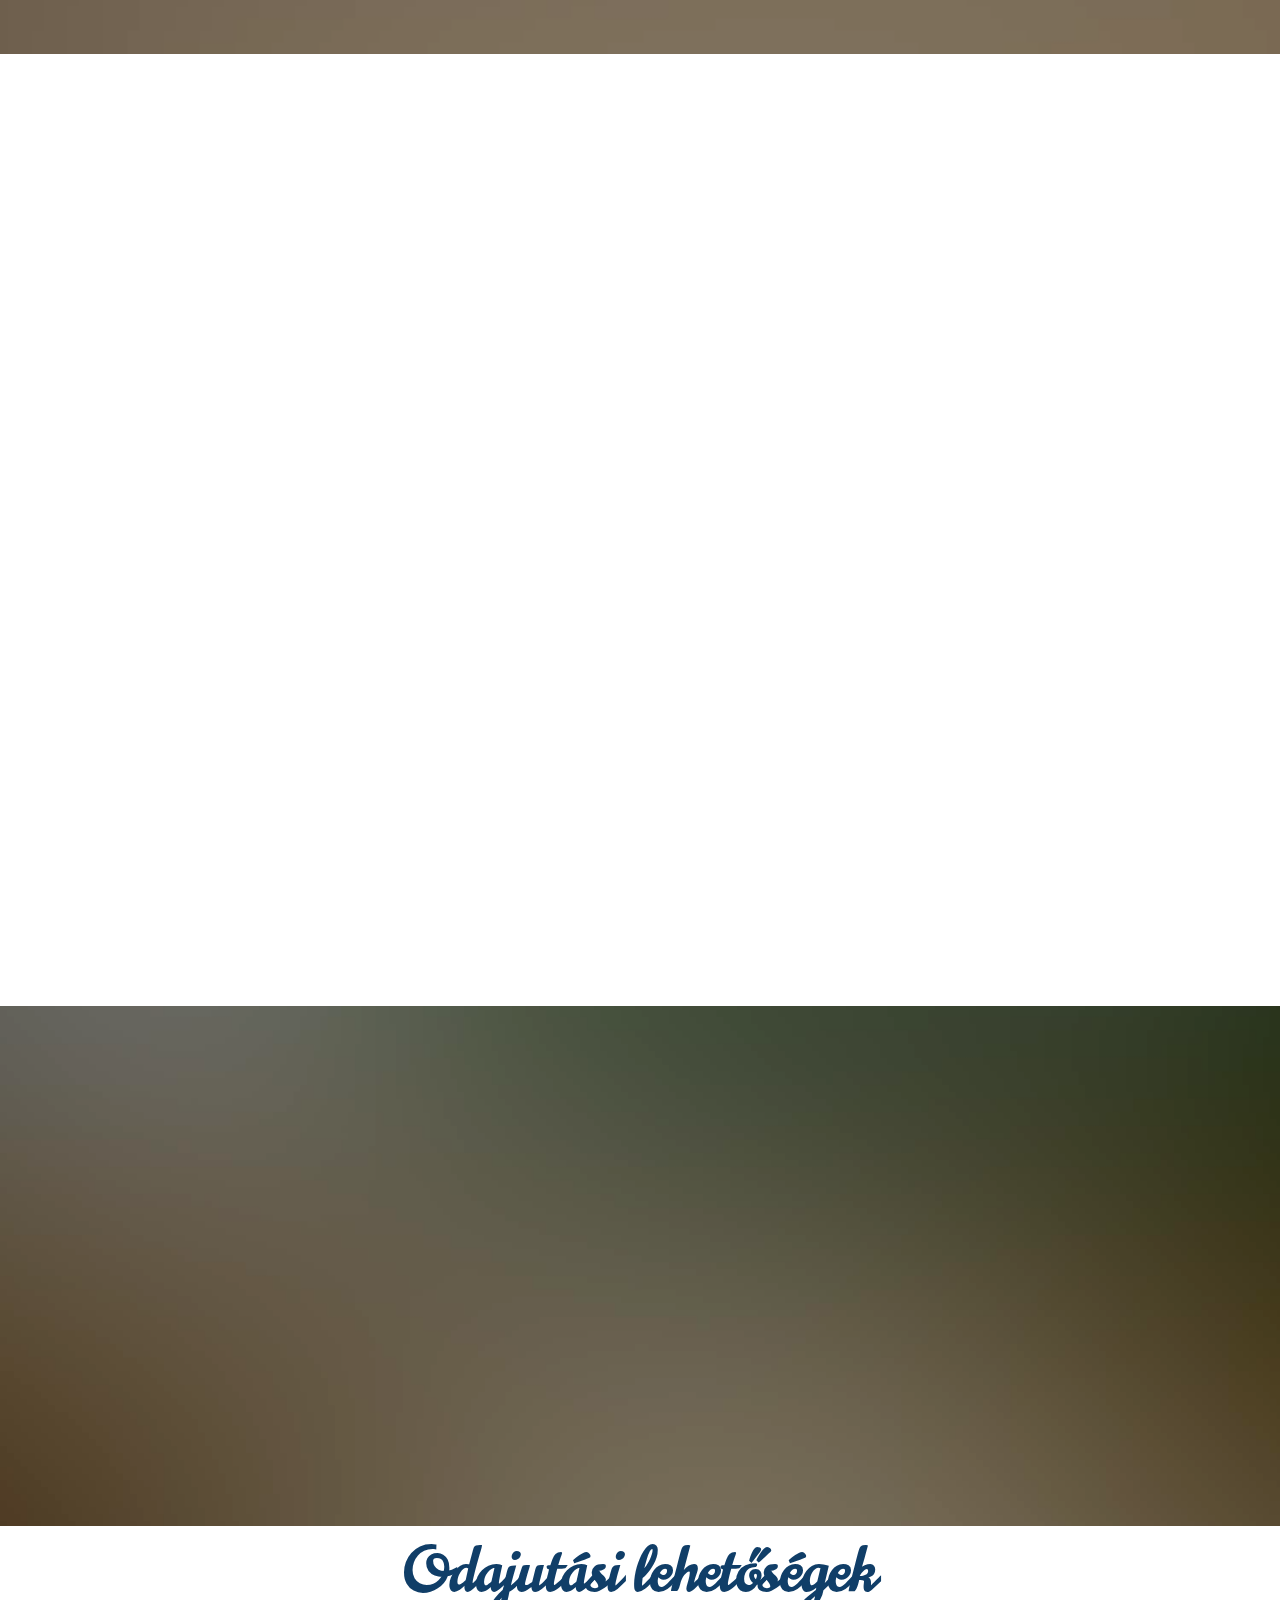
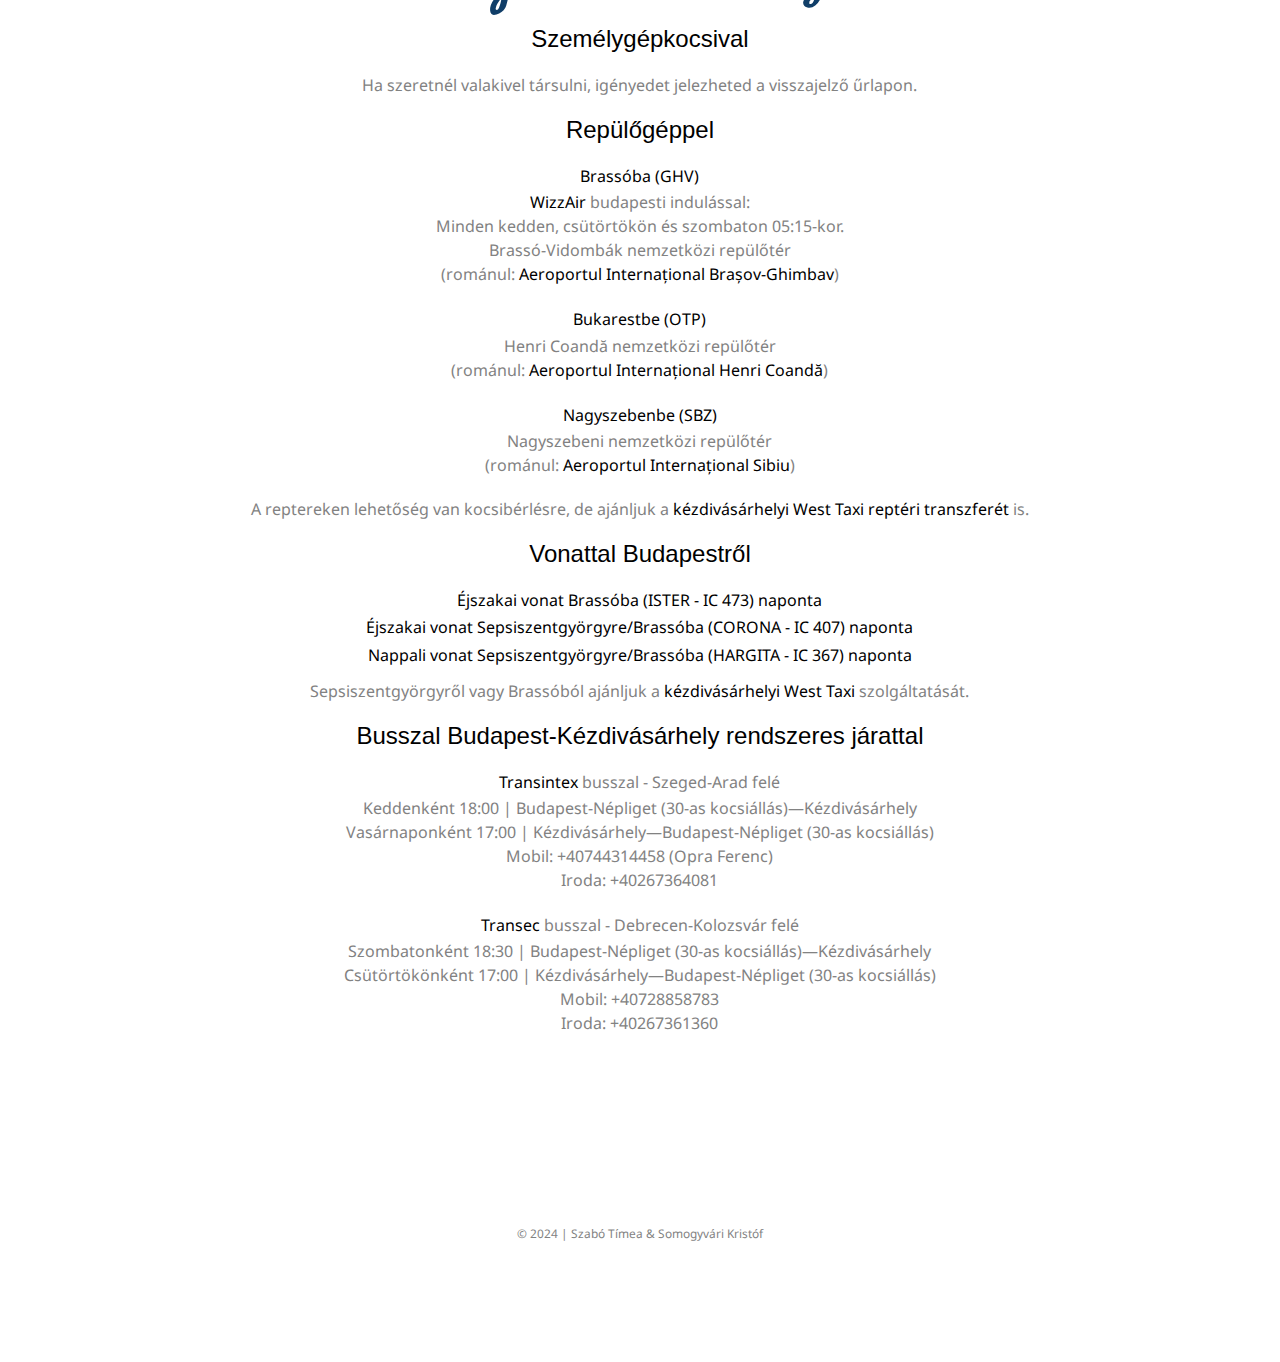
==== commit f7a8c7b8: "Update index.html" ====
--- a/index.html
+++ b/index.html
@@ -6,6 +6,9 @@
 	<meta name="viewport" content="width=device-width, initial-scale=1">
 	<meta charset="UTF-8">
 	<meta name="description" content="Timi és Kristóf esküvőjének oldala" />
+	<meta property="og:image" content="media/cover-photo.jpg">
+	<meta property="og:image:type" content="image/jpg">
+	<meta property="og:image:width" content="1024">
 	<link rel="icon" href="media/logo.png"/>
 	<meta name="keywords" content="timi, tímea, kristóf, esküvő, lakodalom, erdély. kézdivásárhely, szent anna-tó, nyár, augusztus" />
 	<meta name="author" content="MAP4.ME" />
--- a/css/style.css
+++ b/css/style.css
@@ -206,6 +206,9 @@
 }
 .fh5co-travel a {
   color: #000;
+}
+.fh5co-travel ul {
+  padding: 0;
 }
 .fh5co-travel ul li {
   font-size: 16px;
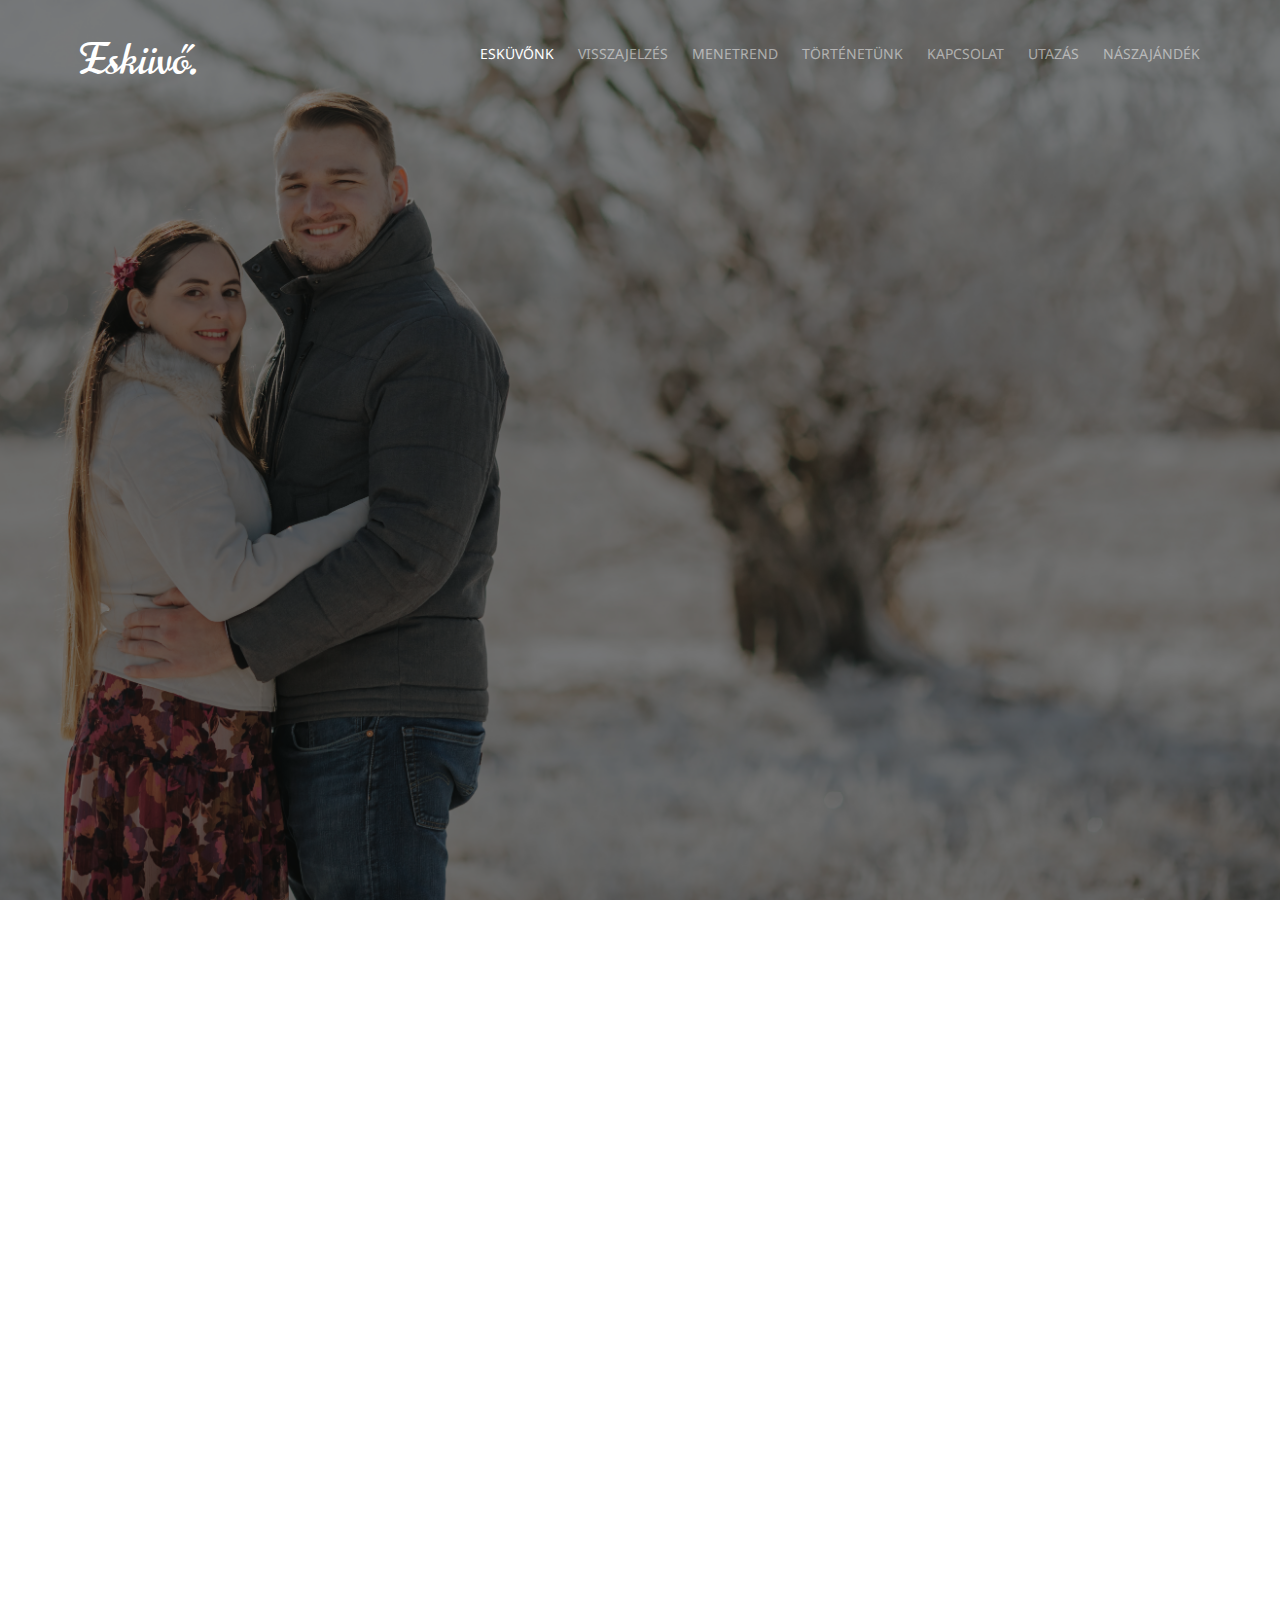
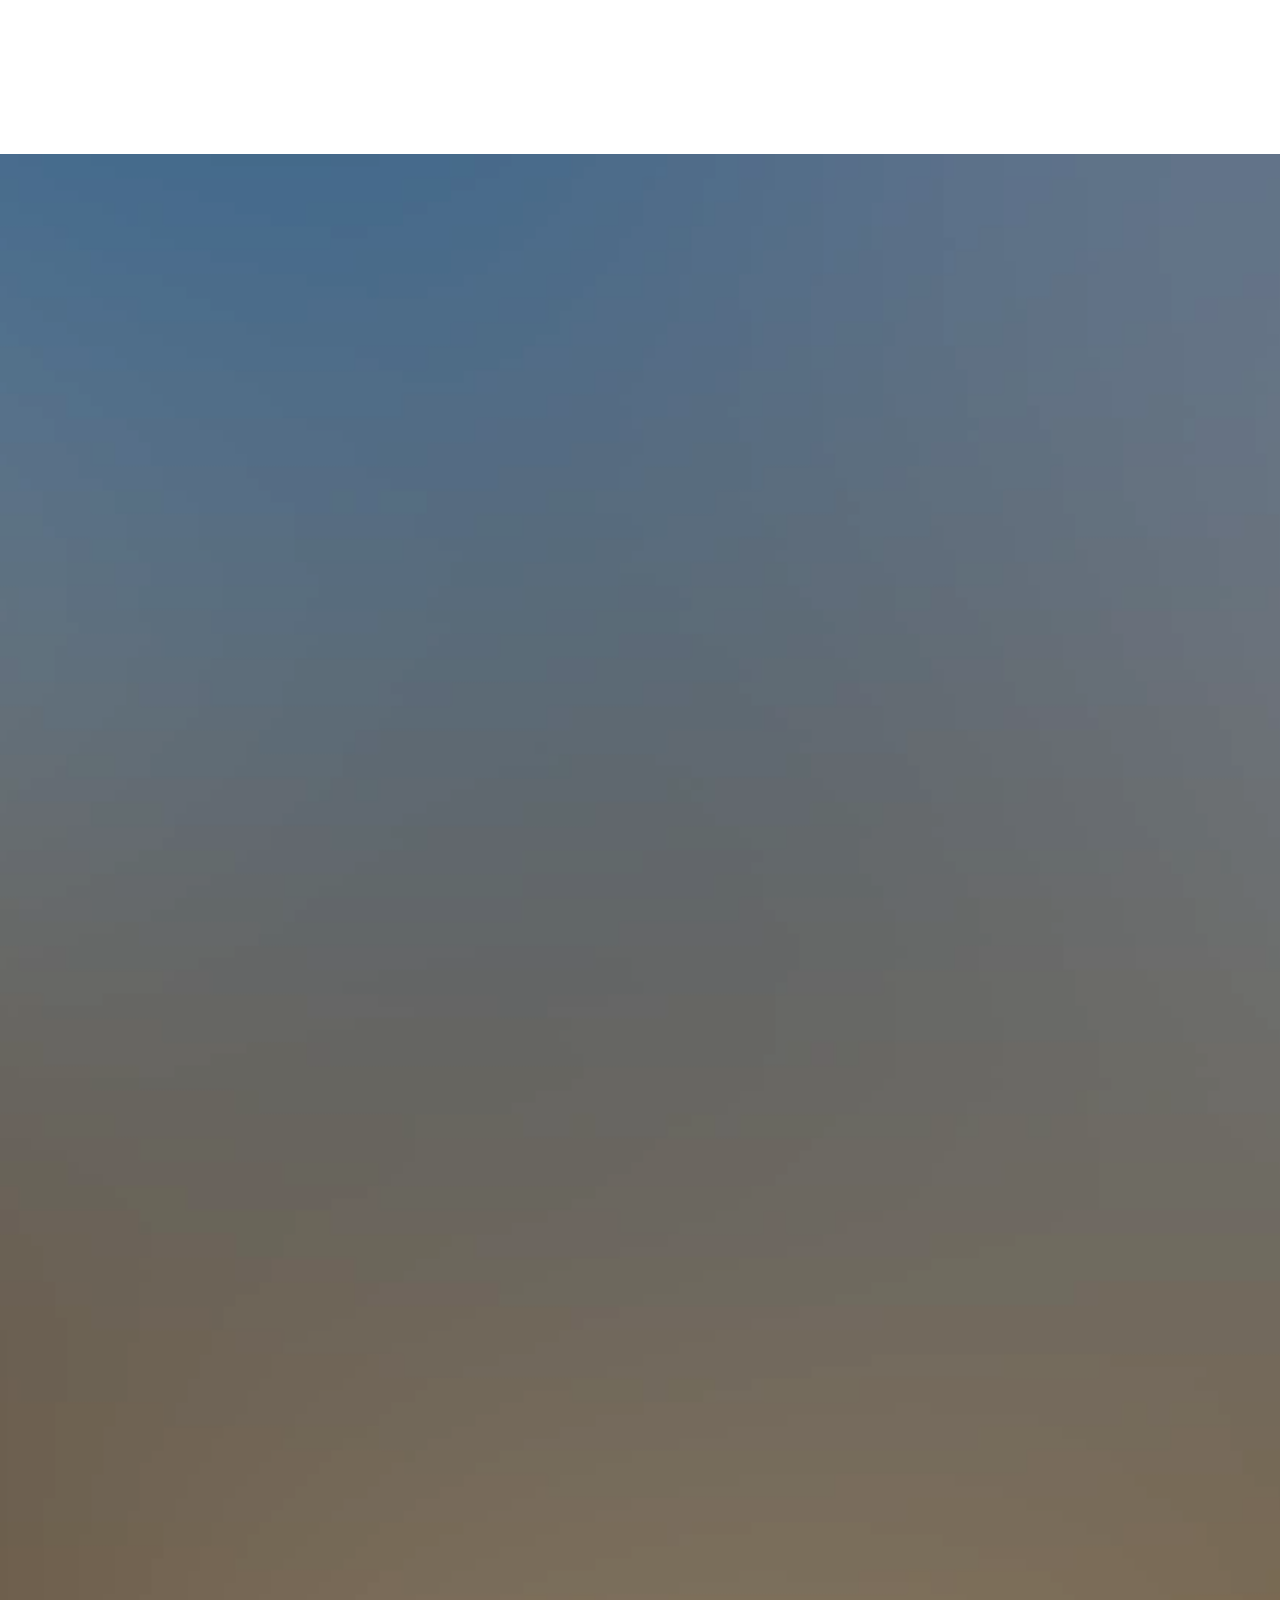
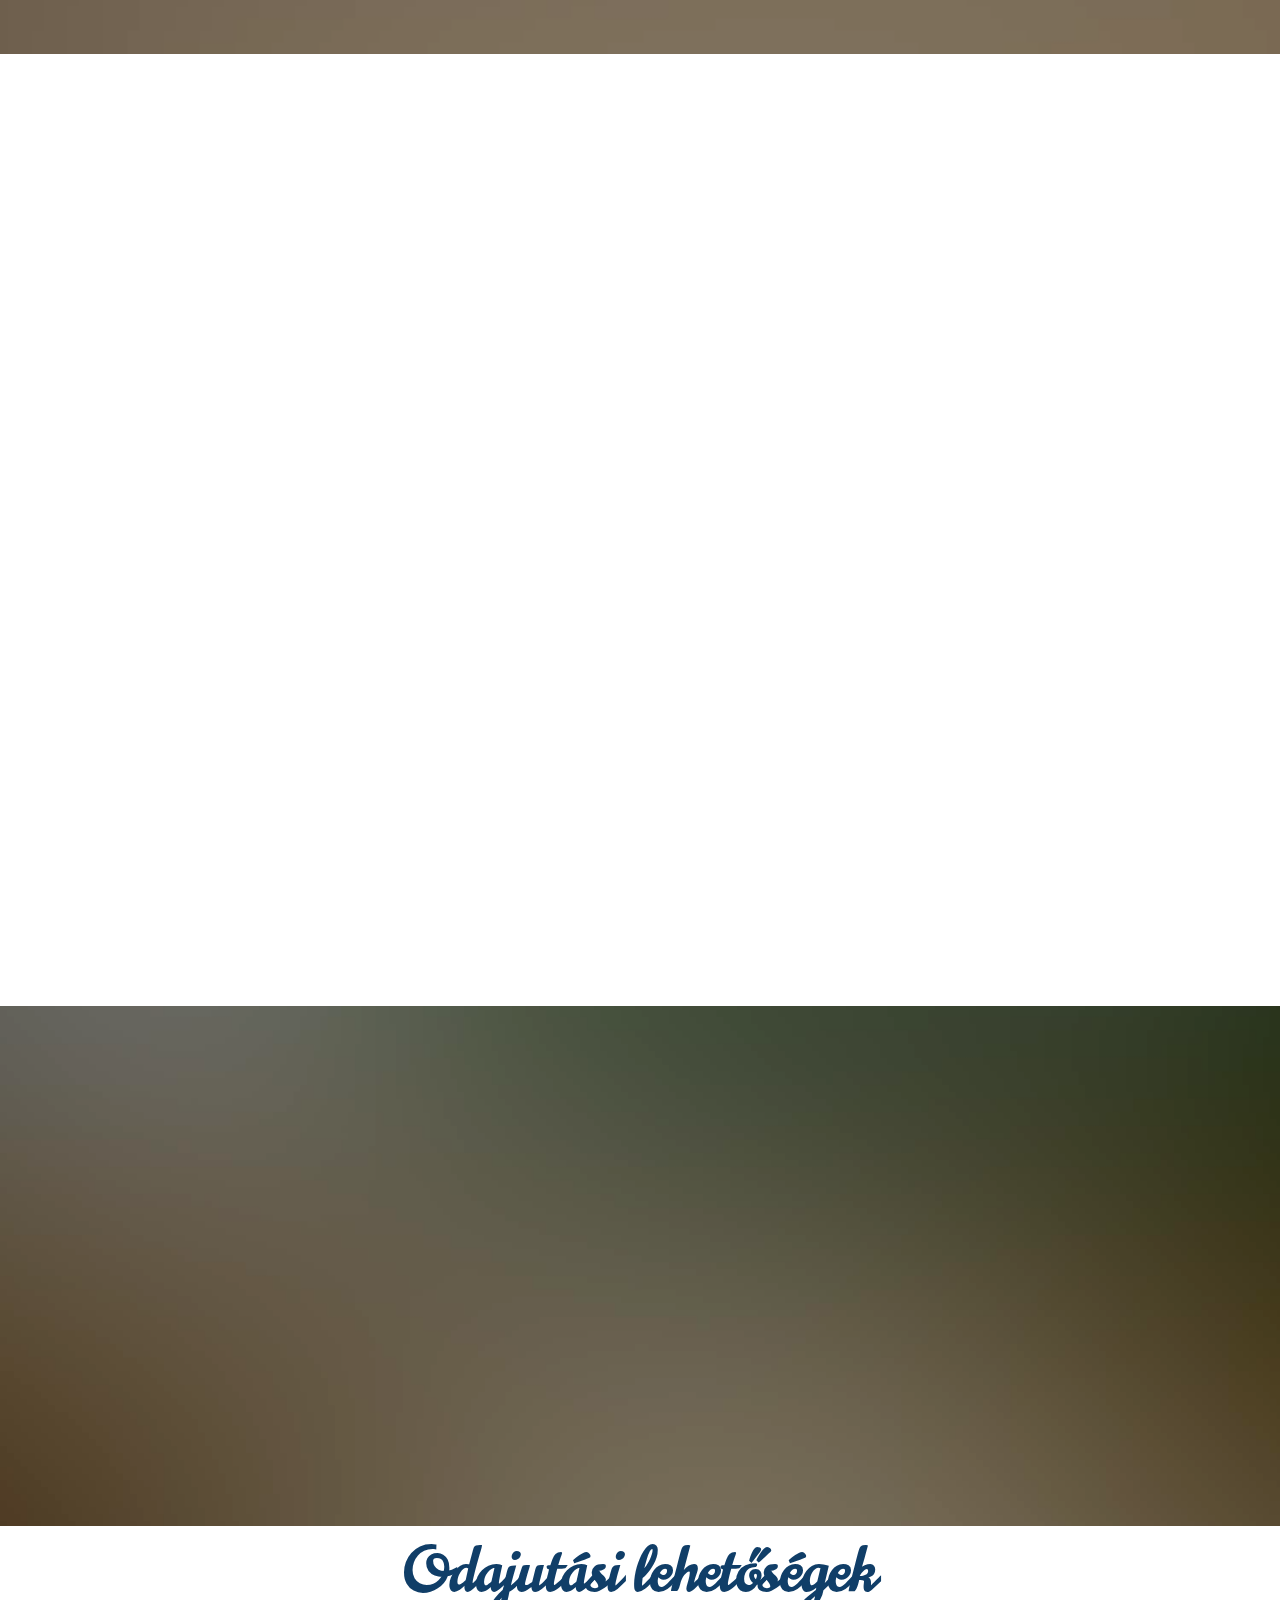
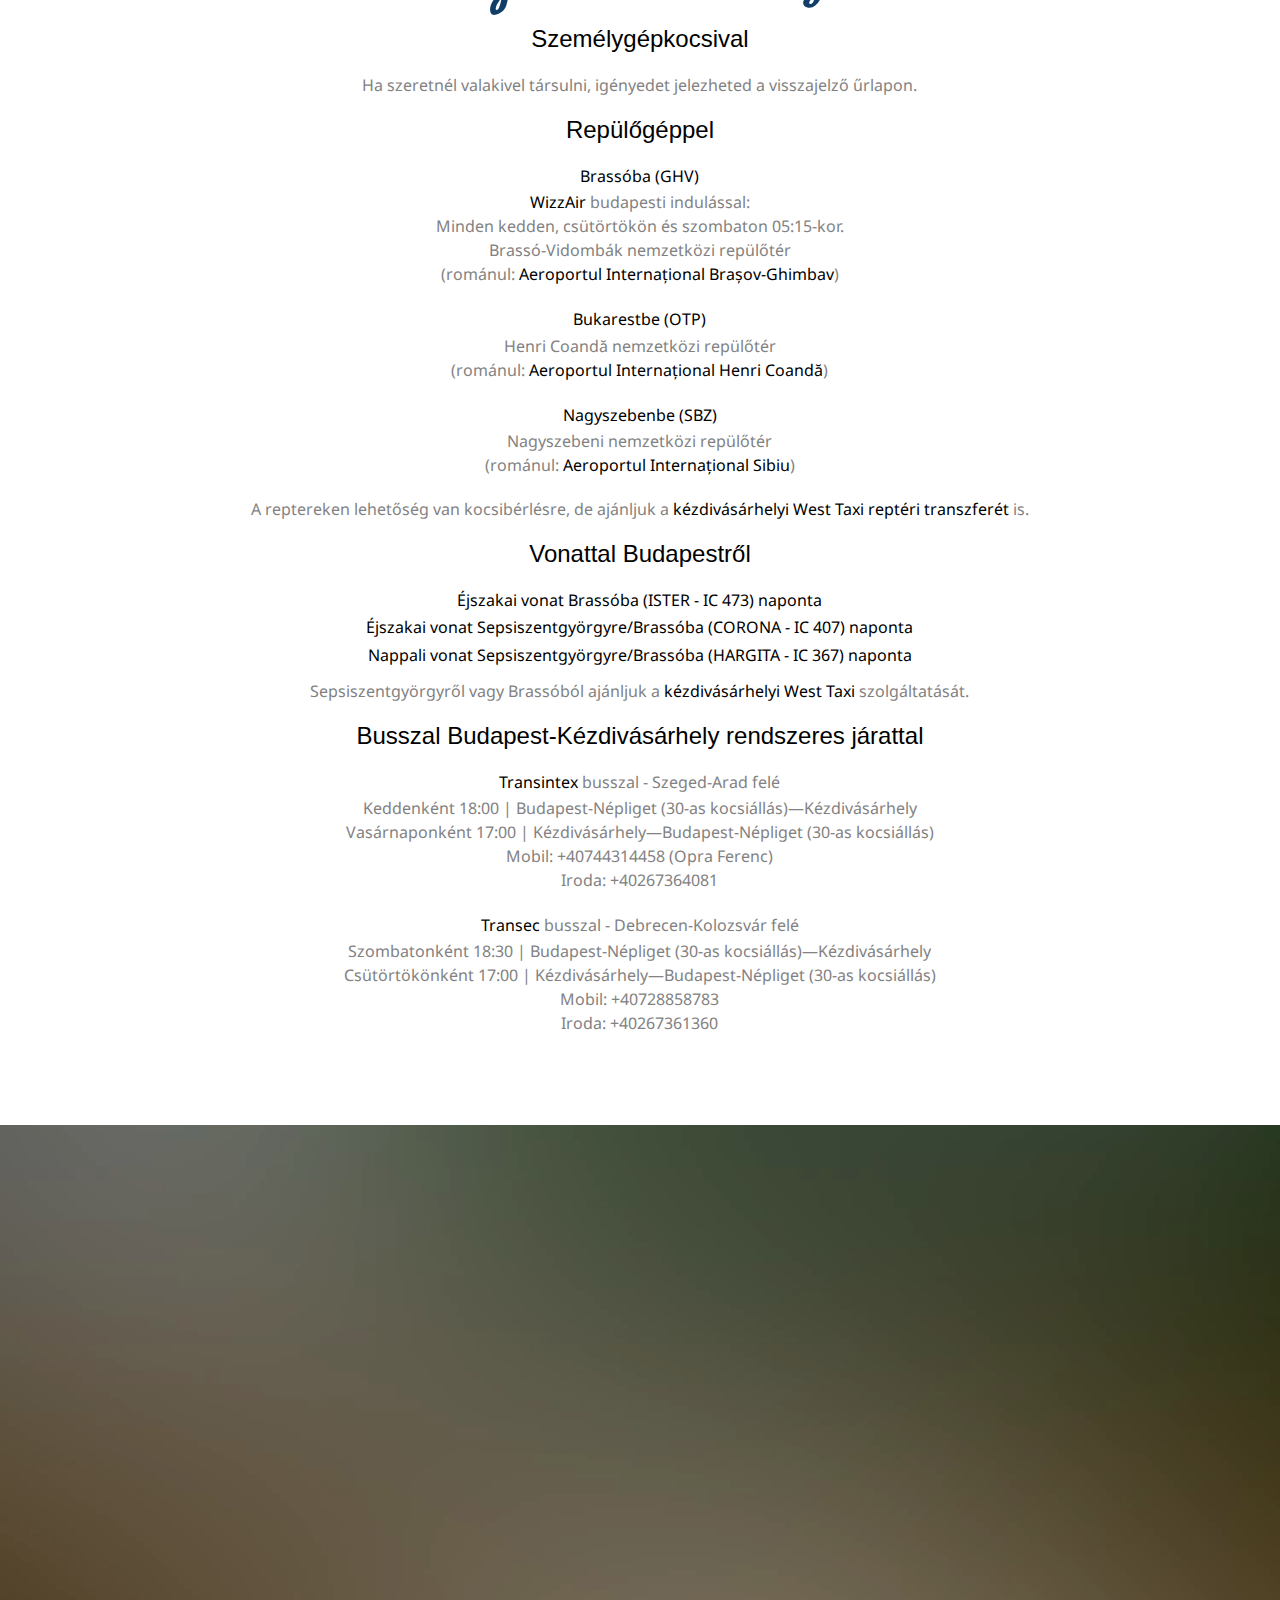
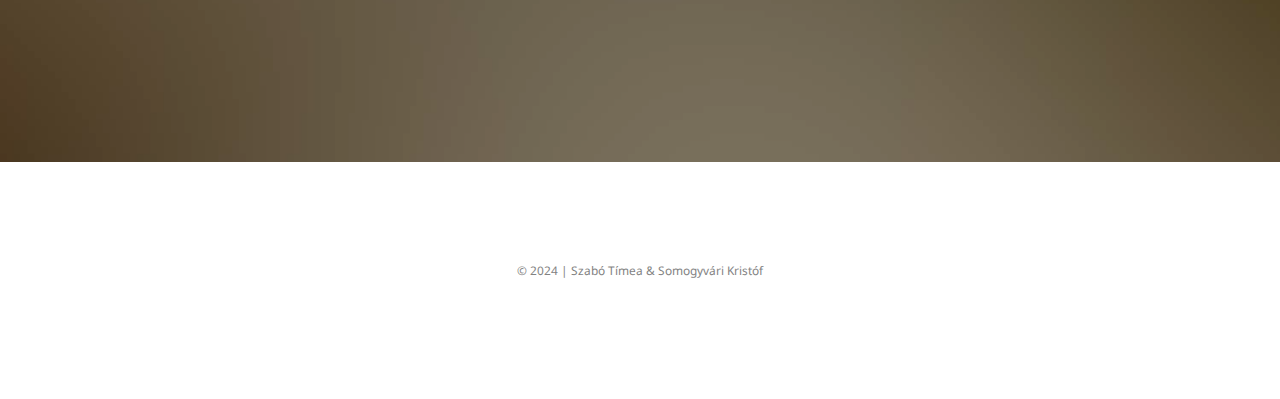
==== commit 7561eff2: "Update index.html" ====
--- a/index.html
+++ b/index.html
@@ -6,9 +6,6 @@
 	<meta name="viewport" content="width=device-width, initial-scale=1">
 	<meta charset="UTF-8">
 	<meta name="description" content="Timi és Kristóf esküvőjének oldala" />
-	<meta property="og:image" content="media/cover-photo.jpg">
-	<meta property="og:image:type" content="image/jpg">
-	<meta property="og:image:width" content="1024">
 	<link rel="icon" href="media/logo.png"/>
 	<meta name="keywords" content="timi, tímea, kristóf, esküvő, lakodalom, erdély. kézdivásárhely, szent anna-tó, nyár, augusztus" />
 	<meta name="author" content="MAP4.ME" />
@@ -23,6 +20,16 @@
 	//////////////////////////////////////////////////////
 -->
 
+	<!--FACEBOOK-->
+    	<meta property="og:image" content="media/thumbnail.jpg">
+    	<meta property="og:image:type" content="image/jpg">
+   	<meta property="og:image:width" content="1024">
+   	<meta property="og:image:height" content="1024">
+  	<meta property="og:type" content="website" />
+    	<meta property="og:url" content="https://timikristof.wedding"/>
+    	<meta property="og:title" content="Timi és Kristóf esküvője" />
+    	<meta property="og:description" content="2024. augusztus 24." />
+		
 	<link href="https://fonts.googleapis.com/css2?family=Norican&display=swap" rel="stylesheet">
 	<link href="https://fonts.cdnfonts.com/css/tw-cen-mt" rel="stylesheet">
 	<link href="https://fonts.googleapis.com/css2?family=Noto+Sans:ital,wght@0,100..900;1,100..900&display=swap" rel="stylesheet">
@@ -72,6 +79,7 @@
 						<li><a href="#tortenetunk">Történetünk</a></li>
 						<li><a href="#kapcsolat">Kapcsolat</a></li>
 						<li><a href="#utazas">Utazás</a></li>
+						<li><a href="#naszajandek">Nászajándék</a></li>
 					</ul>
 				</div>
 			</div>
@@ -364,6 +372,34 @@
 	<div>
 </section> <!-- section utazas -->
 
+<section id="naszajandek">
+	<div id="fh5co-started" class="fh5co-bg" style="background-image:url(images/img_bg_4.jpg);">
+		<div class="overlay"></div>
+		<div class="container">
+			<div class="row animate-box">
+				<div class="col-md-8 col-md-offset-2 text-center fh5co-heading">
+					<h2>Nászajándék</h2>
+					<p><pre>A nagy izgalomra együnk-igyunk egyet,
+Sok szeretettel várunk benneteket.
+Hangulatos kis vacsorával,
+Talp alá való muzsikával.
+Aki a nászunkra szép ajándékot adna,
+A reánk szánt összeget tegye bele borítékba:
+A legtöbbet ugyanis ez jelenti nékünk,
+Mert bizony messzire húz minket a szívünk!
+Távoli vidékre, romantikus tájra,
+Feledhetetlen kalandra, álmaink nászútjára!
+Szívből köszönünk hát minden kilométert,
+Mit ajándékotokból majd együtt élünk meg!
+Köszönjük szépen a segítségeteket,
+Nagyon sok szeretettel várunk benneteket.
+</pre></p>
+				</div>
+			</div>
+		</div>
+	</div>
+</section> <!-- section naszajandek -->
+
 	<footer id="fh5co-footer" role="contentinfo">
 		<div class="container">
 			<div class="row copyright">
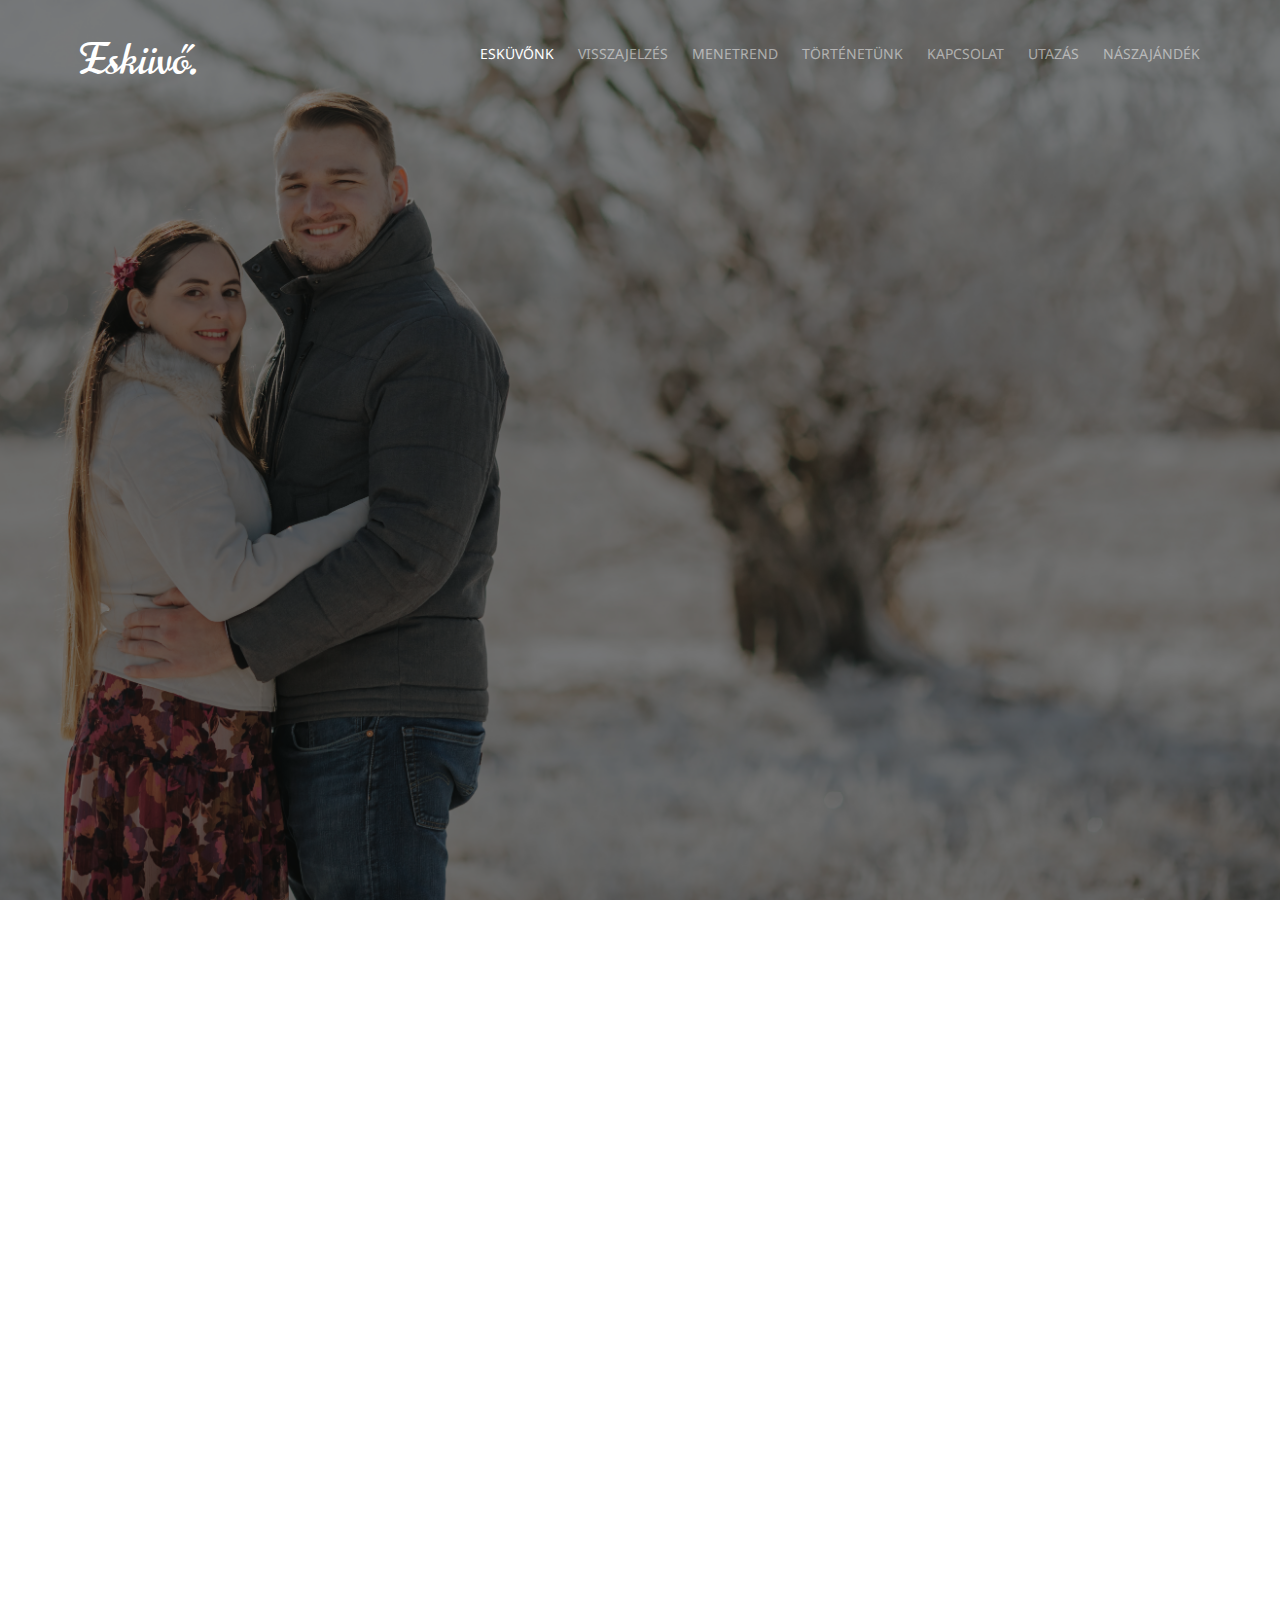
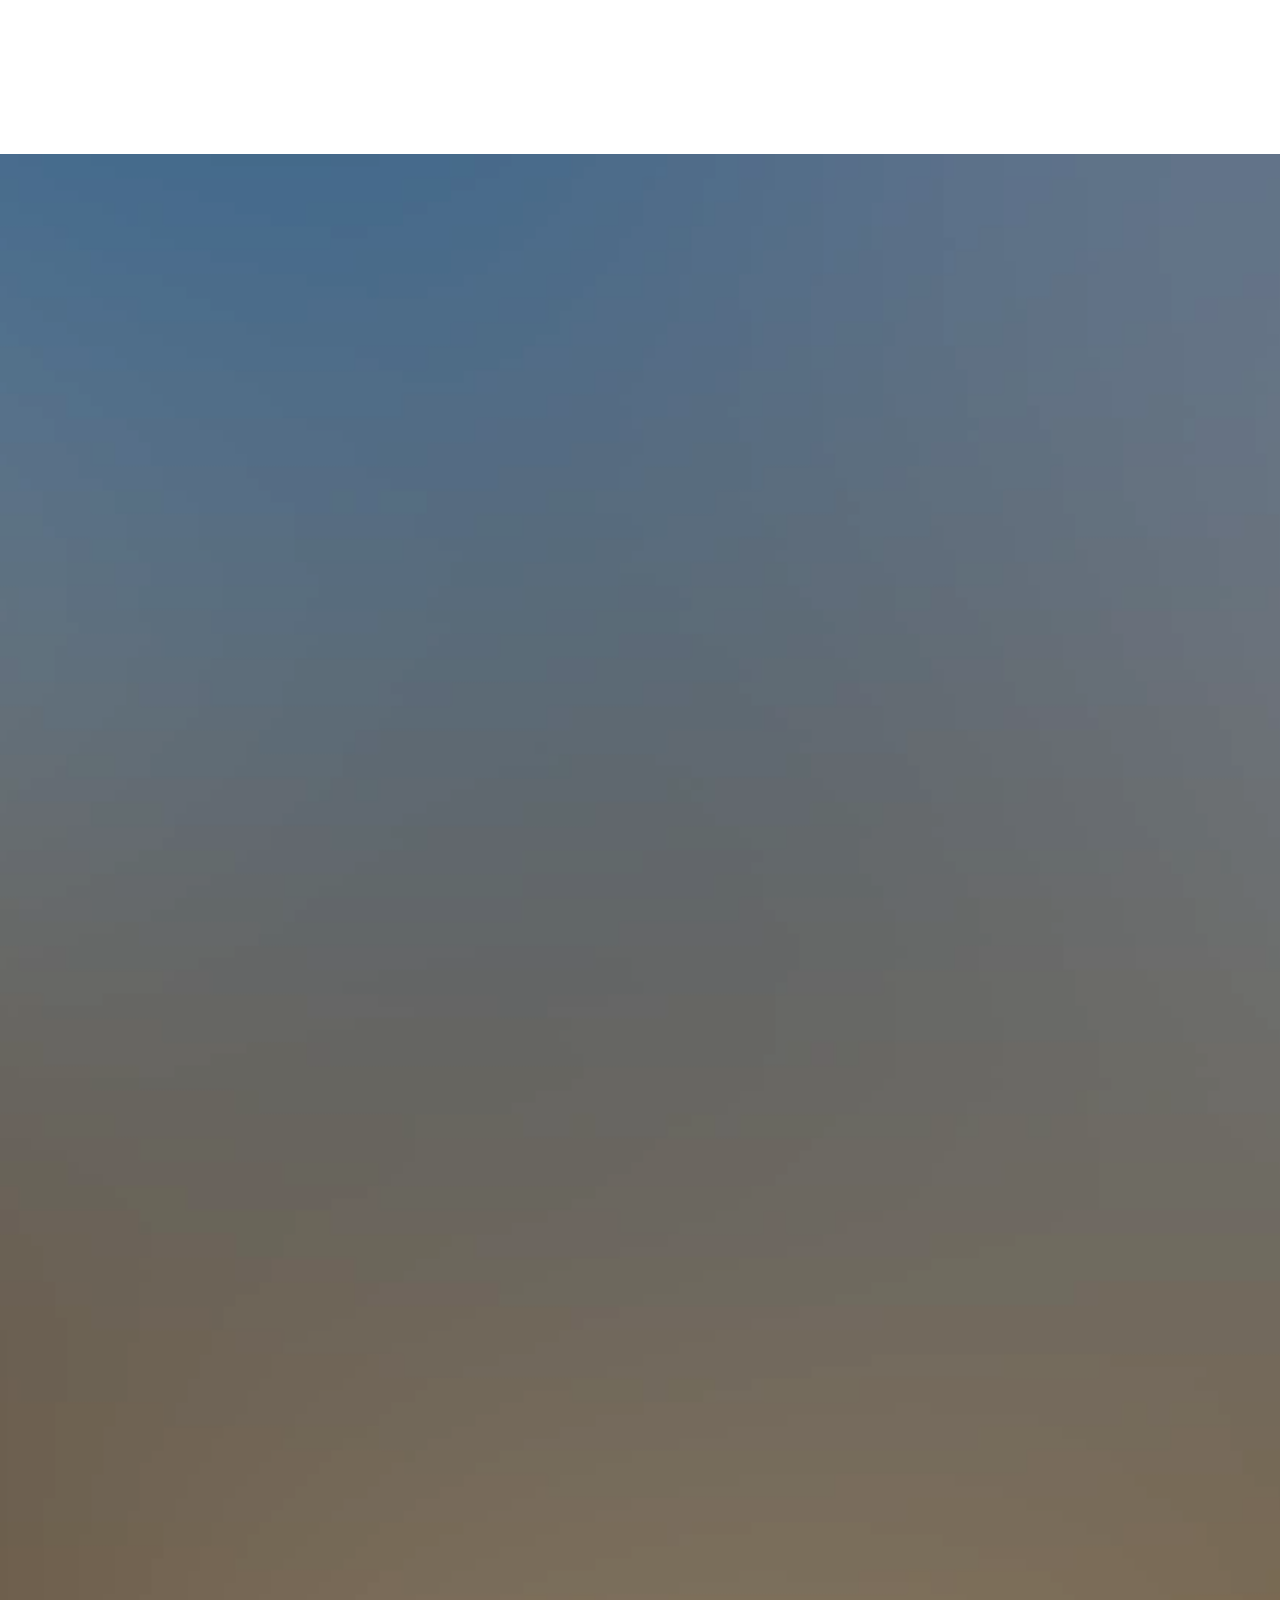
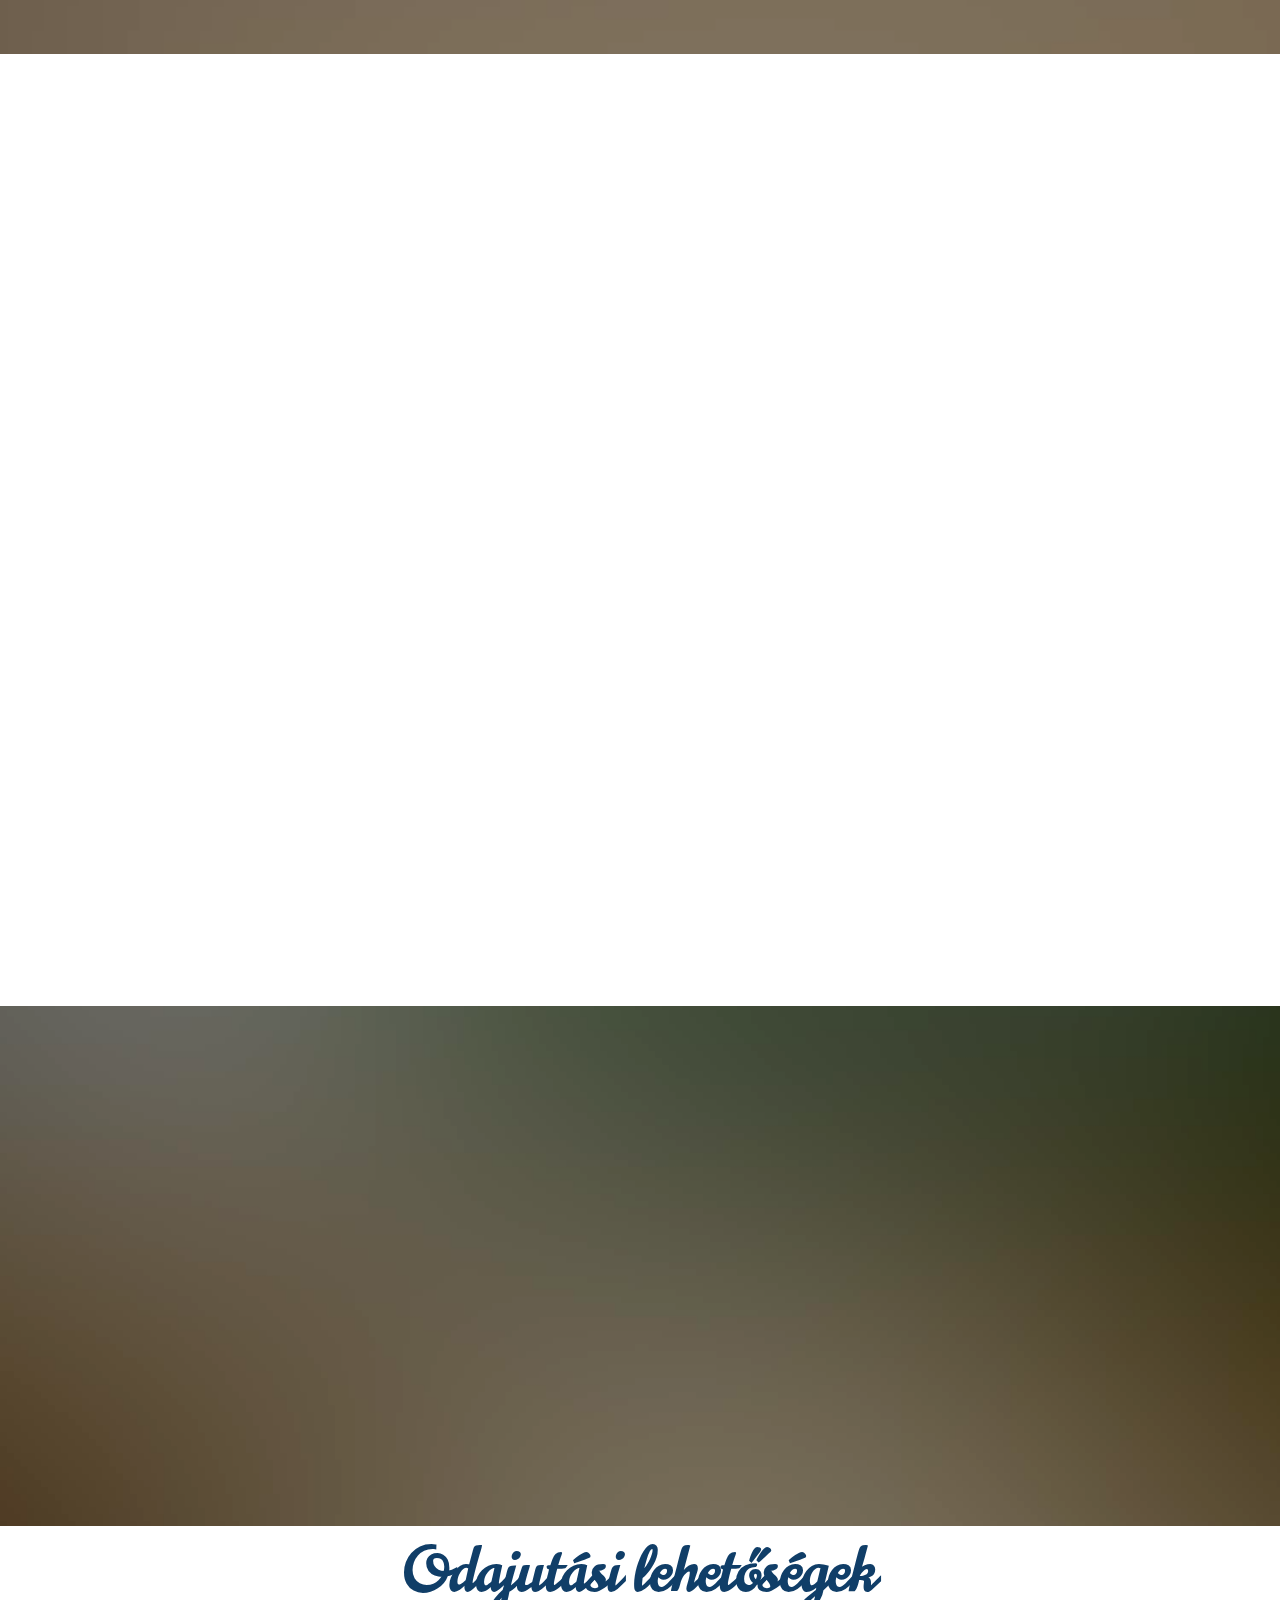
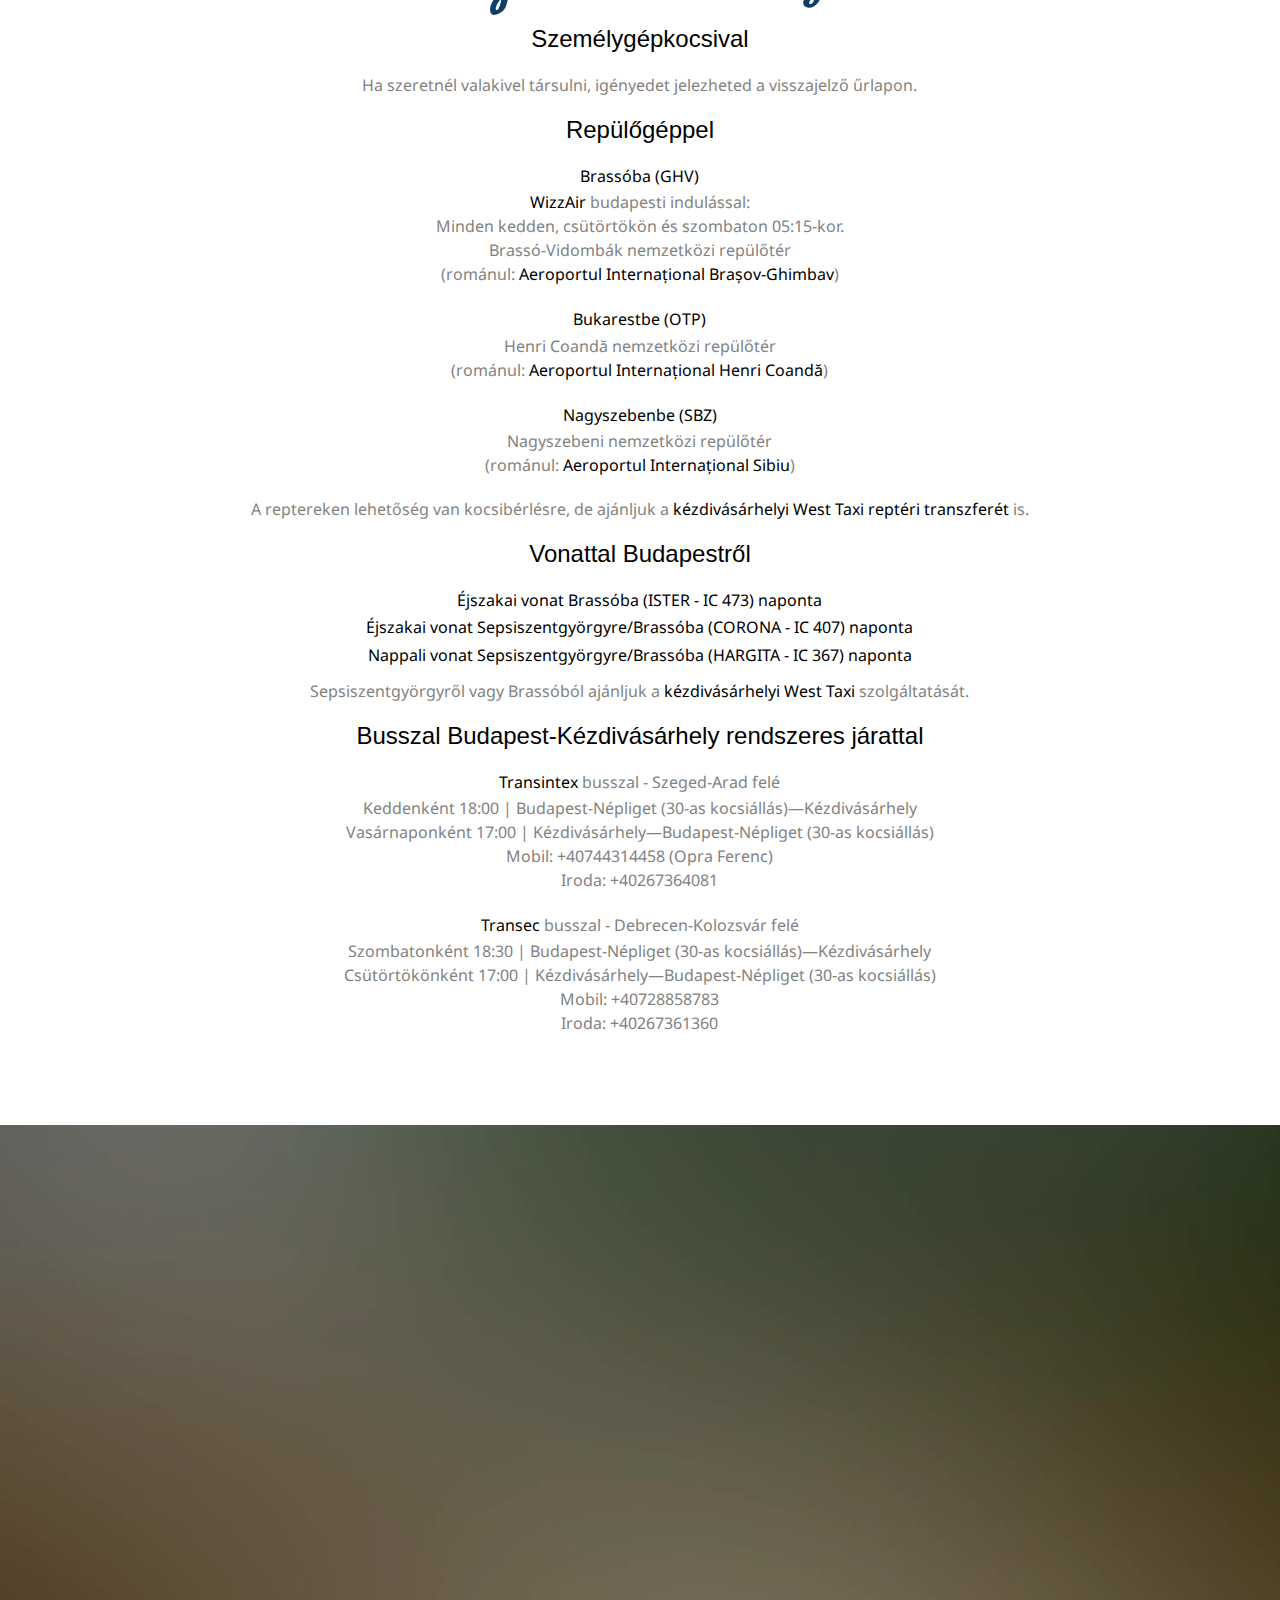
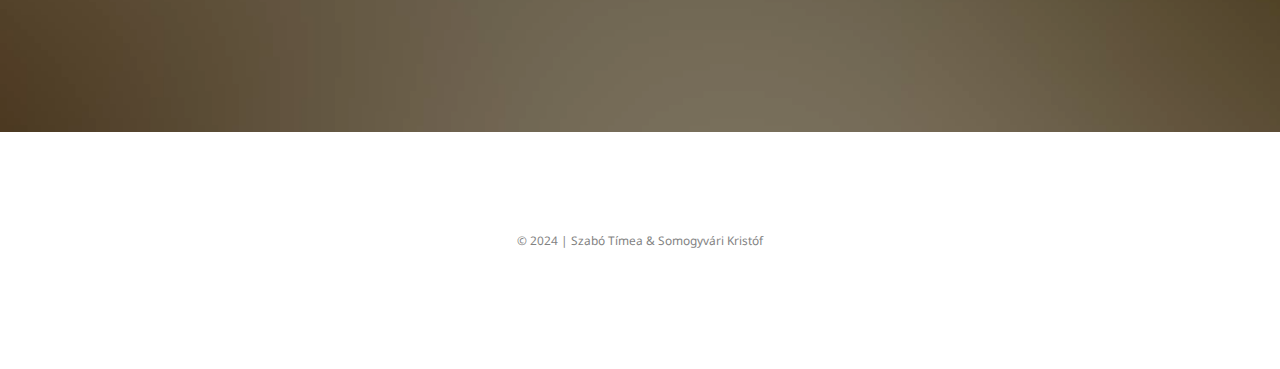
==== commit d319ab25: "Update index.html" ====
--- a/index.html
+++ b/index.html
@@ -379,7 +379,7 @@
 			<div class="row animate-box">
 				<div class="col-md-8 col-md-offset-2 text-center fh5co-heading">
 					<h2>Nászajándék</h2>
-					<p><pre>A nagy izgalomra együnk-igyunk egyet,
+					<pre>A nagy izgalomra együnk-igyunk egyet,
 Sok szeretettel várunk benneteket.
 Hangulatos kis vacsorával,
 Talp alá való muzsikával.
@@ -393,7 +393,7 @@
 Mit ajándékotokból majd együtt élünk meg!
 Köszönjük szépen a segítségeteket,
 Nagyon sok szeretettel várunk benneteket.
-</pre></p>
+</pre>
 				</div>
 			</div>
 		</div>
